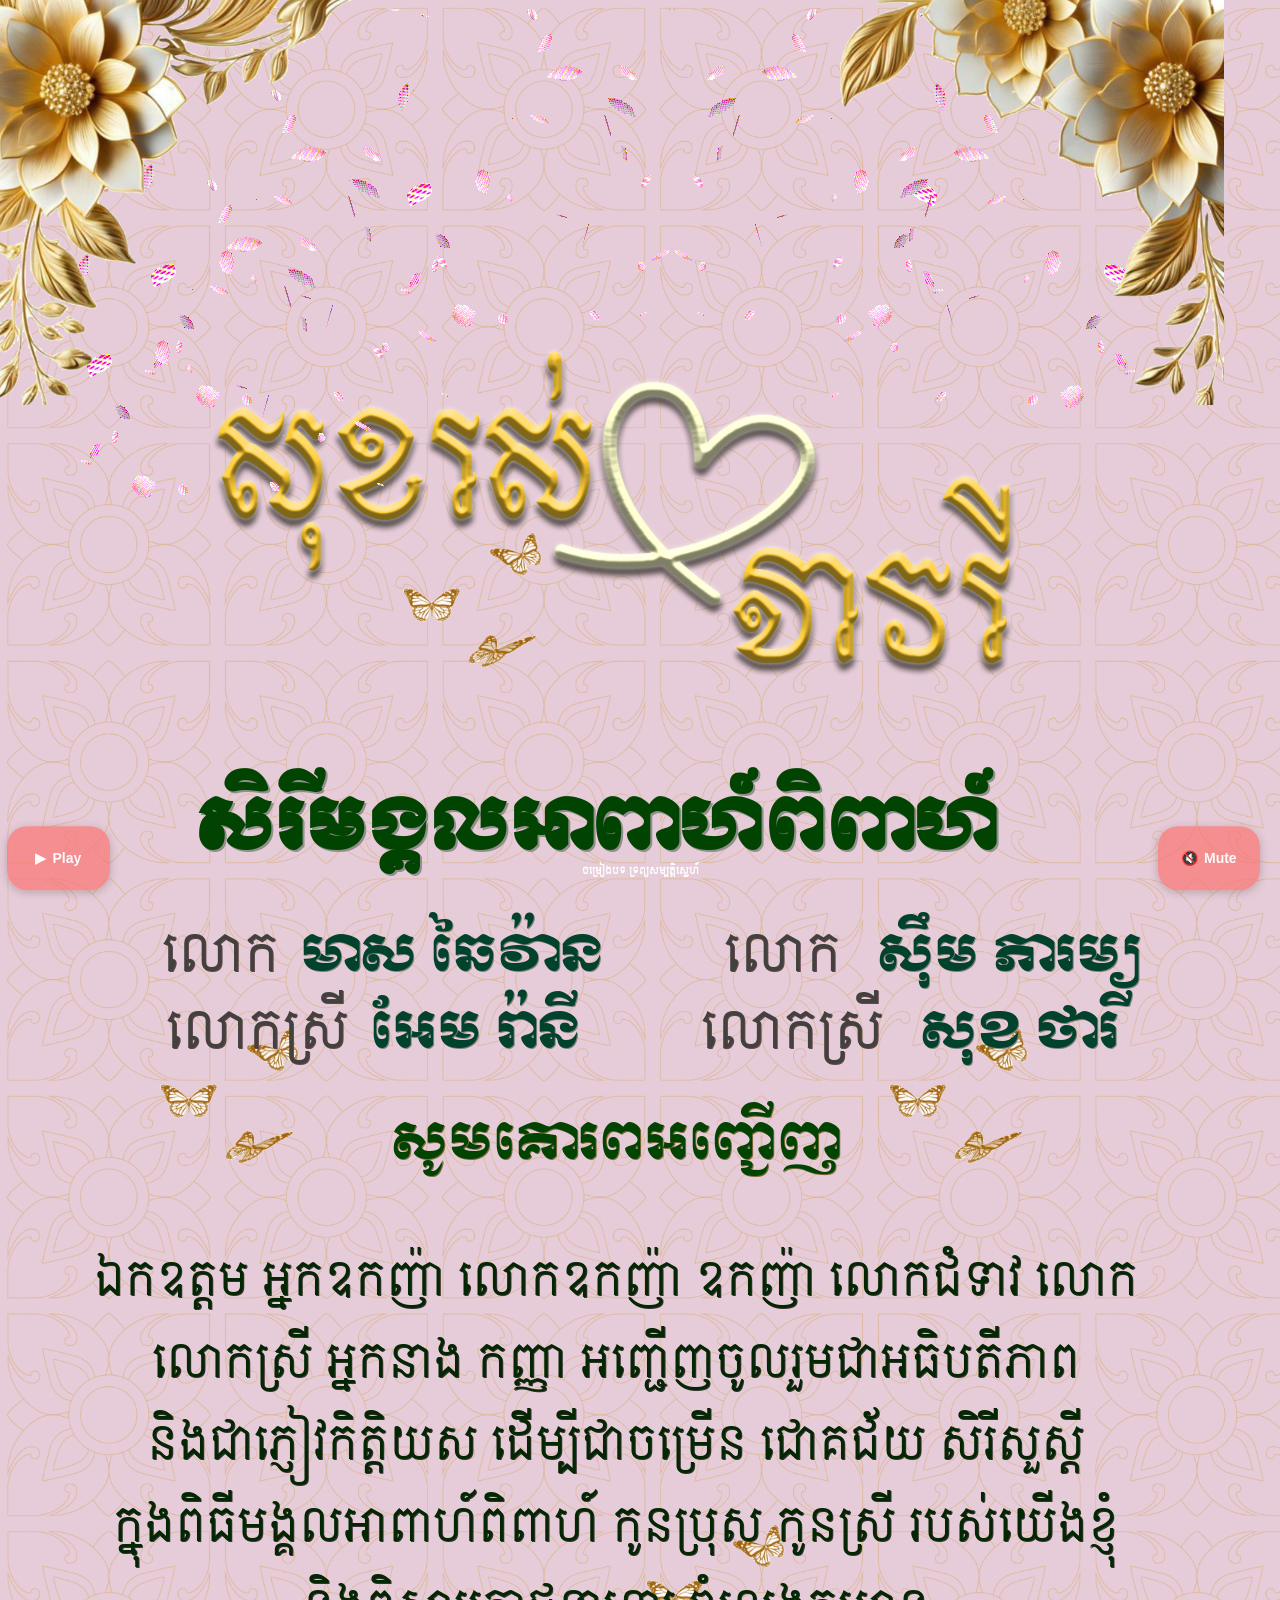
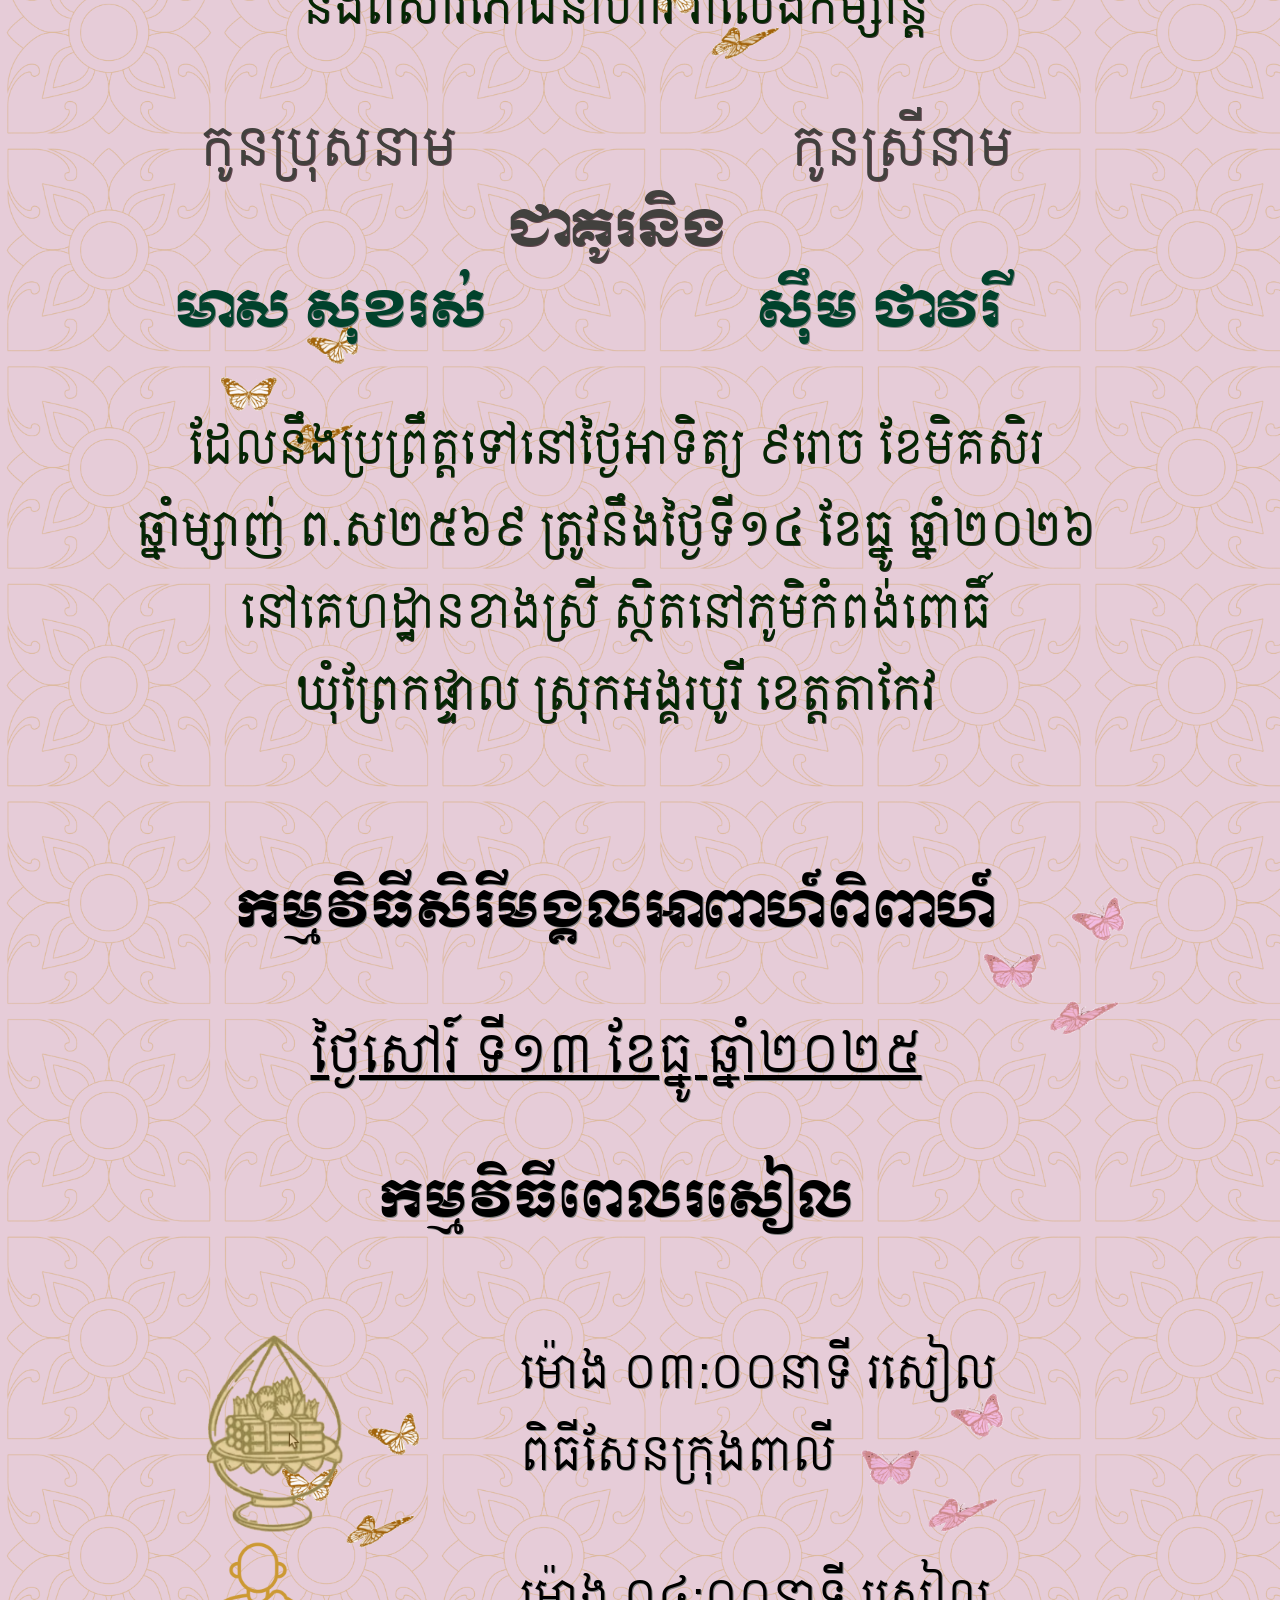
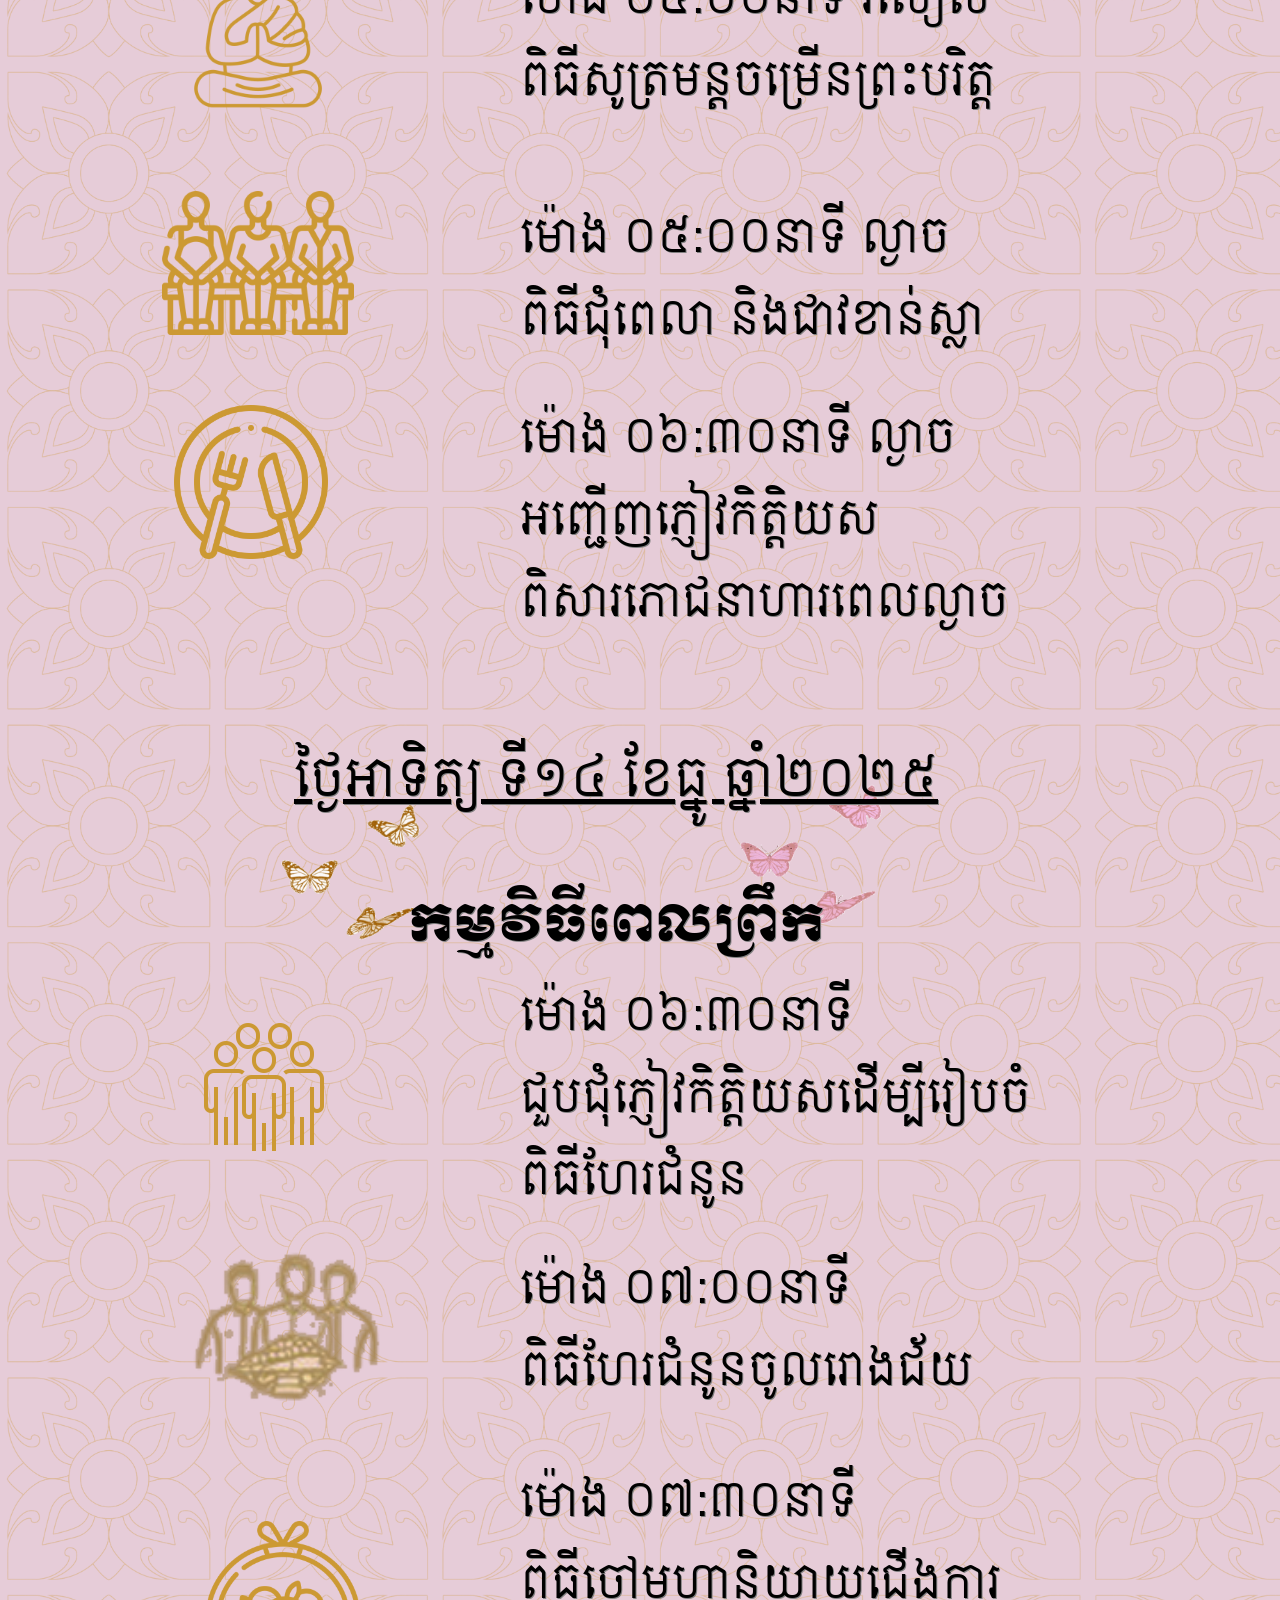
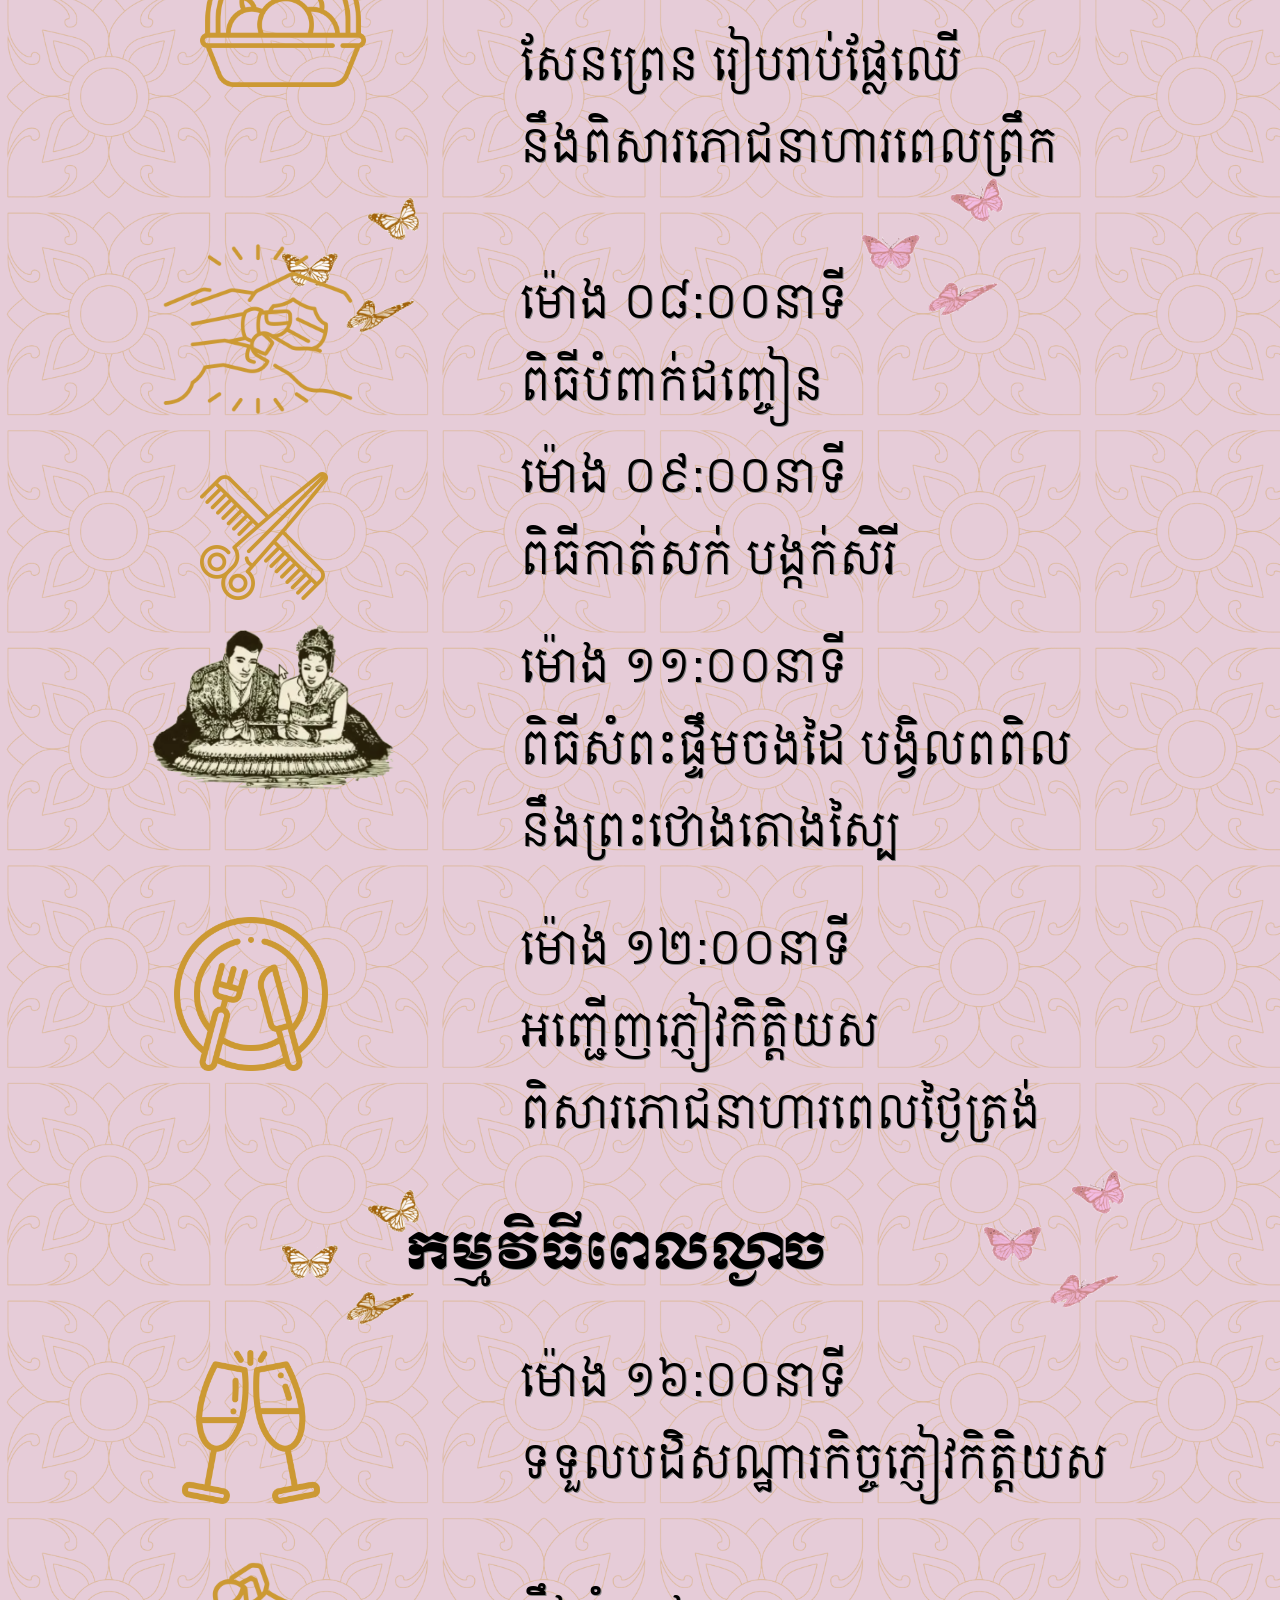
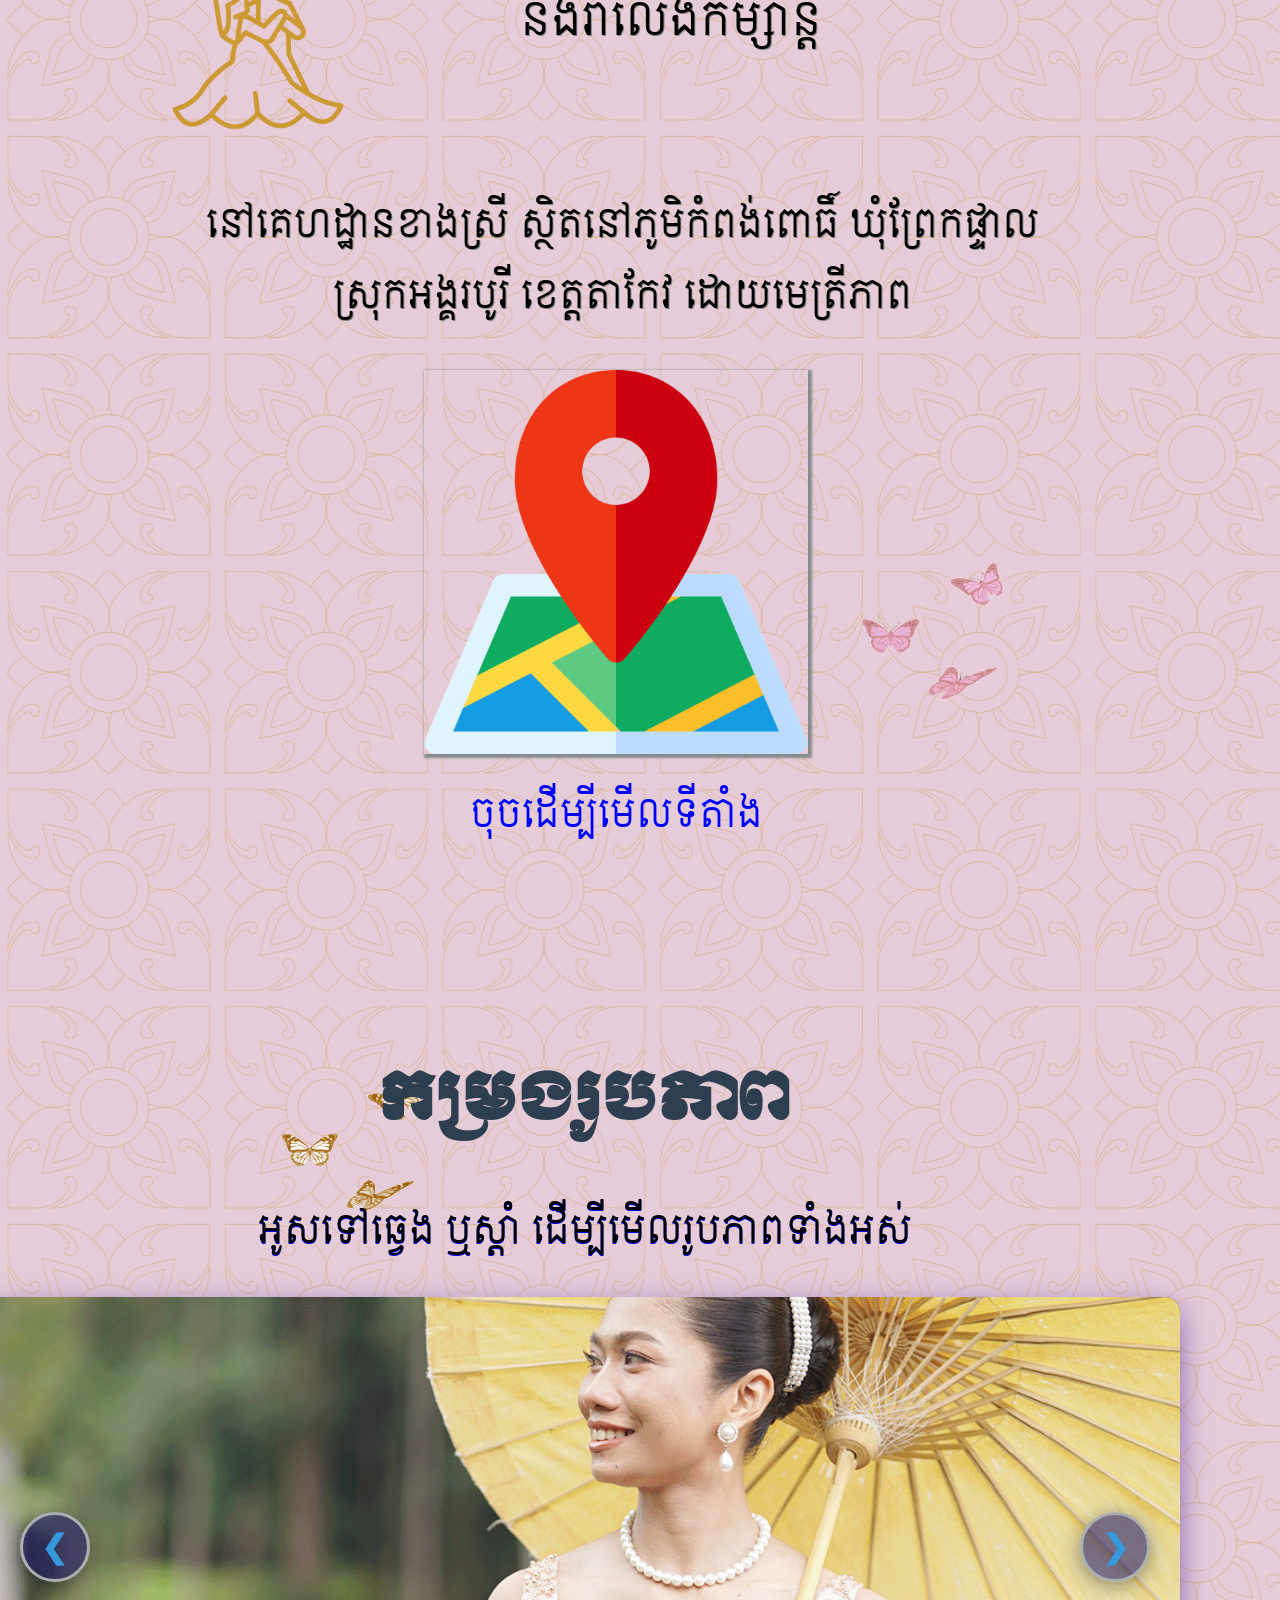
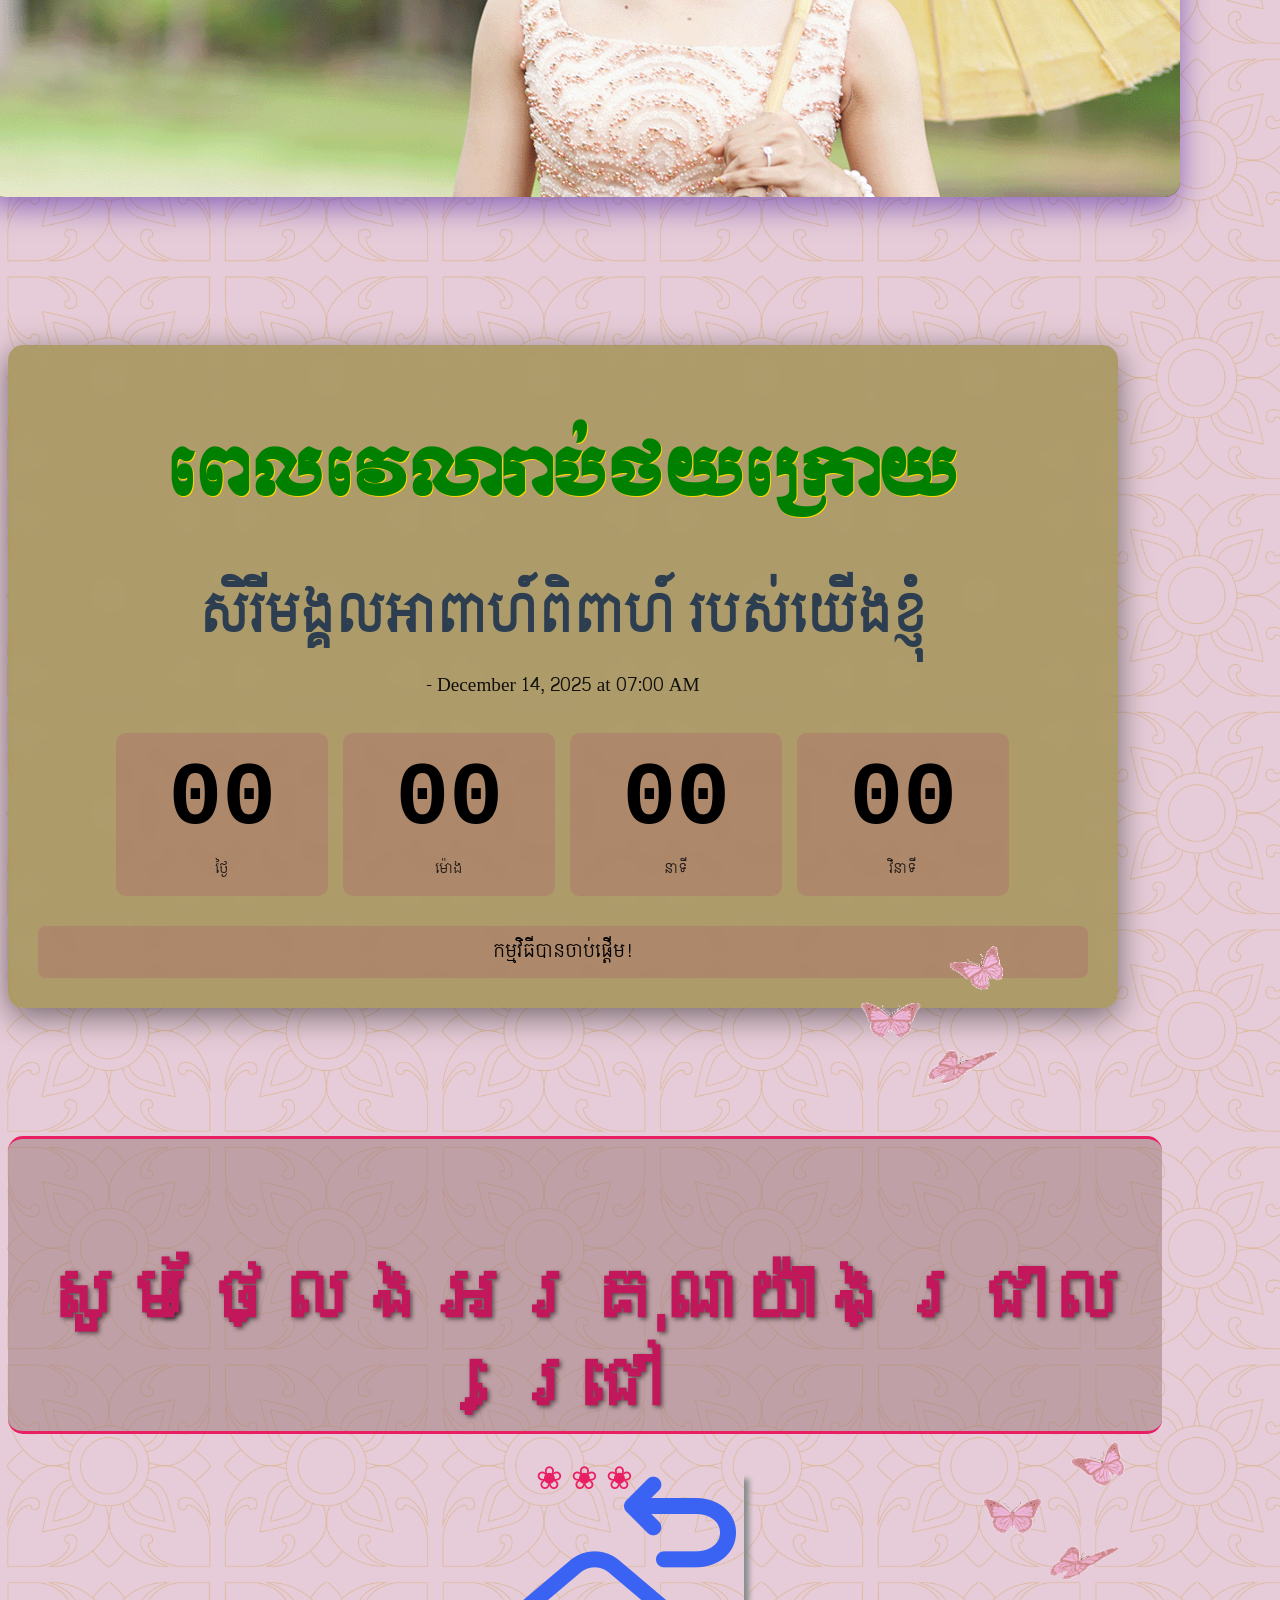
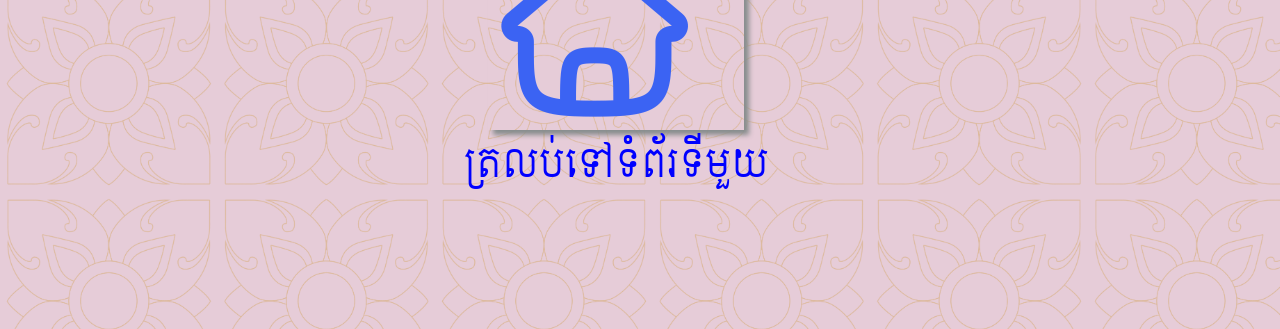
==== page2.html @ 7319f688 "Add files via upload" ====
<!DOCTYPE html>
<html lang="en">
<head>
    <meta charset="UTF-8">
    <meta name="viewport" content="width=device-width, initial-scale=1.0">
    <!-- === កែត្រង់នេះ - បន្ថែម ?v=2 បន្ទាប់ពីរូបភាព === -->
    <meta property="og:title" content="គោរពអញ្ជើញ លោក សុខ សប្បាយ និងលោកស្រី">
    <meta property="og:description" content="គោរពអញ្ជើញ លោក សុខ សប្បាយ និងលោកស្រី">
    <meta property="og:image" content="https://github.com/chimpanha236/E-invitation-Meas-Sokruos/blob/main/logo%20sokruos.png">
    <meta property="og:url" content="https://github.com/chimpanha236/E-invitation-Meas-Sokruos">
    <meta property="og:type" content="https://www.chimpanha.xyz">
    
    <meta name="twitter:card" content="summary_large_image">
    <meta name="twitter:title" content="គោរពអញ្ជើញ លោក សុខ សប្បាយ និងលោកស្រី">
    <meta name="twitter:description" content="គោរពអញ្ជើញ លោក សុខ សប្បាយ និងលោកស្រី">
    <meta name="twitter:image" content="https://github.com/chimpanha236/E-invitation-Meas-Sokruos/blob/main/logo%20sokruos.png">
    <title>ធៀបការ មាស សុខរស់ (ទំព័រ២)</title>
    <link rel="stylesheet" href="/style2.css">
    <link rel="stylesheet" href="cmt_style.css">
    <link rel="stylesheet" href="/imgstyle.css">
    <link rel="stylesheet" href="/audio.css">
    <link rel="stylesheet" href="/countdown.css">
    <link rel="stylesheet" href="B-style.css">
</head>
<body>
    <audio class="audio-1">
        <source src="/Phorn_Sophary_ផនសុផារី_ទ្រព្យសម្បត្តិស្នេហ៍_Office_Lyric_Video.m4a" type="adio/mpeg">


    </audio>
   <!-- background 1-->
</body>

<body class="background-2">
     <img src="/kbach top-1.png" alt="" class="kbach-1">
    <img src="/kbach top-2.png" alt="" class="kbach-2">
     
   
</body>
<body><!--animation flower-->
        <div> 
                <!--center-->
            <img src="/flower-10.gif" alt="" class="F0">
            <img src="/flower-10.gif" alt="" class="F0-1">
                <!--left-->
            <img src="/flower-10.gif" alt="" class="F1">
            <img src="/flower-10.gif" alt="" class="F2">
                <!--right-->
            <img src="/flower-10.gif" alt="" class="F3">
            <img src="/flower-10.gif" alt="" class="F4">
        </div>
<!--End animation flower-->
</body>
<body> <!--animation butterfly-->
   
        <div >
            <img src="/B13.gif" alt="" class="B10">
        </div>
         <div >
            <img src="/B13.gif" alt="" class="B11">
        </div>
         <div >
            <img src="/B13.gif" alt="" class="B12">
        </div>
         <div >
            <img src="/B13.gif" alt="" class="B13">
        </div>
        </div>
         <div >
            <img src="/B13.gif" alt="" class="B14">
        </div>
        </div>
         <div >
            <img src="/B13.gif" alt="" class="B15">
        </div>
        </div>
         <div >
            <img src="/B13.gif" alt="" class="B16">
        </div>
        </div>
         <div >
            <img src="/B13.gif" alt="" class="B17">
        </div>
        </div>
         <div >
            <img src="/B13.gif" alt="" class="B18">
        </div>
        </div>
         <div >
            <img src="/B13.gif" alt="" class="B19">
        </div>
        </div>
         <div >
            <img src="/B13.gif" alt="" class="B20">
        </div>
        <!--Right-->
        <div>
            <img src="/Butterfly-2.gif" alt="" class="C10">
        </div>
          <div>
            <img src="/Butterfly-2.gif" alt="" class="C11">
        </div>
          <div>
            <img src="/Butterfly-2.gif" alt="" class="C12">
        </div>
        </div>
          <div>
            <img src="/Butterfly-2.gif" alt="" class="C13">
        </div>
        </div>
          <div>
            <img src="/Butterfly-2.gif" alt="" class="C14">
        </div>
        </div>
          <div>
            <img src="/Butterfly-2.gif" alt="" class="C15">
        </div>
        </div>
          <div>
            <img src="/Butterfly-2.gif" alt="" class="C16">
        </div>
        </div>
          <div>
            <img src="/Butterfly-2.gif" alt="" class="C17">
        </div>
        </div>
          <div>
            <img src="/Butterfly-2.gif" alt="" class="C18">
        </div>
        </div>
          <div>
            <img src="/Butterfly-2.gif" alt="" class="C19">
        </div>
        </div>
          <div>
            <img src="/Butterfly-2.gif" alt="" class="C20">
        </div>
     


</body><!--End animation-->

<body>
    <img src="/logo sokruos.png" alt="" class="logo-3">
     <h1 class="text-0">សិរីមង្គលអាពាហ៍ពិពាហ៍</h1>
        <p class="text-1 font-2">លោក<span class="text-2 font-1">មាស ឆៃវ៉ាន</span> 
            <span class="text-3 font-2">លោក</span> <span class="text-4 font-1">ស៊ឹម ភារម្យ</span></p>
        <p class="text-5 font-2">លោកស្រី<span class="text-6 font-1">អែម រ៉ានី</span> 
            <span class="text-7 font-2">លោកស្រី</span> <span class="text-8 font-1">សុខ ថារី</span></p>
</body>
<body>
    <div>
        <p class="text-p1 font-2">សូមគោរពអញ្ជើញ</p>
        <p class="text-p2">ឯកឧត្តម អ្នកឧកញ៉ា លោកឧកញ៉ា ឧកញ៉ា លោកជំទាវ លោក <br> លោកស្រី អ្នកនាង កញ្ញា អញ្ជើញចូលរួមជាអធិបតីភាព <br> និងជាភ្ញៀវកិត្តិយស 
            ដើម្បីជាចម្រើន ជោគជ័យ សិរីសួស្តី <br> ក្នុងពិធីមង្គលអាពាហ៍ពិពាហ៍ កូនប្រុស កូនស្រី របស់យើងខ្ញុំ <br>និងពិសារភោជនាហារ រាំលេងកម្សាន្ត</p>
        <p class="text-p3 font-2">កូនប្រុសនាម​ <span class="text-p4 font-2">កូនស្រីនាម</span></p>
        <p class="text-p5 font-1">ជាគូរនិង</p>
        <p class="text-p6 font-1">មាស សុខរស់ <span class="text-p7 font-1">ស៊ឹម ថាវរី</span></p>
        <p class="text-p8 font-2">ដែលនឹងប្រព្រឹត្តទៅនៅថ្ងៃអាទិត្យ ៩រោច ខែមិគសិរ <br> ឆ្នាំម្សាញ់ ព.ស២៥៦៩ ត្រូវនឹងថ្ងៃទី១៤ ខែធ្នូ ឆ្នាំ២០២៦ <br>នៅគេហដ្ឋានខាងស្រី ស្ថិតនៅភូមិកំពង់ពោធិ៍ <br> ឃុំព្រែកផ្ទាល ស្រុកអង្គរបូរី ខេត្តតាកែវ</p>
    </div>
    <div>
        <p class="text-p10 font-1">កម្មវិធីសិរីមង្គលអាពាហ៍ពិពាហ៍</p>
        <p class="textsat-1 font-2"> <u>ថ្ងៃសៅរ៍ ទី១៣ ខែធ្នូ ឆ្នាំ២០២៥</u></p>
        <p class="textsat-2 font-1">កម្មវិធីពេលរសៀល</p>
        <div>
            <img class="bay-sey" src="/bay sey.png" alt="">
            <p class="textsat-3 ">ម៉ោង ០៣:០០នាទី រសៀល<br> ពិធីសែនក្រុងពាលី<br></p>
        </div>
        <div>
            <img class="monk" src="/monk.png" alt="">
            <p class="textsat-4 ">ម៉ោង ០៤:០០នាទី រសៀល<br> ពិធីសូត្រមន្តចម្រើនព្រះបរិត្ត<br></p>
        </div>
        <div>
            <img class="people-sit" src="/people sit.png" alt="">
            <p class="textsat-5 ">ម៉ោង ០៥:០០នាទី ល្ងាច<br> ពិធីជុំពេលា និងជាវខាន់ស្លា<br></p>
        </div>
        <div>
            <img class="eating" src="/eating.png" alt="">
            <p class="textsat-6 ">ម៉ោង ០៦:៣០នាទី ល្ងាច<br> អញ្ជើញភ្ញៀវកិត្តិយស<br> ពិសារភោជនាហារពេលល្ងាច<br></p>
        </div>





        <p class="text-p11 font-2"><u>ថ្ងៃអាទិត្យ ទី១៤ ខែធ្នូ ឆ្នាំ២០២៥</u></p>
        <p class="text-p12 font-1">កម្មវិធីពេលព្រឹក</p>
        <div>
            <img class="people" src="/people.png" alt="">
            <p class="text-p13 ">ម៉ោង ០៦:៣០នាទី<br> ជួបជុំភ្ញៀវកិត្តិយសដើម្បីរៀបចំ <br>ពិធីហែរជំនូន</p>
        </div>
        <div>
            <img class="pka-sla" src="/pka sla.png" alt="">
            <p class="text-p14 ">ម៉ោង ០៧:០០នាទី<br> ពិធីហែរជំនូនចូលរោងជ័យ</p>
        </div>
         <div>
            <img class="fruit" src="/fruit.png" alt="">
            <p class="text-p15 ">ម៉ោង ០៧:៣០នាទី<br> ពិធីចៅមហានិយាយជើងការ <br>សែនព្រេន រៀបរាប់ផ្លែឈើ<br> នឹងពិសារភោជនាហារពេលព្រឹក</p>
        </div>
        <div>
            <img class="Ring" src="/Ring.png" alt="">
            <p class="text-p16 ">ម៉ោង ០៨:០០នាទី<br> ពិធីបំពាក់ជញ្ចៀន</p>
        </div>
        <div>
            <img class="cut-hair" src="/salon.png" alt="">
            <p class="text-p17">ម៉ោង ០៩:០០នាទី<br> ពិធីកាត់សក់ បង្កក់សិរី</p>
        </div>
        <div>
            <img class="sompeas" src="/sompeas.png" alt="">
            <p class="text-p18">ម៉ោង ១១:០០នាទី<br> ពិធីសំពះផ្ទឹមចងដៃ​ បង្វិលពពិល <br>នឹងព្រះថោងតោងស្បៃ</p>
        </div>
         <div>
            <img class="eating" src="/eating.png" alt="">
            <p class="text-p19">ម៉ោង ១២:០០នាទី<br> អញ្ជើញភ្ញៀវកិត្តិយស<br> ពិសារភោជនាហារពេលថ្ងៃត្រង់</p>
        </div>
    </div>

        <div><p class="text-p20 font-1">កម្មវិធីពេលល្ងាច</p>
        <div>
            <img class="eating" src="/eat night.png" alt="">
            <p class="text-p21">ម៉ោង ១៦:០០នាទី<br> ទទួលបដិសណ្ឋារកិច្ចភ្ញៀវកិត្តិយស</p>
        </div>
        <div>
            <img src="/dance.png" alt="" class="dance">
            <p class="text-p22">នឹងរាំលេងកម្សាន្ត</p>
        </div>
        <p class="text-p24 font-2"> នៅគេហដ្ឋានខាងស្រី ស្ថិតនៅភូមិកំពង់ពោធិ៍ ឃុំព្រែកផ្ទាល <br> ស្រុកអង្គរបូរី ខេត្តតាកែវ ដោយមេត្រីភាព</p>
    </div>
</body>

<body><!--map-->
    <div​​ > <a href="https://maps.app.goo.gl/qr9WAFaAPY33gxEq9?g_st=ipc" target="_blank">
    <img class="map-1" src="/map.png" alt="click"> <h5 class="text-9" >ចុចដើម្បីមើលទីតាំង</h5></a>
    </div​​>
  
</body>  <!--End Map-->
    <!--កម្រងរូបភាព-->
<body class="body-3">
    <div class="container">
        <header>
            <h1 class="text-img-gallery">កម្រងរូបភាព</h1>
            <p class="subtitle font-2 ">អូសទៅឆ្វេង ឬស្តាំ ដើម្បីមើលរូបភាពទាំងអស់</p>
        </header>

        <div class="gallery-container">
            <div class="gallery">
                <!-- រូបភាពដើម 5 -->
                <div class="gallery-item">
                    <img src="/Pic_sokruos1.png" alt="pic_1">
                    <div class="image-info">
                        <h3 class="image-title font-2">សុធារស់ ឋាវរី</h3>
                    </div>
                </div>
                <div class="gallery-item">
                    <img src="/Pic_sokruos3.png" alt="pic_2">
                    <div class="image-info">
                        <h3 class="image-title font-2">សុធារស់ ឋាវរី</h3>
                    </div>
                </div>
                <div class="gallery-item">
                    <img src="/Pic_sokruos2.png" alt="pic_3">
                    <div class="image-info">
                        <h3 class="image-title font-2">សុធារស់ ឋាវរី</h3>
                    </div>
                </div>
                <div class="gallery-item">
                    <img src="/Pic_sokruos4.png" alt="pic_4">
                    <div class="image-info">
                        <h3 class="image-title font-2">សុធារស់ ឋាវរី</h3>
                    </div>
                </div>
                <div class="gallery-item">
                    <img src="/Pic_sokruos5.png" alt="pic_5">
                    <div class="image-info">
                        <h3 class="image-title font-2">សុធារស់ ឋាវរី</h3>
                    </div>
                </div>
                
                <!-- រូបភាពថ្មី 10 -->
                <div class="gallery-item">
                    <img src="/Pic_sokruos6.png" alt="pic_6">
                    <div class="image-info">
                        <h3 class="image-title font-2">សុធារស់ ឋាវរី</h3>
                    </div>
                </div>
                <div class="gallery-item">
                    <img src="/Pic_sokruos7.png" alt="pic_7">
                    <div class="image-info">
                        <h3 class="image-title font-2">សុធារស់ ឋាវរី</h3>
                    </div>
                </div>
                <div class="gallery-item">
                    <img src="/Pic_sokruos8.png" alt="pic_8">
                    <div class="image-info">
                        <h3 class="image-title font-2">សុធារស់ ឋាវរី</h3>
                    </div>
                </div>
                <div class="gallery-item">
                    <img src="/Pic_sokruos9.png" alt="pic_9">
                    <div class="image-info">
                        <h3 class="image-title font-2">សុធារស់ ឋាវរី</h3>
                    </div>
                </div>
                <div class="gallery-item">
                    <img src="/Pic_sokruos10.png" alt="pic_10">
                    <div class="image-info">
                        <h3 class="image-title font-2">សុធារស់ ឋាវរី</h3>
                    </div>
                </div>
                <div class="gallery-item">
                    <img src="/Pic_sokruos11.png" alt="pic_11">
                    <div class="image-info">
                        <h3 class="image-title font-2">សុធារស់ ឋាវរី</h3>
                    </div>
                </div>
                <div class="gallery-item">
                    <img src="/Pic_sokruos12.png" alt="pic_12">
                    <div class="image-info">
                        <h3 class="image-title font-2">សុធារស់ ឋាវរី</h3>
                    </div>
                </div>
              
            </div>
            
            <button class="nav-btn prev">❮</button>
            <button class="nav-btn next">❯</button>

            <div class="gallery-indicators">
                <!-- Indicators សម្រាប់រូបភាព 15 -->
                <div class="indicator active"></div>
                <div class="indicator"></div>
                <div class="indicator"></div>
                <div class="indicator"></div>
                <div class="indicator"></div>
                <div class="indicator"></div>
                <div class="indicator"></div>
                <div class="indicator"></div>
                <div class="indicator"></div>
                <div class="indicator"></div>
                <div class="indicator"></div>
                <div class="indicator"></div>
            </div>
        </div>
    </div>

    <script>
        document.addEventListener('DOMContentLoaded', function() {
            const gallery = document.querySelector('.gallery');
            const galleryItems = document.querySelectorAll('.gallery-item');
            const prevBtn = document.querySelector('.prev');
            const nextBtn = document.querySelector('.next');
            const indicatorsContainer = document.querySelector('.gallery-indicators');
            const indicators = document.querySelectorAll('.indicator');
            
            let currentIndex = 0;
            const totalItems = galleryItems.length;
            
            // បង្កើត indicators ដោយស្វ័យប្រវត្តិ (ជម្រើស)
            function createIndicators() {
                indicatorsContainer.innerHTML = '';
                for (let i = 0; i < totalItems; i++) {
                    const indicator = document.createElement('div');
                    indicator.className = 'indicator';
                    if (i === 0) indicator.classList.add('active');
                    indicator.addEventListener('click', () => showSlide(i));
                    indicatorsContainer.appendChild(indicator);
                }
            }
            
            // បង្ហាញរូបភាពបច្ចុប្បន្ន
            function showSlide(index) {
                gallery.style.transform = `translateX(-${index * 100}%)`;
                
                // ធ្វើឱ្យ indicator សកម្ម
                indicators.forEach((indicator, i) => {
                    indicator.classList.toggle('active', i === index);
                });
                
                currentIndex = index;
            }
            
            // រូបភាពបន្ទាប់
            function nextSlide() {
                currentIndex = (currentIndex + 1) % totalItems;
                showSlide(currentIndex);
            }
            
            // រូបភាពមុន
            function prevSlide() {
                currentIndex = (currentIndex - 1 + totalItems) % totalItems;
                showSlide(currentIndex);
            }
            
            // ការអូសរូបភាព
            let startX = 0;
            let endX = 0;
            
            gallery.addEventListener('touchstart', (e) => {
                startX = e.touches[0].clientX;
            });
            
            gallery.addEventListener('touchend', (e) => {
                endX = e.changedTouches[0].clientX;
                handleSwipe();
            });
            
            gallery.addEventListener('mousedown', (e) => {
                startX = e.clientX;
                document.addEventListener('mouseup', handleMouseUp);
            });
            
            function handleMouseUp(e) {
                endX = e.clientX;
                handleSwipe();
                document.removeEventListener('mouseup', handleMouseUp);
            }
            
            function handleSwipe() {
                const diff = startX - endX;
                
                if (Math.abs(diff) > 50) {
                    if (diff > 0) {
                        nextSlide();
                    } else {
                        prevSlide();
                    }
                }
            }
            
            // ចុចលើប៊ូតុង
            nextBtn.addEventListener('click', nextSlide);
            prevBtn.addEventListener('click', prevSlide);
            
            // បង្ហាញរូបភាពដំបូង
            showSlide(0);
            
            // ប្តូររូបភាពដោយស្វ័យប្រវត្តិរៀងរាល់ 5 វិនាទី
            setInterval(nextSlide, 5000);
            
            // បង្កើត indicators ដោយស្វ័យប្រវត្តិ (សម្រាប់អនាគត)
            // createIndicators();
        });
    </script>
</body>
<!--ចប់កម្រងរូបភាព-->
<!--Countdown-->
<body>
    <div class="container-1">
        <h1 class="countdown-txt">ពេលវេលារាប់ថយក្រោយ</h1>
        <h1 class="font-2">សិរីមង្គលអាពាហ៍ពិពាហ៍ របស់យើងខ្ញុំ</h1>

        <div class="event-date" id="eventDate"></div>
        
        <div class="countdown">
            <div class="time-unit">
                <div class="time-value" id="days">00</div>
                <div class="time-label">ថ្ងៃ</div>
            </div>
            <div class="time-unit">
                <div class="time-value" id="hours">00</div>
                <div class="time-label">ម៉ោង</div>
            </div>
            <div class="time-unit">
                <div class="time-value" id="minutes">00</div>
                <div class="time-label">នាទី</div>
            </div>
            <div class="time-unit">
                <div class="time-value" id="seconds">00</div>
                <div class="time-label">វិនាទី</div>
            </div>
        </div>
        
        <div class="message" id="message">នៅសល់...</div>
    </div>

    <script>
        // កំណត់កាលបរិច្ឆេទកម្មវិធីរបស់អ្នកនៅទីនេះ
        // ទម្រង់: 'ខែ/ថ្ងៃ/ឆ្នាំ ម៉ោង:នាទី:វិនាទី'
        const eventDate = new Date('12/14/2025 7:00:00');
        
        // ប្រសិនបើអ្នកចង់ប្តូរឈ្មោះកម្មវិធី
        const eventName = ''; 
        
        function updateCountdown() {
            const now = new Date().getTime();
            const distance = eventDate - now;
            
            if (distance < 0) {
                // ពេលវេលាបានផុត
                document.getElementById('days').textContent = '00';
                document.getElementById('hours').textContent = '00';
                document.getElementById('minutes').textContent = '00';
                document.getElementById('seconds').textContent = '00';
                document.getElementById('message').textContent = 'កម្មវិធីបានចាប់ផ្តើម!';
                return;
            }
            
            // គណនាពេលវេលាដែលនៅសល់
            const days = Math.floor(distance / (1000 * 60 * 60 * 24));
            const hours = Math.floor((distance % (1000 * 60 * 60 * 24)) / (1000 * 60 * 60));
            const minutes = Math.floor((distance % (1000 * 60 * 60)) / (1000 * 60));
            const seconds = Math.floor((distance % (1000 * 60)) / 1000);
            
            // ធ្វើបច្ចុប្បន្នភាព display
            document.getElementById('days').textContent = days.toString().padStart(2, '0');
            document.getElementById('hours').textContent = hours.toString().padStart(2, '0');
            document.getElementById('minutes').textContent = minutes.toString().padStart(2, '0');
            document.getElementById('seconds').textContent = seconds.toString().padStart(2, '0');
            
            // ធ្វើបច្ចុប្បន្នភាពសារ
            if (days === 0 && hours === 0 && minutes < 60) {
                document.getElementById('message').textContent = 'កម្មវិធីនឹងចាប់ផ្តើមឆាប់ៗនេះ!';
            }
        }
        
        // ធ្វើបច្ចុប្បន្នភាពកាលបរិច្ឆេទកម្មវិធី
        const options = { 
            year: 'numeric', 
            month: 'long', 
            day: 'numeric',
            hour: '2-digit',
            minute: '2-digit'
        };
        document.getElementById('eventDate').textContent = 
            `${eventName} - ${eventDate.toLocaleDateString('km-KH', options)}`;
        
        // ដំណើរការរាប់ថយក្រោយរៀងរាល់វិនាទី
        updateCountdown();
        setInterval(updateCountdown, 1000);
    </script>
</body>
<!--End Countdown-->



<body>
    <!-- Audio Element -->
    <audio id="backgroundMusic" autoplay loop>
        <source src="/Phorn_Sophary_ផនសុផារី_ទ្រព្យសម្បត្តិស្នេហ៍_Office_Lyric_Video.m4a" type="audio/mp4">
        <source src="/Phorn_Sophary_ផនសុផារី_ទ្រព្យសម្បត្តិស្នេហ៍_Office_Lyric_Video.mp3" type="audio/mpeg">
        Browser របស់អ្នកមិនគាំទ្រ audio element នេះទេ។
    </audio>

    <!-- Audio Player Controls -->
    <div class="audio-player">
    <!-- Button ឆ្វេង -->
    <button onclick="togglePause()" class="audio-btn left-btn pause-btn" type="button">
        ⏸ <span class="btn-text">Pause</span>
    </button>
    
    <!-- Song Info កណ្តាល -->
    <div class="song-info">
        <span class="song-title font-2">ចម្រៀងបទ ទ្រព្យសម្បត្តិស្នេហ៍</span>
    </div>
    
    <!-- Button ស្តាំ -->
    <button onclick="muteAudio()" class="audio-btn right-btn mute-btn" type="button">
        🔇 <span class="btn-text">Mute</span>
    </button>
</div>


    <script>
        // Audio Player Functions
        const audioT = document.getElementById('backgroundMusic');
        let isPlaying = true;

        function togglePause() {
            const pauseBtn = document.querySelector('.pause-btn');
            const btnText = pauseBtn.querySelector('.btn-text');
            
            if (isPlaying) {
                audioT.pause();
                pauseBtn.innerHTML = '▶ <span class="btn-text">Play</span>';
            } else {
                audioT.play();
                pauseBtn.innerHTML = '⏸ <span class="btn-text">Pause</span>';
            }
            isPlaying = !isPlaying;
        }

        function muteAudio() {
            const muteBtn = document.querySelector('.mute-btn');
            const btnText = muteBtn.querySelector('.btn-text');
            
            audioT.muted = !audioT.muted;
            if (audioT.muted) {
                muteBtn.innerHTML = '🔊 <span class="btn-text">Unmute</span>';
            } else {
                muteBtn.innerHTML = '🔇 <span class="btn-text">Mute</span>';
            }
        }

        // Initialize audio player
        document.addEventListener('DOMContentLoaded', function() {
            // Auto-play music with user interaction
            function startAudio() {
                if (audioT) {
                    audioT.play().then(() => {
                        console.log('Audio started successfully');
                    }).catch(error => {
                        console.log('Audio play failed:', error);
                        // Show play button if autoplay is blocked
                        document.querySelector('.pause-btn').innerHTML = '▶ <span class="btn-text">Play</span>';
                        isPlaying = false;
                    });
                }
            }

            // Try to start audio on page load
            startAudio();

            // Also allow starting audio on user click
            document.addEventListener('click', function() {
                if (!isPlaying) {
                    startAudio();
                }
            }, { once: true });

            // Ensure audio player is visible
            const audioPlayer = document.querySelector('.audio-player');
            if (audioPlayer) {
                audioPlayer.style.display = 'flex';
            }
        });

        // Handle page visibility changes
        document.addEventListener('visibilitychange', function() {
            if (document.hidden && isPlaying) {
                audioT.pause();
            } else if (!document.hidden && isPlaying) {
                audioT.play();
            }
        });
    </script>
</body>

<!--ចប់ Java music-->



<body>
    <section class="thank-you-section">
        <h1 class="thank-you-title">សូមថ្លែងអរគុណយ៉ាងជ្រាលជ្រៅ</h1>
        
        <div class="flower-decoration">❀ ❀ ❀</div>
    </section>
</body>





<footer>
        <div​​ > <a  href="/index.html" target="_top" >
            <img class="click-pic" src="/arrow back home.png" alt="click"> <h5 class="text-9" target >ត្រលប់ទៅទំព័រទីមួយ</h5></a>
        </div​​>
</footer>

</html>
---- style2.css ----
@import url('https://fonts.googleapis.com/css2?family=Moul&family=Rubik:ital,wght@0,300..900;1,300..900&family=Siemreap&display=swap');

/* ធាតុដែលត្រូវនៅក្រោមគេបង្អស់ */
.body-3 {
    position: fixed !important;
    z-index: -9999 !important;
    top: 0;
    left: 0;
    width: 100vw;
    height: 100vh;
    pointer-events: none;
}

.font-1{ font-family: "moul"; font-size: 4vw;}
.font-2{font-family: "siemreap";font-size: 4vw;}
.text-1,.text-2,.text-3,.text-4,.text-5,.text-6,.text-7,.text-8 {line-height: 2vw;}

body { 
    background-image: url(/Kbach.png); 
    background-size: 17vw;
    background-color: rgb(230, 204, 216);
    position: relative;
    z-index: 0;
}

.background-2{ 
    position: absolute; 
    z-index: 9999;
}

.kbach-0{ 
    display: block; position: absolute;
    width: 100vw; 
    position: sticky; 
    top: 0vw; 
    margin-top: -0vw; 
    margin-left: -5px;
    z-index: 100;
}
.kbach-1{
    width: 30vw; 
    margin-top: -30vw;
    display: block; 
    margin-left: -1vw; 
    position: sticky; 
    top:0;
    z-index: 100;
}
.kbach-2{
    width: 30vw; 
    margin-top: -30vw; 
    display: block; 
    margin-left: 65vw; 
    position: sticky; 
    top:0;
    z-index: 100;
}

.logo-3{
    width: 70%; position: absolute;
    margin: auto; 
    margin-top: 20vw; 
    margin-left: 15vw;
    position: relative;
    z-index: 10;
}

.text-0{ 
    margin-left: -3vw;
    color: rgb(1, 68, 1); 
    width: auto; 
    text-align: center;
    font-family: "Moul", serif; 
    font-size: 5.5vw; 
    text-shadow: 2px 2px rgb(144, 143, 139);
    position: relative;
    z-index: 10;
}

.text-1{ color: rgb(66, 65, 62); text-shadow: 1px 1px rgb(99, 71, 80); margin-left: 12vw; position: relative; z-index: 10;}
.text-2{color: rgb(1, 66, 44); text-shadow: 1px 1px grey; margin-left: 02%; position: relative; z-index: 10;}
.text-3{ color: rgb(66, 65, 62); text-shadow: 1px 1px rgb(99, 71, 80); margin-left: 10%; position: relative; z-index: 10;}
.text-4{color: rgb(1, 66, 44); text-shadow: 1px 1px grey; margin-left: 02%; position: relative; z-index: 10;}
.text-5{ color: rgb(66, 65, 62); text-shadow: 1px 1px rgb(99, 71, 80); margin-left: 13%; position: relative; z-index: 10;}
.text-6{color: rgb(1, 66, 44); text-shadow: 1px 1px grey; margin-left: 02%; position: relative; z-index: 10;}
.text-7{ color: rgb(66, 65, 62); text-shadow: 1px 1px rgb(99, 71, 80); margin-left: 10%; position: relative; z-index: 10;}
.text-8{color: rgb(1, 66, 44); text-shadow: 1px 1px grey; margin-left: 02%; position: relative; z-index: 10;}

.text-p1{
    color: rgb(1, 68, 1); 
    margin-top: 50px; 
    text-shadow: 1px 1px rgb(129, 105, 61);
    font-family: "moul"; 
    text-align: center;
    position: relative;
    z-index: 10;
}
.text-p2{
    color: rgb(4, 39, 3); 
    text-shadow: 0.5px 0.5px rgb(55, 49, 49); 
    font-family: "siemreap"; 
    text-align: center; 
    margin-left: 5vw; 
    margin-right: 5vw; 
    font-size: 3.5vw;
    position: relative;
    z-index: 10;
}
.text-p3{color: rgb(66, 65, 62); text-shadow: 1px 1px rgb(99, 71, 80); margin-left: 15vw; position: relative; z-index: 10;}
.text-p4{color: rgb(66, 65, 62); text-shadow: 1px 1px rgb(99, 71, 80);margin-left: 25vw; position: relative; z-index: 10;}
.text-p5{color:  rgb(66, 65, 62); text-shadow: 1px 1px rgb(99, 71, 80); text-align: center; margin-top: -5vw; position: relative; z-index: 10;}
.text-p6{color: rgb(1, 66, 44); text-shadow: 1px 1px grey; margin-left: 13vw;margin-top: -5vw; position: relative; z-index: 10;}
.text-p7{color: rgb(1, 66, 44); text-shadow: 1px 1px grey; margin-left: 20vw; position: relative; z-index: 10;}
.text-p8{color: rgb(4, 39, 3); text-shadow: 0.5px 0.5px rgb(55, 49, 49); font-size: 3.5vw; text-align: center; position: relative; z-index: 10;}
.text-p10,.text-p11,.text-p12,.textsat-1,.textsat-2,.text-p20{ 
    text-align: center;
    text-shadow: 1px 1px grey;
    position: relative;
    z-index: 10;
}
.text-p10{margin-top: 10vw;text-shadow: 1px 1px grey;}
.text-p11{margin-top: -3vw;text-shadow: 1px 1px grey;}
.text-p13,.text-p14,.text-p15,.text-p16,.text-p17,.text-p18,.text-p19,.text-20,.text-p21,.text-p22,.textsat-3,.textsat-4,.textsat-5,.textsat-6 
{
    font-size: 3.5vw;
    font-family: "siemreap"; 
    margin-left: 40vw; 
    margin-right: 5vw; 
    text-shadow: 1px 1px grey;
    position: relative;
    z-index: 10;
}

.textsat-3{ margin-top: -20vw; display: flex;}
.textsat-4{ margin-top: -13vw;}
.textsat-5{ margin-top: -13vw;}
.textsat-6{ margin-top: -13vw; margin-bottom: 10vw;}

.people{width: 10vw; margin-left: 15vw; position: relative; z-index: 10;}
.cut-hair{width: 10vw; margin-left: 15vw; position: relative; z-index: 10;}
.sompeas{width: 30vw; margin-left: 5vw; margin-top: -10vw; position: relative; z-index: 10;}
.eating{width: 12vw; margin-left: 13vw; position: relative; z-index: 10;}
.dance{width: 15vw; margin-left: 12vw; position: relative; z-index: 10;}
.Ring{width: 15vw; margin-left: 12vw; position: relative; z-index: 10;}
.pka-sla{width: 20vw;margin-left: 12vw;margin-top: -3vw; position: relative; z-index: 10;}
.monk{width: 15vw;margin-left: 12vw;margin-top: -1vw; position: relative; z-index: 10;}
.bay-sey{width: 20vw;margin-left: 11vw; position: relative; z-index: 10;}
.people-sit{width: 15vw;margin-left: 12vw; position: relative; z-index: 10;}
.fruit{width: 13vw;margin-left: 15vw; margin-top: 5vw; position: relative; z-index: 10;}

.text-p13{ margin-top: -14vw; display: flex;}
.text-p14{ margin-top: -15vw;}
.text-p15{ margin-top: -18vw;}
.text-p16{ margin-top: -13vw;}
.text-p17{ margin-top: -13vw;}
.text-p18{ margin-top: -23vw;}
.text-p19{ margin-top: -13vw;}
.text-p21{ margin-top: -13vw;}
.text-p22{ margin-top: -13vw;}

.text-p24{ text-align: center; margin-top: 10vw;
    margin-left: 1vw; font-size: 3vw;
    text-shadow: 1px 1px grey; position: relative; z-index: 10;}

.gallery-1{position: relative; z-index: 10;}

.text-p30{
    color: rgb(240, 245, 245); 
    text-align: center; 
    align-content: center; 
    background-color: rgb(79, 125, 86);
    width: 50vw; 
    height: 8vh; 
    margin-left: 25%; 
    border-radius: 25px; 
    border: 2px solid gold;
    position: relative;
    z-index: 10;
}

.pic-31{width: 100%; border-radius: 25px; position: relative; padding: 2px; z-index: 10;}

.Pic-123 { 
    display: inline-block; 
    width: 40%; 
    position:relative; 
    border-radius: 25px;
    z-index: 10;
}
.Pic-12{width: 123%; border-radius: 25px;position: absolute; z-index: 10;}
.Pic-13{width:  123%; position: relative; margin-left: 48vw;border-radius: 25px; z-index: 10;}

.wall-1{ width: 98vw; border-radius: 5%; margin-left: -1vw; position: relative; z-index: 10; }
.wall-2{width: 48vw; margin-left: -1vw;border-radius: 5%;margin-top: 1vw; position: relative; z-index: 10;}
.wall-3{width: 48vw; border-radius: 5%; margin-top: -100vw; margin-left: 49vw; margin-bottom: 4.8vw; position: relative; z-index: 10;}

button{  
    cursor: pointer;
    transition: all 0.3s ease; 
    font-size: 1.5vw;
    text-align: center; 
    margin-left: -1vw;
    cursor: pointer; 
    outline: none; 
    border-radius: 1px; 
    background-color: bisque;
    width: 8vw; 
    position: sticky; 
    bottom: 65vw; 
    margin-top: -440vw;
    z-index: 100;
}
.click-pic{
    box-shadow: 5px 5px 5px rgb(135, 141, 141);
    width: 20vw; 
    display: flex; 
    margin-left: auto; 
    margin-right: auto;
    position: relative;
    z-index: 10;
    animation: zoomInOut 1s ease-in-out infinite alternate}
.map-1{
    box-shadow: 2px 2px 2px 2px rgb(135, 141, 141);
    width: 30vw; 
    display: flex; 
    margin-left: auto; 
    margin-right: auto;
    position: relative;
    z-index: 10;
    margin-bottom: 2vw;
    animation: zoomInOut 1s ease-in-out infinite alternate}
a{text-decoration: none;}


.pic-4{ margin-left: -7px; position: relative; z-index: 10;}
.footer-2{ font-size: 5vw; position: relative; z-index: 10;}
h5{
    font-size: 3vw;  text-decoration: none;
    text-align: center; 
    font-family: "Siemreap", sans-serif; 
    color: blue; 
    font-weight: 400; 
    margin-top: 0%;
    position: relative;
    z-index: 10; margin-bottom: 10vw;
   
}

.F0{ 
    width: 25vw; 
    position: fixed;
    z-index: 49;
    animation: none !important;
    top: 1vh;
    left: 30vw;
}
.F0-1{ 
    width: 25vw; 
    position: fixed;
    z-index: 49;
    animation: none !important;
    top: 1vh;
    left: 50vw;
    transform: scaleX(-1);
}
.F1{ 
    width: 25vw; 
    position: fixed;
    z-index: 50;
    animation: none !important;
    top: 10vh;
    left: 10vw;
}

.F2{ 
    width: 25vw; 
    position: fixed;
    z-index: 51;
    animation: none !important;
    top: 20vh;
    left: 5vw;
}
.F3{ 
    width: 25vw; 
    position: fixed;
    z-index: 52;
    animation: none !important;
    top: 10vh;
    left: 65vw;
    transform: scaleX(-1);
}
.F4{ 
    width: 25vw; 
    position: fixed;
    z-index: 52;
    animation: none !important;
    top: 10vh;
    left: 65vw;
    transform: scaleX(-1);
}

/* Word Thz*/
.thank-you-section {
            background:  rgba(154, 119, 119, 0.5);
            padding: 50px 20px;
            text-align: center;
            border-top: 3px solid #e91e63;
            border-bottom: 3px solid #e91e63;
            margin-top: 10vw;
            width: 87vw; height: 15vw;
            border-radius: 15px;
        }

        .thank-you-title {
            font-family: "Moul" sans-serif;
            font-size: 6vw;
            color: #c2185b;
            margin-bottom: 30px;
            text-shadow: 2px 2px 4px rgba(0,0,0,0.5);
        }
        .flower-decoration {
            font-size: 2rem;
            margin: 20px 0;
            color: #e91e63;
        }

        @media (max-width: 768px) {
            .thank-you-title {
                font-size: 4vw; font-family: "moul";
            }
      
        }
        /*End Word thz*/
        
@keyframes zoomInOut {
            0% {
                transform: scale(1);
            }
            50% {
                transform: scale(1.2);
            } }
---- cmt_style.css ----
.cmt {      position: absolute;
            padding: 20px;
        }

        .comment-section { font-family: "siemreap";
            width: 82vw; 
            margin-left: 1vw;
            background: rgba(192, 105, 105, 0.4);
            padding: 30px;
            border-radius: 10px;
            box-shadow: 0 2px 10px rgba(0,0,0,0.5);
        }
        
        h3 {
            color: white;
            margin-bottom: 20px;
            text-align: center;
        }

        .comment-form {
            margin-bottom: 40px;
            padding: 20px;
            background: #e7bcbc;
            border-radius: 8px;
        }

        .form-group {
            margin-bottom: 20px;
        }

        label {
            display: block;
            margin-bottom: 5px;
            font-weight: bold;
            color: #555;
        }

        input[type="text"],
        input[type="email"],
        textarea {
            width: 93%;
            padding: 12px;
            border: 2px solid #ddd;
            border-radius: 5px;
            font-size: 16px;
            transition: border-color 0.3s;
        }

        input[type="text"]:focus,
        input[type="email"]:focus,
        textarea:focus {
            outline: none;
            border-color: #0aab22;
        }

        textarea {
            resize: vertical;
            min-height: 120px;
        }

.submit-btn { font-family: "siemreap";color: white;
    cursor: pointer;
    transition: all 0.3s ease; 
    font-size: 3vw;
    text-align: center; 
    margin-left: -1vw;
    cursor: pointer; 
    outline: none; 
    border-radius: 5px; border: 2px 2px white;
    background-color: rgb(16, 217, 2);
    width: 30vw; height: 10vw;
    position: relative; /* ផ្លាស់ពី sticky ទៅ relative */
    bottom: auto; /* លុប bottom */
    margin-top: 0; /* លុប margin-top ដែលខ្ពស់ពេក */
    z-index: 50;}
.submit-btn:hover {
            background-color: #120382;
        }

        .comments-list {
            border-top: 2px solid #a73b3b;
            padding-top: 20px;
        }

        .comment-item {
            background: rgba( 162, 157, 157,0.5);
            padding: 15px; 
            margin-bottom: 15px;
            border-radius: 8px;
            border-left: 4px solid #4CAF50;
            position: relative;
        }

        .comment-header { color: blue;
            display: flex;
            justify-content: space-between;
            align-items: center;
            margin-bottom: 10px;
        }

        .comment-header strong {
            color: #333;
        }

        .comment-date {
            color: #1d0065;
            font-size: 14px;
        }

        .comment-content {
            color: white;
            line-height: 1.5;
            margin-bottom: 10px;
        }

        .comment-actions {
            display: flex;
            gap: 10px;
            justify-content: flex-end;
        }

        .edit-btn, .delete-btn, .save-btn, .cancel-btn {
            padding: 5px 12px;
            border: none;
            border-radius: 3px;
            cursor: pointer;
            font-size: 12px;
            transition: all 0.3s;
            margin-top: auto;
            margin-bottom: auto;
            z-index: 10;
        }

        .edit-btn {padding: 1px; width: 15vw;
            background-color: #02bd28;
            color: black; height: 7vw;
        }

        .edit-btn:hover {
            background-color: #e0a800;
        }

        .delete-btn { width: 10vw;
            background-color: #dc3545;
            color: white; height: 7vw;
        }

        .delete-btn:hover {
            background-color: #2f1618;
        }

        .save-btn {
            background-color: #28a745;
            color: white;
        }

        .save-btn:hover {
            background-color: #218838;
        }

        .cancel-btn {
            background-color: #6c757d;
            color: white;
        }

        .cancel-btn:hover {
            background-color: #5a6268;
        }

        .edit-textarea {
            width: 100%;
            padding: 10px;
            border: 2px solid #007bff;
            border-radius: 5px;
            font-size: 14px;
            resize: vertical;
            min-height: 80px;
            margin-bottom: 10px;
        }

        .success-message {
            background: #d4edda;
            color: #155724;
            padding: 10px;
            border-radius: 5px;
            margin-bottom: 20px;
            text-align: center;
            display: none;
        }

        .comment-email {
            font-size: 12px;
            color: #888;
            margin-top: 5px;
        }
        .textcmt-1{font-family: "moul";
            font-size: 6vw;
            color: rgb(43, 3, 187);
            text-align: center;}
        .textcmt-3{font-family: "moul";
            font-size: 4vw;
            color: #007bff;
            margin-bottom: 20px;
            text-align: center;}
---- imgstyle.css ----
/*style image gallery*/
.container { position: relative;
    width: 93vw;
    margin: 0 auto;
    padding: 20px;
    position: relative;
    z-index: 10;
    margin-left: -3vw;
    
}

header {
    text-align: center;
    margin-bottom: 30px;
    position: relative;
    z-index: 15;
}

h1 {
    font-size: 2.5rem;
    margin-bottom: 5px;
    color: #2c3e50;
    position: relative;
    z-index: 20;
}
.text-img-gallery{
    font-size: 5vw; 
    font-family: "moul";
}
.subtitle {
    font-size: 3vw; 
    text-shadow: 0.5px 0.5px blue;
    color: black;
    margin-bottom: 20px;
    position: relative;
    z-index: 25;
}

.gallery-container {
    position: relative;
    z-index: 10;
    overflow: hidden;
    border-radius: 15px;
    box-shadow: 0 10px 30px rgba(48, 2, 155, 0.5);
    background-color: rgb(96, 55, 55);
    height: 500px; /* ✅ កំណត់ height fixed */
}

.gallery {
    display: flex; 
    transition: transform 0.5s ease;
    width: 100%;
    height: 100%; /* ✅ បន្ថែម height 100% */
    position: relative;
    z-index: 1; /* ✅ ទាបជាង button */
}

.gallery-item {
    min-width: 100%; 
    height: 100%; /* ✅ បន្ថែម height 100% */
    position: relative;
    overflow: hidden;
    z-index: 1;
}

.gallery-item img {
    width: 100%; 
    height: 100%;
    object-fit: cover;
    display: block;
    position: relative;
    z-index: 1;
}

.image-info {
    position: absolute;
    bottom: 0;
    left: 0;
    right: 0;
    background: linear-gradient(transparent, rgba(0, 0, 0, 0.7));
    color: white;
    padding: 20px;
    transform: translateY(100%);
    transition: transform 0.3s ease;
    z-index: 50;
}

.gallery-item:hover .image-info {
    transform: translateY(0);
}

.image-title {
    font-size: 1.5rem;
    margin-bottom: 5px;
    font-family: "siemreap";
}

.image-desc {
    font-size: 1rem;
    opacity: 0.9;
}

/* BUTTONS - កែពេញលេញ */
.nav-btn {
    position: absolute;
    top: 50%;
    transform: translateY(-50%);
    background: rgba(7, 0, 100, 0.5) !important; /* ✅ ពណ៌ស */
    border: 3px solid #acafb1 !important; /* ✅ ពណ៌ខៀវ */
    width: 70px;
    height: 70px;
    border-radius: 50%;
    font-size: 2rem;
    font-weight: bold;
    cursor: pointer;
    display: flex !important;
    align-items: center;
    justify-content: center;
    box-shadow: 0 4px 20px rgba(0, 0, 0, 0.4);
    transition: all 0.3s ease;
    z-index: 1000;
    color: #3498db !important; /* ✅ ពណ៌ខៀវ */
    opacity: 1 !important;
    visibility: visible !important;
    margin: 0 !important;
    padding: 0 !important;
    text-decoration: none !important;
}

.prev {
    left: 30px;
}

.next {
    right: 30px;
    left: auto !important; /* ✅ លុប left ចាស់ */
}

.nav-btn:hover {
    background: #3498db !important; /* ✅ ពណ៌ខៀវ */
    color: white !important; /* ✅ ពណ៌ស */
    transform: translateY(-50%) scale(1.1);
    border-color: #2980b9 !important;
}
/* ✅ GALLERY INDICATORS - កែសម្រាប់ 15 រូប */
.gallery-indicators {
    display: flex;
    justify-content: center;
    margin-top: 20px;
    gap: 8px; /* ✅ បន្ថយ gap សម្រាប់ 15 indicators */
    position: relative;
    z-index: 20;
    flex-wrap: wrap; /* ✅ អនុញ្ញាតឱ្យ wrap បើចង្អូរ */
    max-width: 100%;
    padding: 0 10px;
}

.indicator {
    width: 10px; /* ✅ តូចជាង */
    height: 10px;
    border-radius: 50%;
    background-color: #bdc3c7;
    cursor: pointer;
    transition: all 0.3s ease;
    flex-shrink: 0; /* ✅ ការពារកុំឱ្យតូចពេក */
}

.indicator.active {
    background-color: #3498db;
    transform: scale(1.2); /* ✅ ធ្វើឱ្យ active indicator ធំជាង */
}

.indicator:hover {
    background-color: #2980b9;
    transform: scale(1.1);
}

.instructions {
    text-align: center;
    margin-top: 20px;
    font-size: 1rem;
    color: #7f8c8d;
    position: relative;
    z-index: 21;
}

footer {
    text-align: center;
    margin-top: 40px;
    color: #7f8c8d;
    font-size: 0.9rem;
    position: relative;
    z-index: 22;
}

/* ✅ RESPONSIVE DESIGN */
@media (max-width: 768px) {
    .gallery-container {
        height: 70vw;
    }
    
    .gallery { margin-bottom: -3vw;
        height: 65vw;
    }
    
    h1 {
        font-size: 2rem;
    }
    
    .text-img-gallery {
        font-size: 6vw;
    }
    
    .subtitle {
        font-size: 4vw;
    }
    
    .nav-btn {
        width: 50px;
        height: 50px;
        font-size: 1.5rem;
    }
    
    .prev {
        left: 15px;
    }
    
    .next {
        right: 15px;
    }
    
    .gallery-indicators {
        gap: 6px;
    }
    
    .indicator {
        width: 8px;
        height: 8px;
    }
}

@media (max-width: 480px) {
    .gallery-container {
        height: 300px;
    }
    
    .gallery {
        height: 300px;
    }
    
    h1 {
        font-size: 1.8rem;
    }
    
    .text-img-gallery {
        font-size: 7vw;
    }
    
    .subtitle {
        font-size: 4.5vw;
    }
    
    .nav-btn {
        width: 45px;
        height: 45px;
        font-size: 1.3rem;
        left: 10px;
        right: 10px;
    }
    
    .image-info {
        padding: 15px;
    }
    
    .image-title {
        font-size: 1.2rem;
    }
    
    .gallery-indicators {
        gap: 5px;
        margin-top: 15px;
    }
    
    .indicator {
        width: 7px;
        height: 7px;
    }
}
---- audio.css ----
.audio-player {
    position: fixed;
    bottom: 0vw;
    left: 0; 
    right: 0;
    background: linear-gradient rgba( 000, fff, 000, 0.5);
    padding: 10px 20px;
 
    z-index: 10000;
    display: flex;
    align-items: center;
    justify-content: space-between; /* ✅ ឆ្វេង-ស្តាំ */
 
 
    height: 3vw;
}

.audio-btn {
    padding: 8px 15px;
    background: rgba(249, 116, 116, 0.7);
    color: #fcfafa;
    border: none;
    border-radius: 20px;
    cursor: pointer;
    font-size: 14px;
    font-weight: bold;
    transition: all 0.3s ease;
    display: flex;
    align-items: center;
    gap: 6px;
    box-shadow: 0 2px 10px rgba(0, 0, 0, 0.2);
    min-width: 90px;
    justify-content: center;
    height: 35px;
    top: 185vw;
    height: 5vw;
}

/* ✅ Button ឆ្វេង */
.pause-btn {
    margin-right: -50vw; /* ✅ ទាញខ្លួនឯងទៅឆ្វេង */
}

/* ✅ Button ស្តាំ */
.mute-btn {
    margin-left: -50vw; /* ✅ ទាញខ្លួនឯងទៅស្តាំ */
}
.audio-btn:hover {
    background: rgb(31, 2, 161);
    transform: translateY(-1px);
    box-shadow: 0 2px 8px rgba(0, 0, 0, 0.3);
}
.song-info {
    display: flex;
    flex-direction: column;
    align-items: center;
    gap: 5px;
    position: absolute;
    left: 50%;
    transform: translateX(-50%);
    text-align: center;
}
.song-title {
   
    font-size: 10px;
    color: white;
    font-weight: bold;}
---- countdown.css ----
.container-1 { margin-top: 10vw; 
            background: rgba(119, 109, 1, 0.5);
            backdrop-filter: blur(10px);
            padding: 30px;
            border-radius: 15px;
            box-shadow: 0 8px 32px rgba(0,0,0,0.5);
            text-align: center;
            width: 82vw;
            margin-bottom: 10vw;
            z-index: 15;
        }
        
        .countdown-txt {
            font-family: "moul"; color: green; text-shadow: 1px 1px gold;
            margin-bottom: 10px;
            font-size: 5vw;
            text-align: center;
        }
        
        .event-date { font-family: "siemreap";
            font-size: 1.2em;
            margin-bottom: 30px;
            opacity: 0.9;
        }
        
        .countdown {
            display: flex;
            justify-content: center;
            gap: 15px;
            margin: 30px 0;
        }
        
        .time-unit {
            background: rgba(176, 109, 109, 0.4);
            padding: 15px 10px;
            border-radius: 10px;
            min-width: 15vw;
        }
        
        .time-value {
            font-size: 7vw;
            font-weight: bold;
            font-family: 'Courier New', monospace;
        }
        
        .time-label {
            font-family: "siemreap";
            font-size: 0.9em;
            opacity: 0.8;
            margin-top: 5px;
        }
        
        .message { font-family: "siemreap";
            margin-top: 20px;
            padding: 10px;
            border-radius: 8px;
            background: rgba(176, 109, 109, 0.4);
            font-size: 1.1em;
        }
        
        @media (max-width: 480px) {
            .countdown {
                gap: 10px;
            }
            
            .time-unit {
                min-width: 70px;
                padding: 15px 10px;
            }
            
            .time-value {
                font-size: 2em;
            }
            
            h1 {
                font-size: 1.5em;
            }
        }
---- B-style.css ----
/* Butterfly Animation - កណ្តាលអេក្រង់ */
.butterfly-animation {
    position: fixed;
    top: 50%;
    left: 50%;
    transform: translate(-50%, -50%);
    z-index: 5; /* ✅ កែពី 500 ទៅ 5 - ទាបជាង content */
    pointer-events: none;
    width: 80vw;
    height: 60vh;
}

.B10, .B11, .B12, .B13, .B14,.B15,.B16,.B17,.B18,.B19,.B20{
    position: absolute;
    width: 15vw;
    height: auto;
    animation: none !important;
    z-index: 5; /* ✅ ដាក់ z-index ដូចគ្នា */
}
.C10,.C11,.C12,.C13,.C14,.C15,.C16,.C17,.C18,.C19,.C20 {
    position: absolute;
    width: 12vw;
    height: auto;
    animation: none !important;
    z-index: 5; /* ✅ ដាក់ z-index ដូចគ្នា */
}

/* ✅ កំណត់ទីតាំងថ្កល់សម្រាប់ butterfly នីមួយៗ */
.B10 { top: 10%; left: 10%; }
.B11 { top: 5%;  left: 30%; }
.B12 { top: 15%; left: 50%; }
.B13 { top: 10%; left: 70%; }
.B14 { top: 19%; left: 15%; }
.B15 { top: 30%; left: 20%; }
.B16 { top: 40%; left: 20%; }
.B17 { top: 50%; left: 20%; }
.B18 { top: 60%; left: 20%; }
.B19 { top: 75%; left: 20%; }
.B20 { top: 80%; left: 20%; }

.C10 { top: 25%; left: 80%; }
.C11 { top: 30%; left: 70%; }
.C12 { top: 40%; left: 60%; }
.C13 { top: 50%; left: 70%; }
.C14 { top: 60%; left: 80%; }
.C15 { top: 70%; left: 70%; }
.C16 { top: 80%; left: 60%; }
.C17 { top: 90%; left: 70%; }
.C18 { top: 95%; left: 80%; }
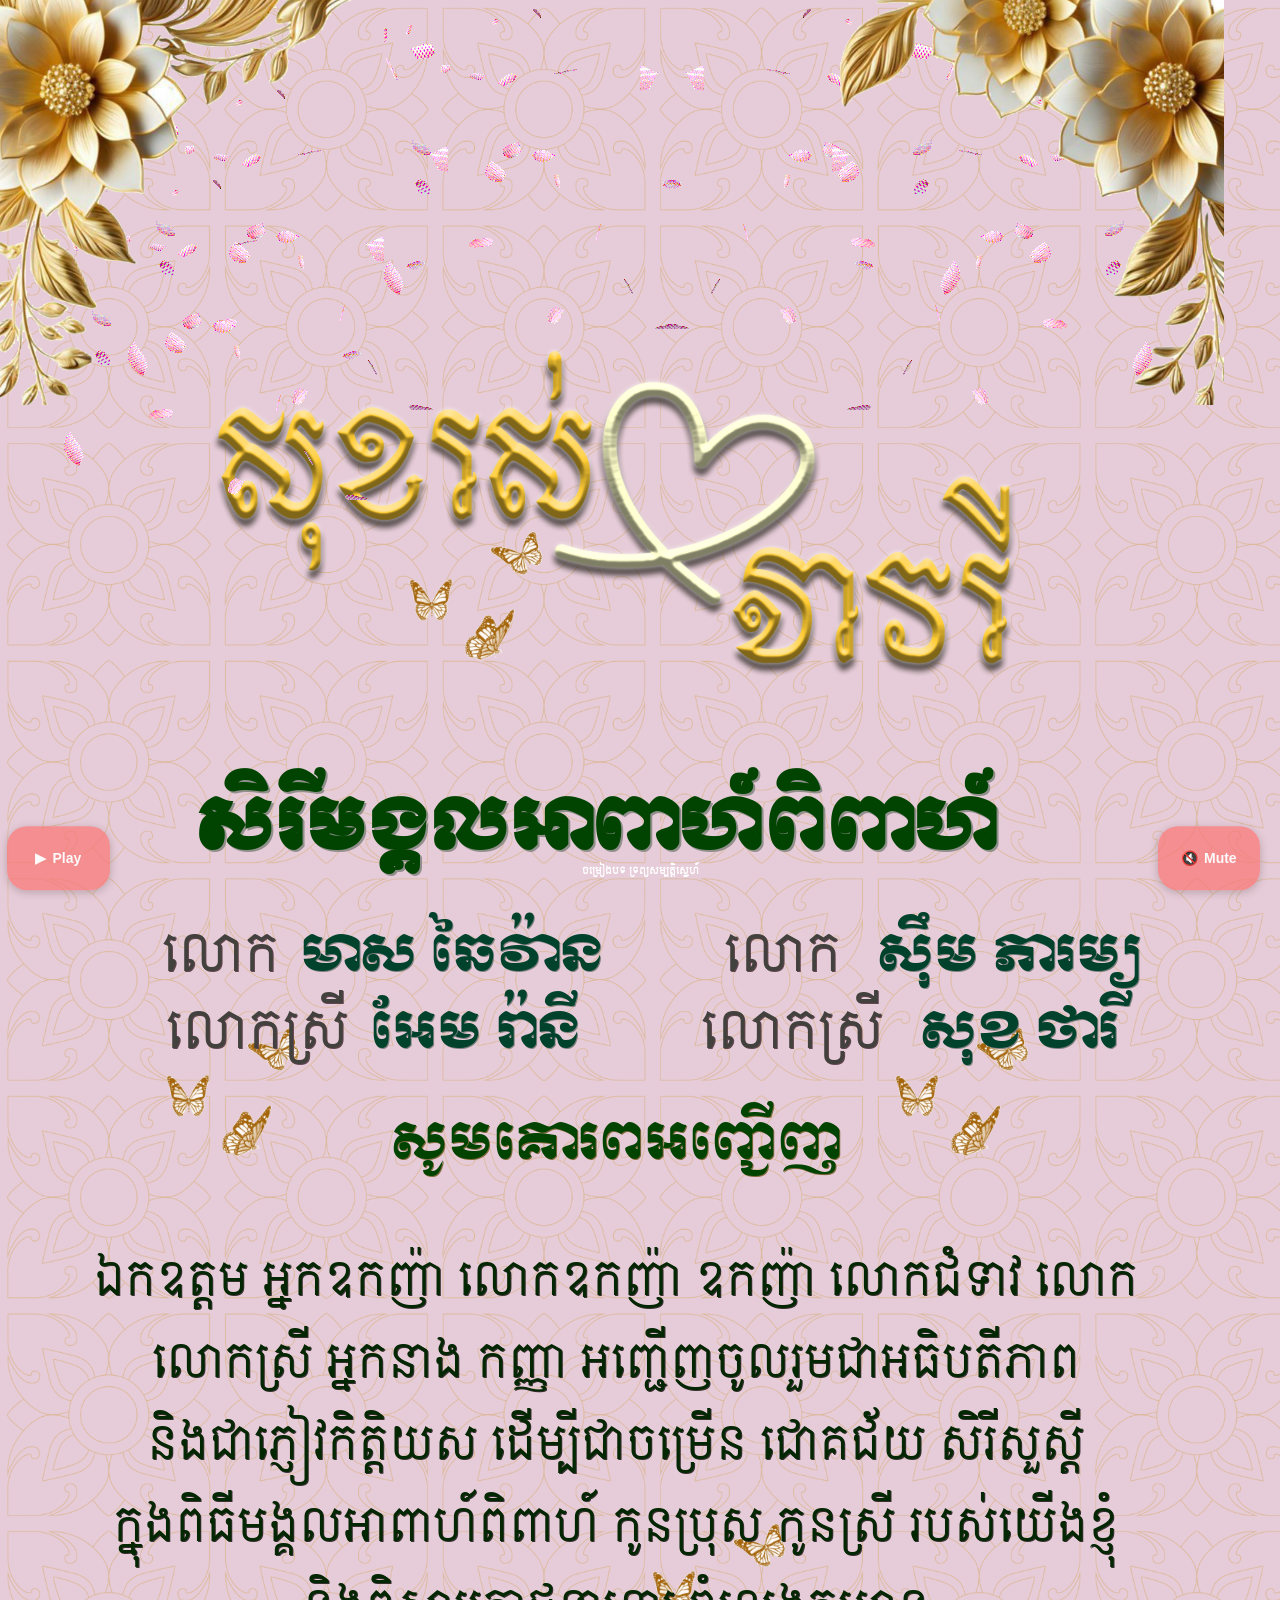
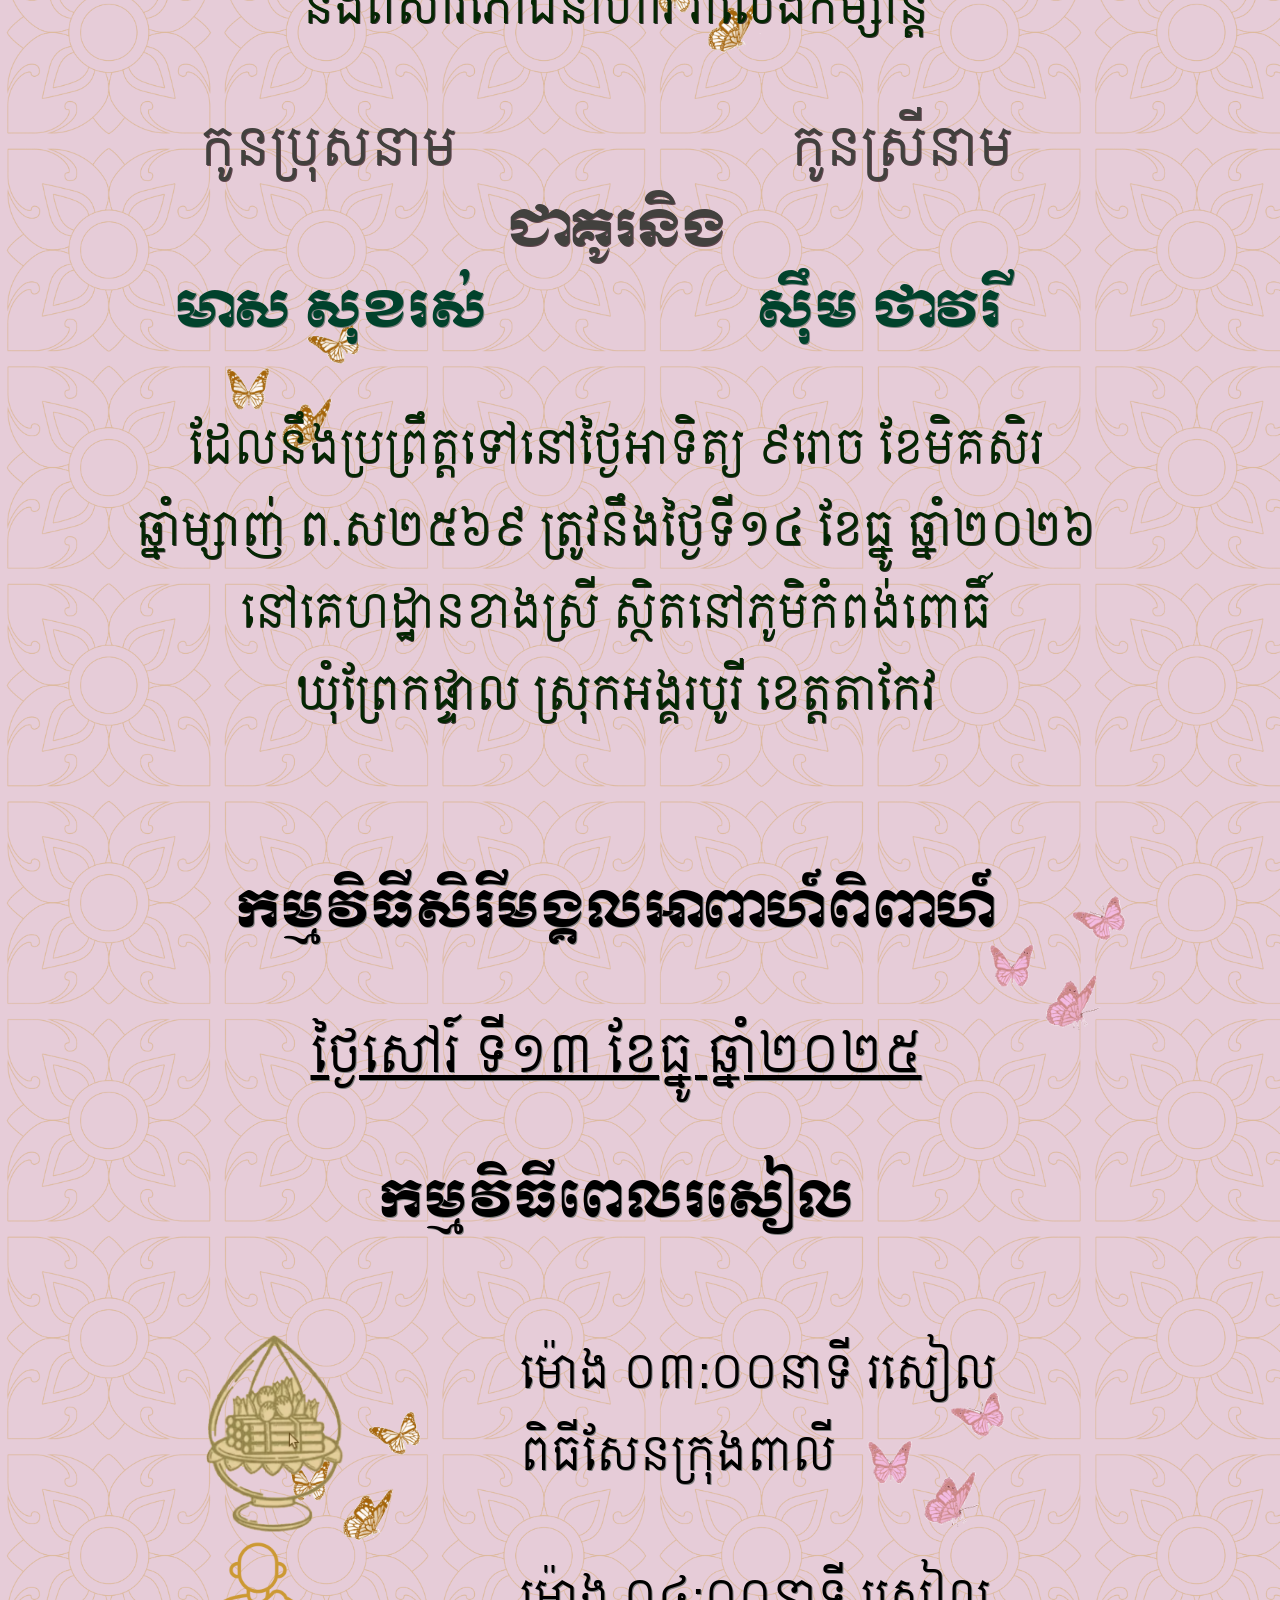
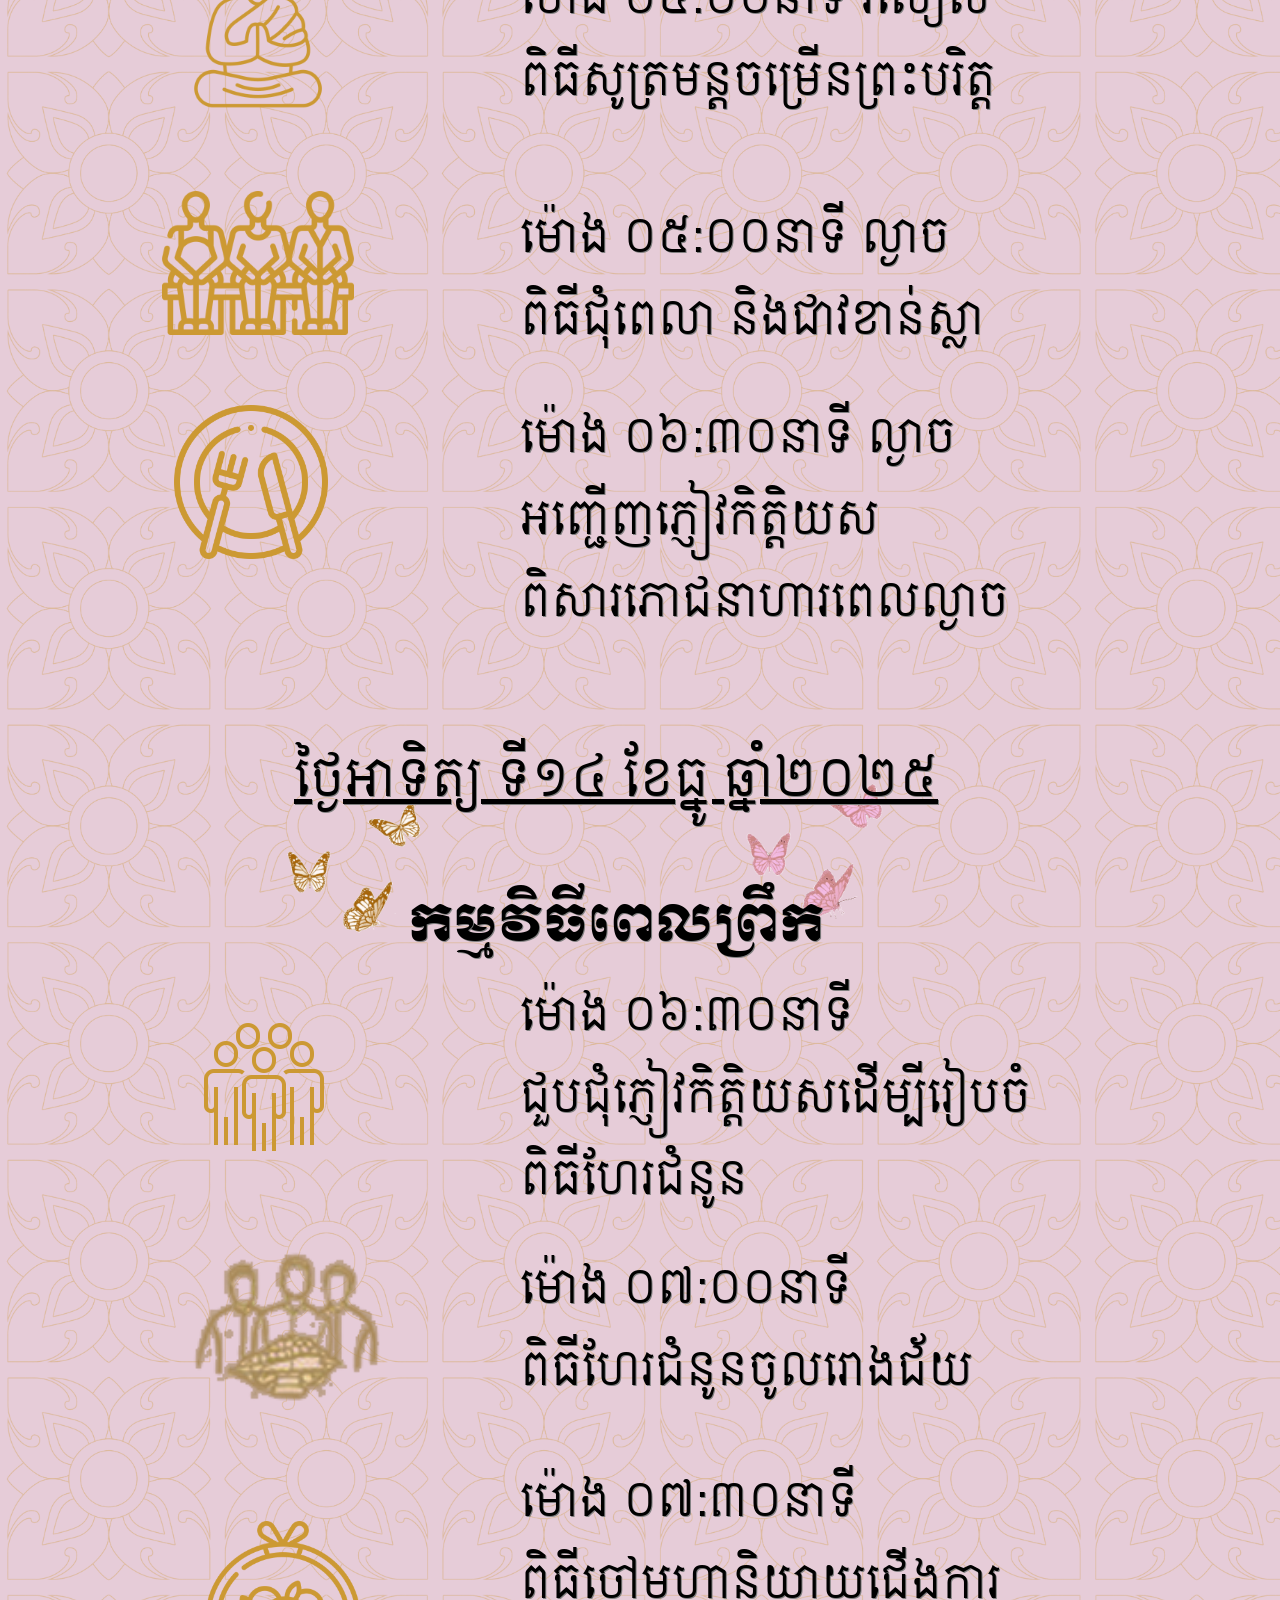
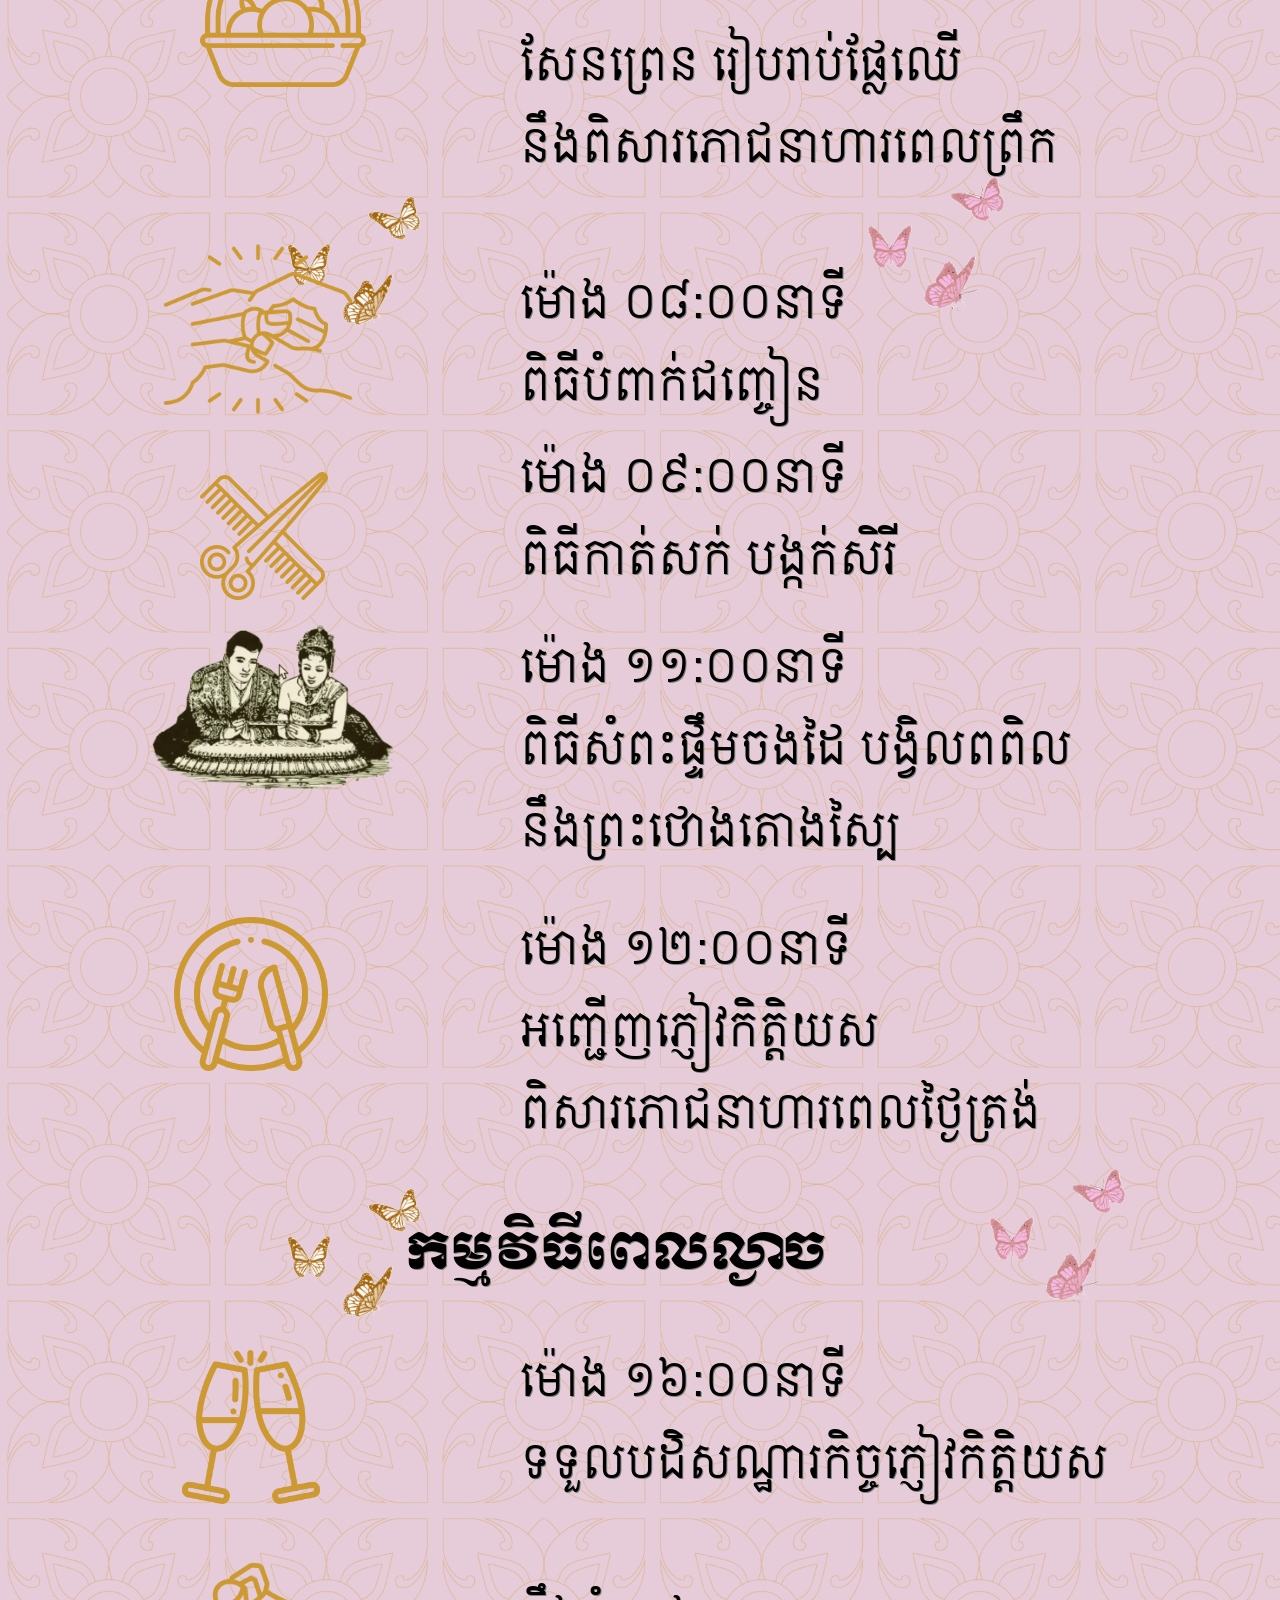
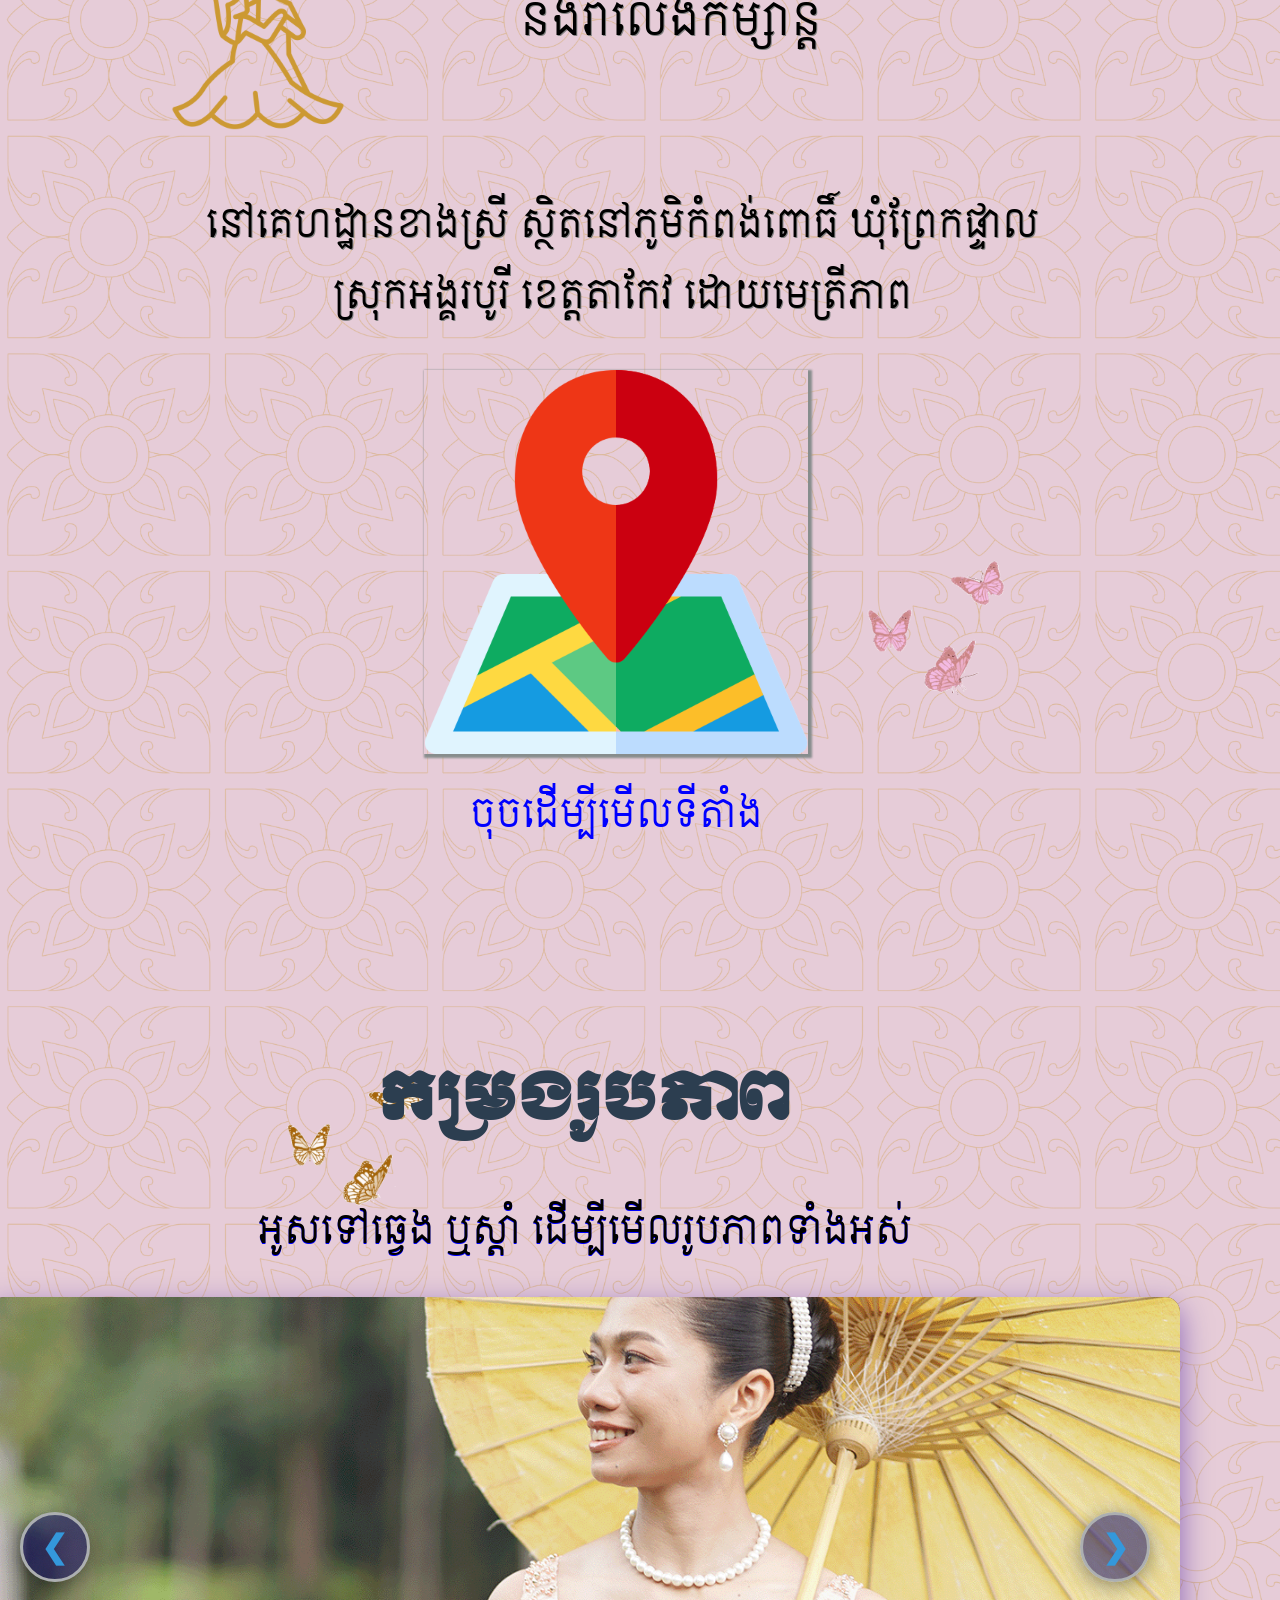
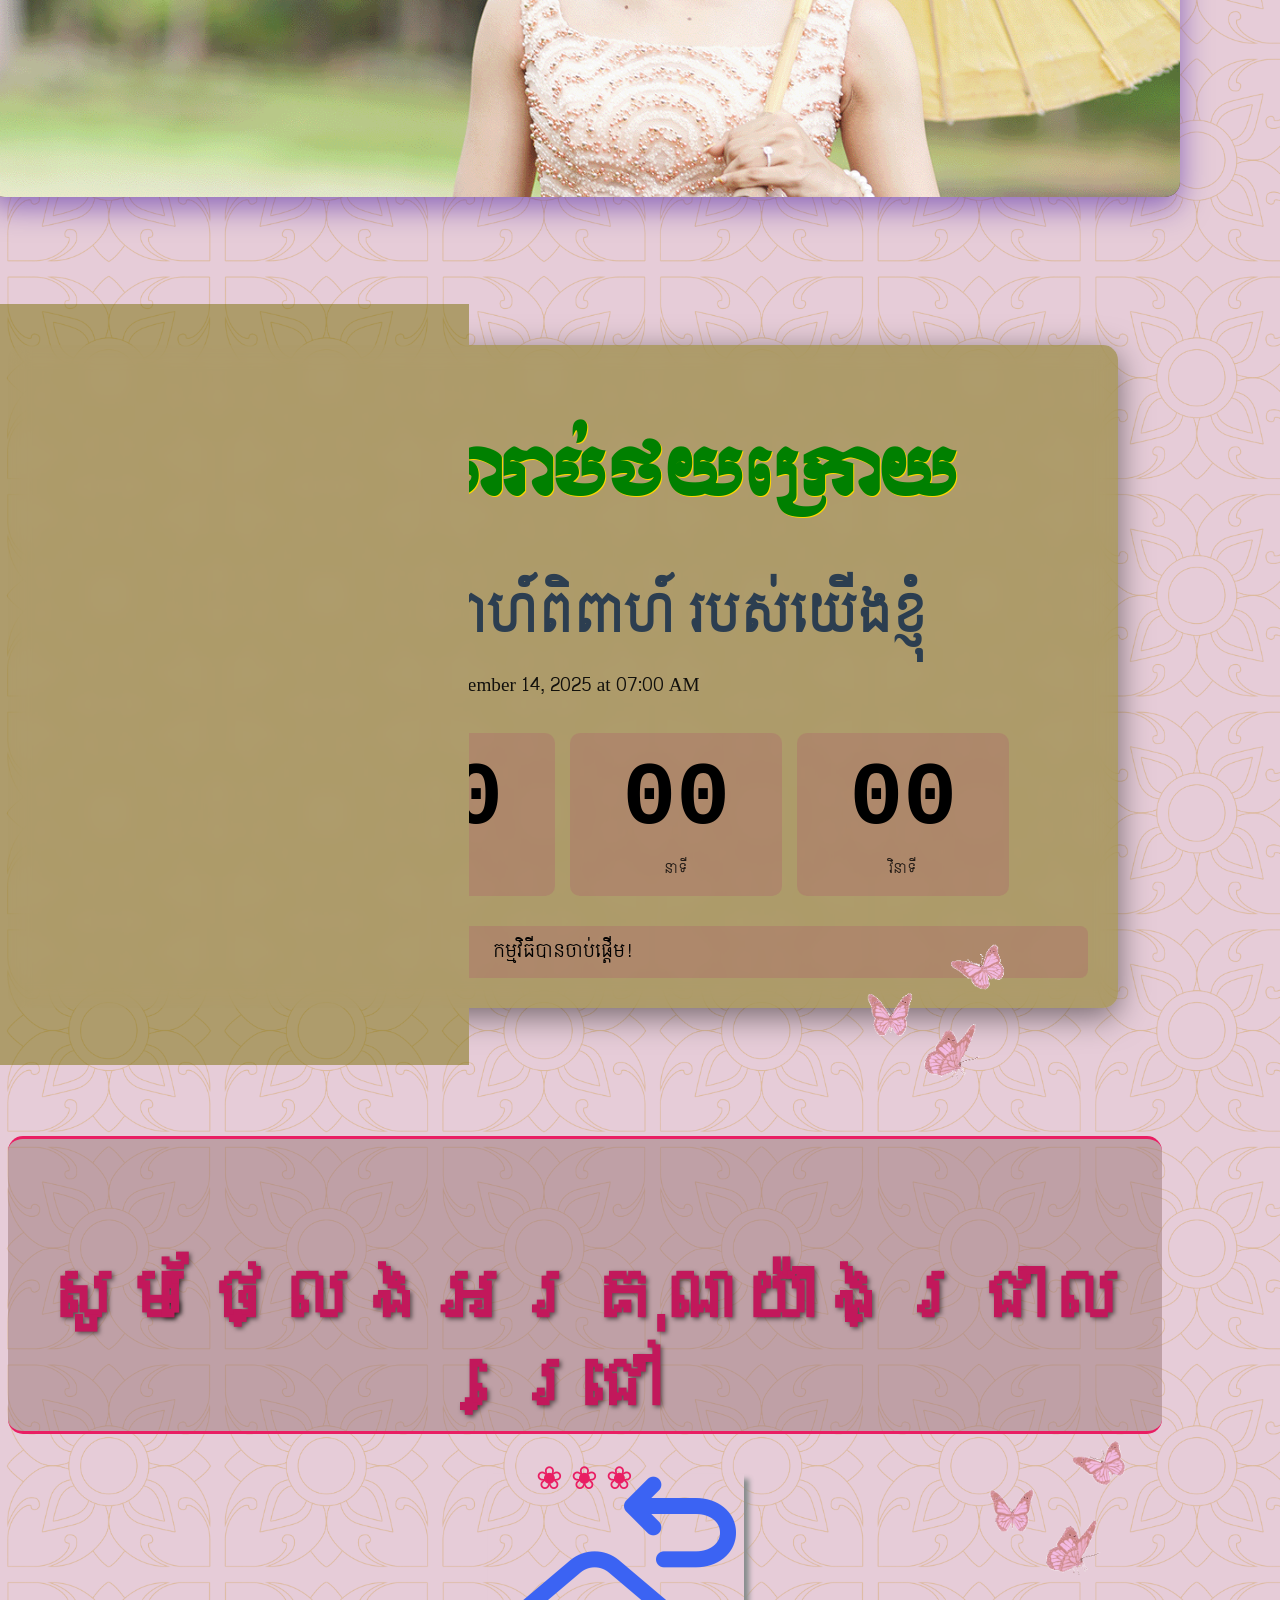
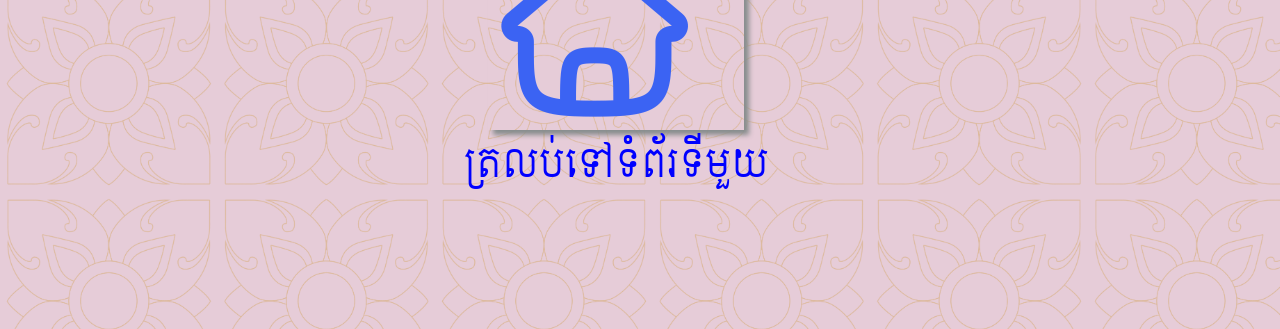
==== commit 76dd76ba: "Update page2.html" ====
--- a/page2.html
+++ b/page2.html
@@ -1,19 +1,21 @@
 <!DOCTYPE html>
 <html lang="en">
 <head>
-    <meta charset="UTF-8">
+     <meta charset="UTF-8">
     <meta name="viewport" content="width=device-width, initial-scale=1.0">
     <!-- === កែត្រង់នេះ - បន្ថែម ?v=2 បន្ទាប់ពីរូបភាព === -->
     <meta property="og:title" content="គោរពអញ្ជើញ លោក សុខ សប្បាយ និងលោកស្រី">
     <meta property="og:description" content="គោរពអញ្ជើញ លោក សុខ សប្បាយ និងលោកស្រី">
-    <meta property="og:image" content="https://github.com/chimpanha236/E-invitation-Meas-Sokruos/blob/main/logo%20sokruos.png">
+    <meta property="og:image" content="https://ibb.co/N2m7C0TP">
     <meta property="og:url" content="https://github.com/chimpanha236/E-invitation-Meas-Sokruos">
     <meta property="og:type" content="https://www.chimpanha.xyz">
-    
+    <!-- Recommended for Telegram -->
+    <meta property="og:image:width" content="1200">
+    <meta property="og:image:height" content="630">
     <meta name="twitter:card" content="summary_large_image">
     <meta name="twitter:title" content="គោរពអញ្ជើញ លោក សុខ សប្បាយ និងលោកស្រី">
     <meta name="twitter:description" content="គោរពអញ្ជើញ លោក សុខ សប្បាយ និងលោកស្រី">
-    <meta name="twitter:image" content="https://github.com/chimpanha236/E-invitation-Meas-Sokruos/blob/main/logo%20sokruos.png">
+    <meta name="twitter:image" content="https://ibb.co/N2m7C0TP">
     <title>ធៀបការ មាស សុខរស់ (ទំព័រ២)</title>
     <link rel="stylesheet" href="/style2.css">
     <link rel="stylesheet" href="cmt_style.css">
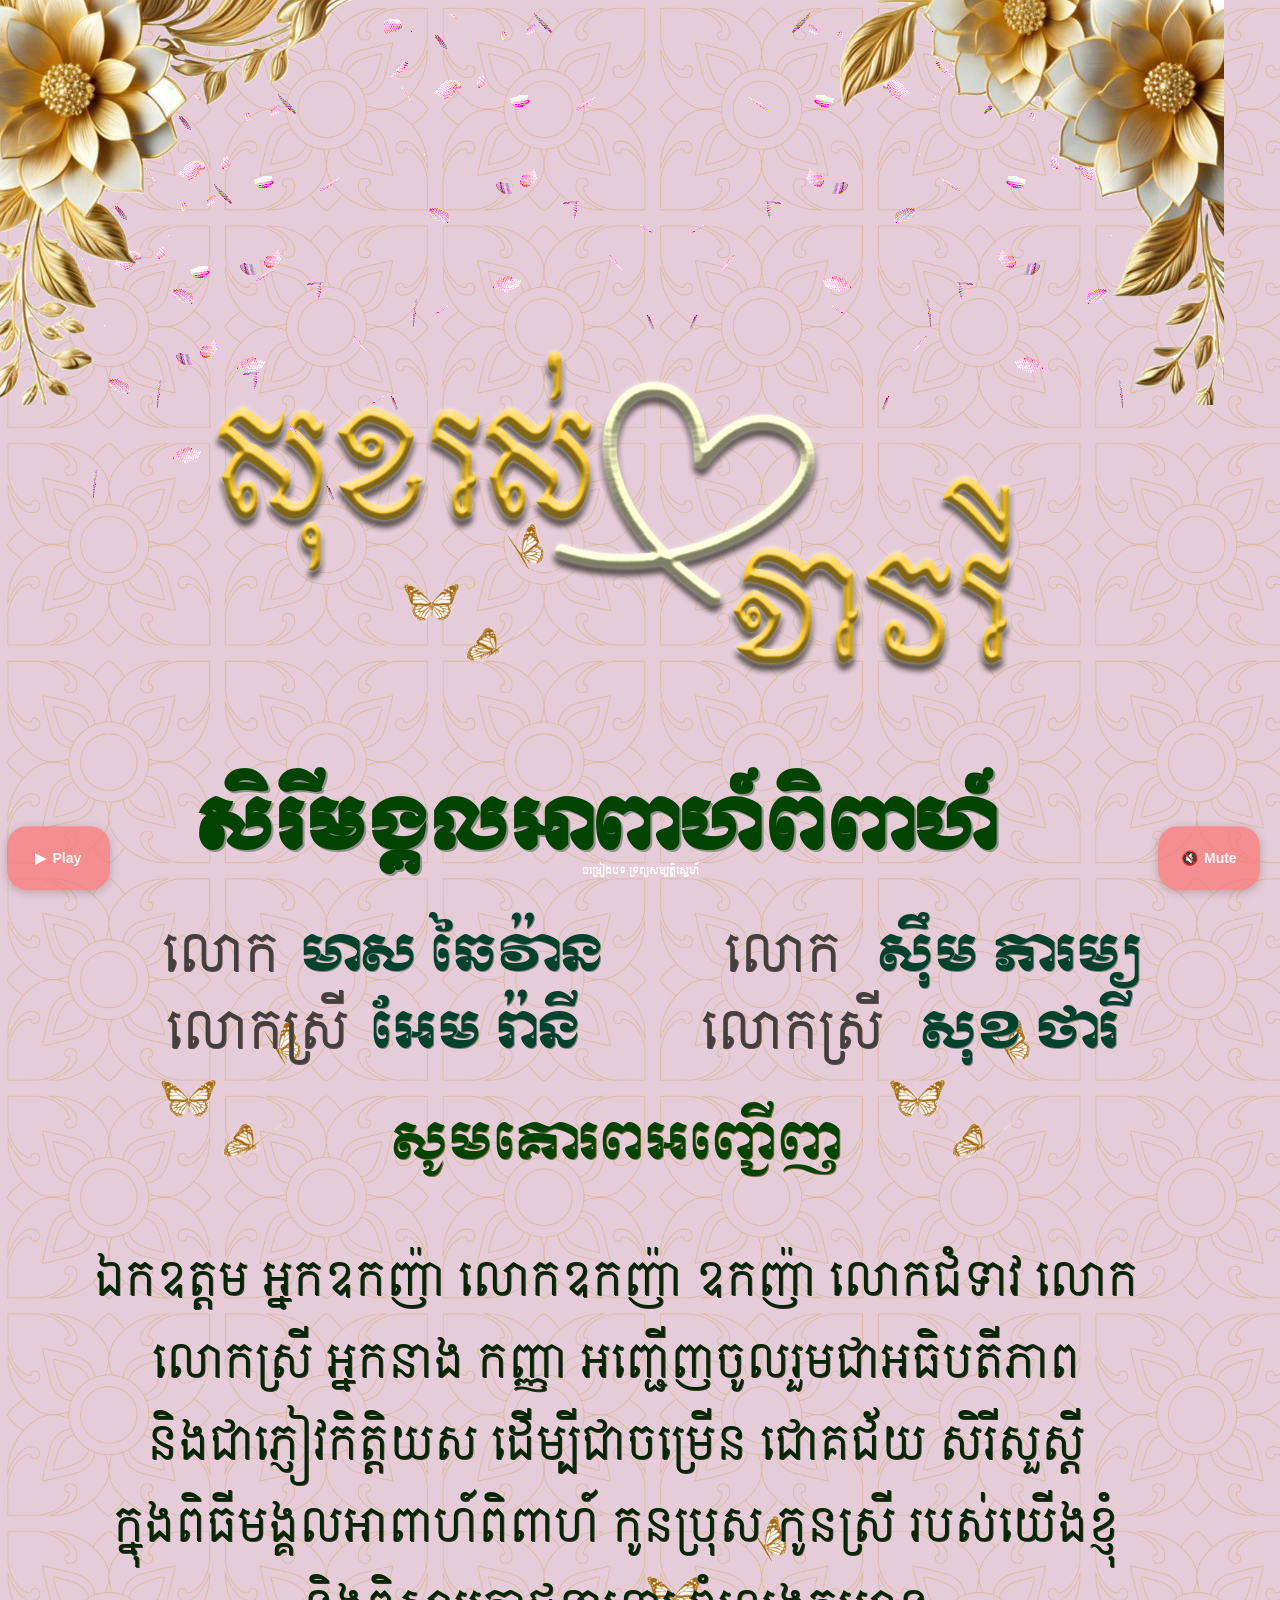
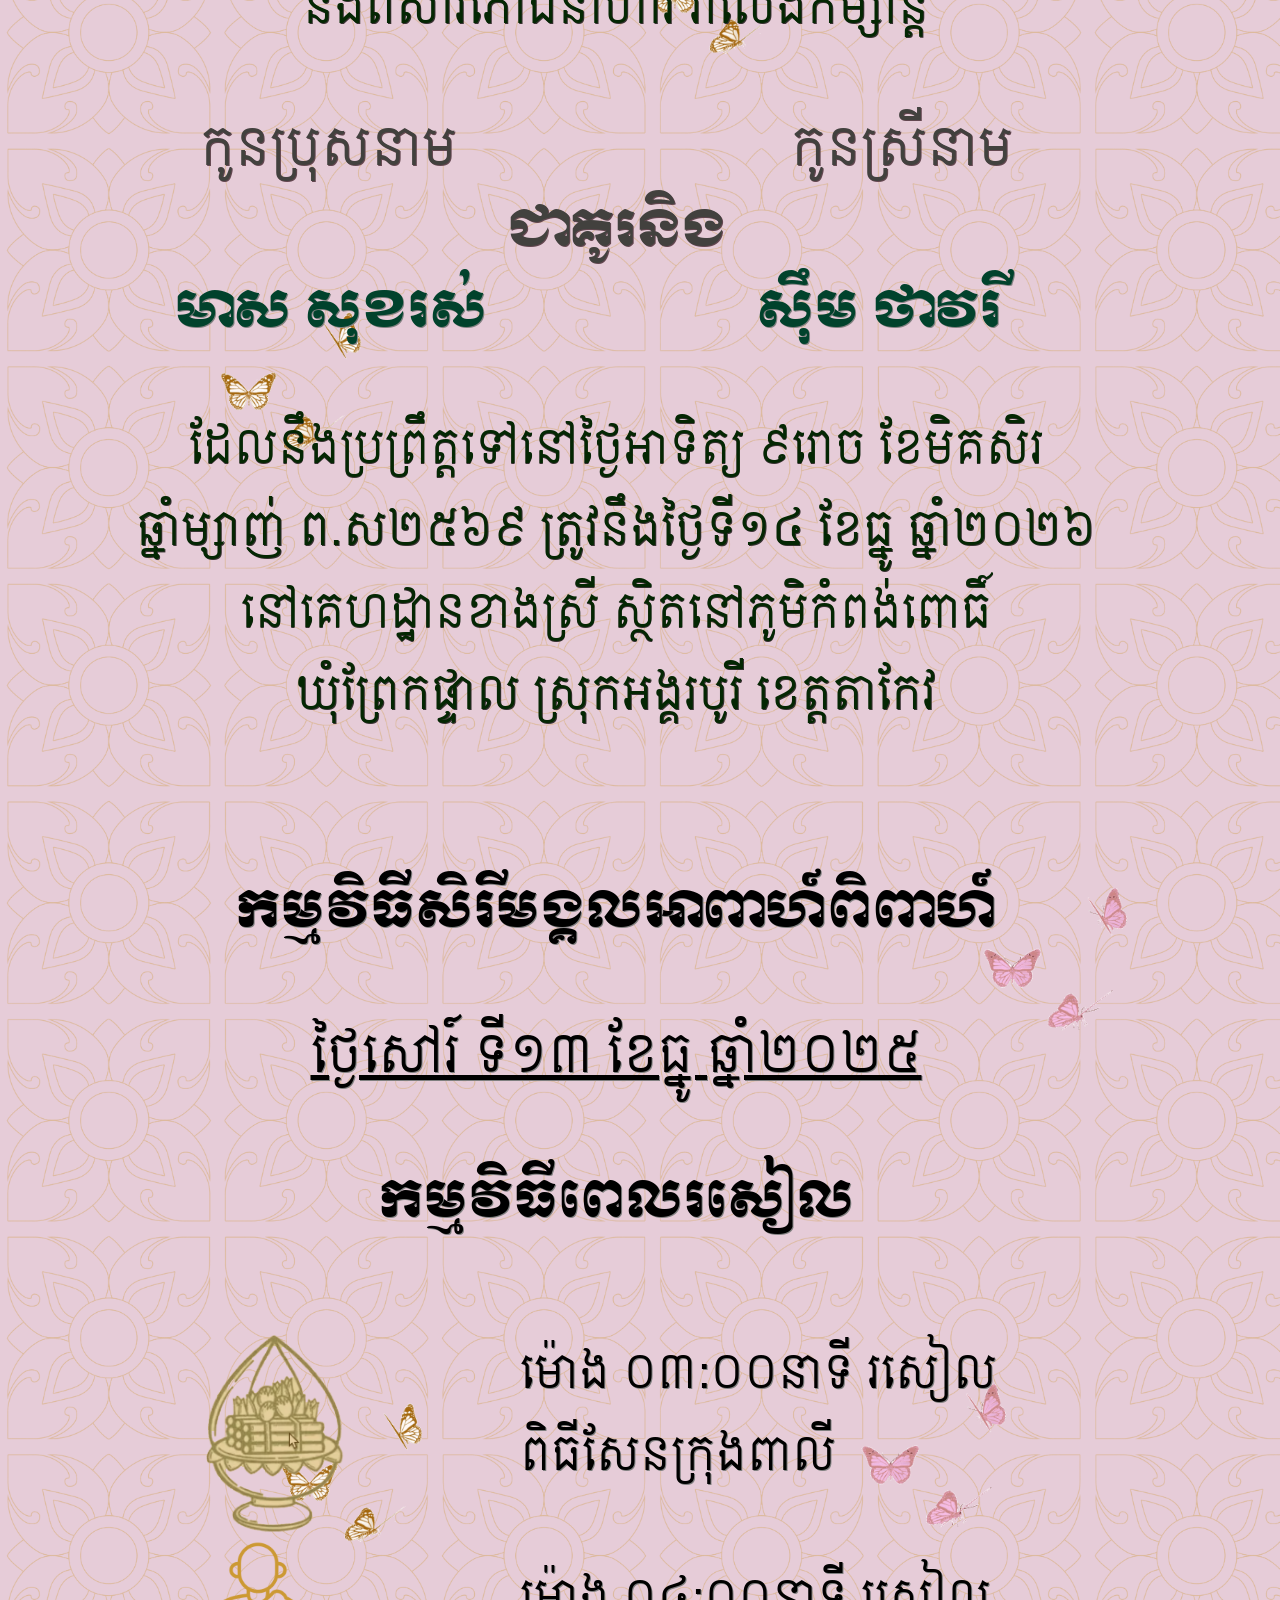
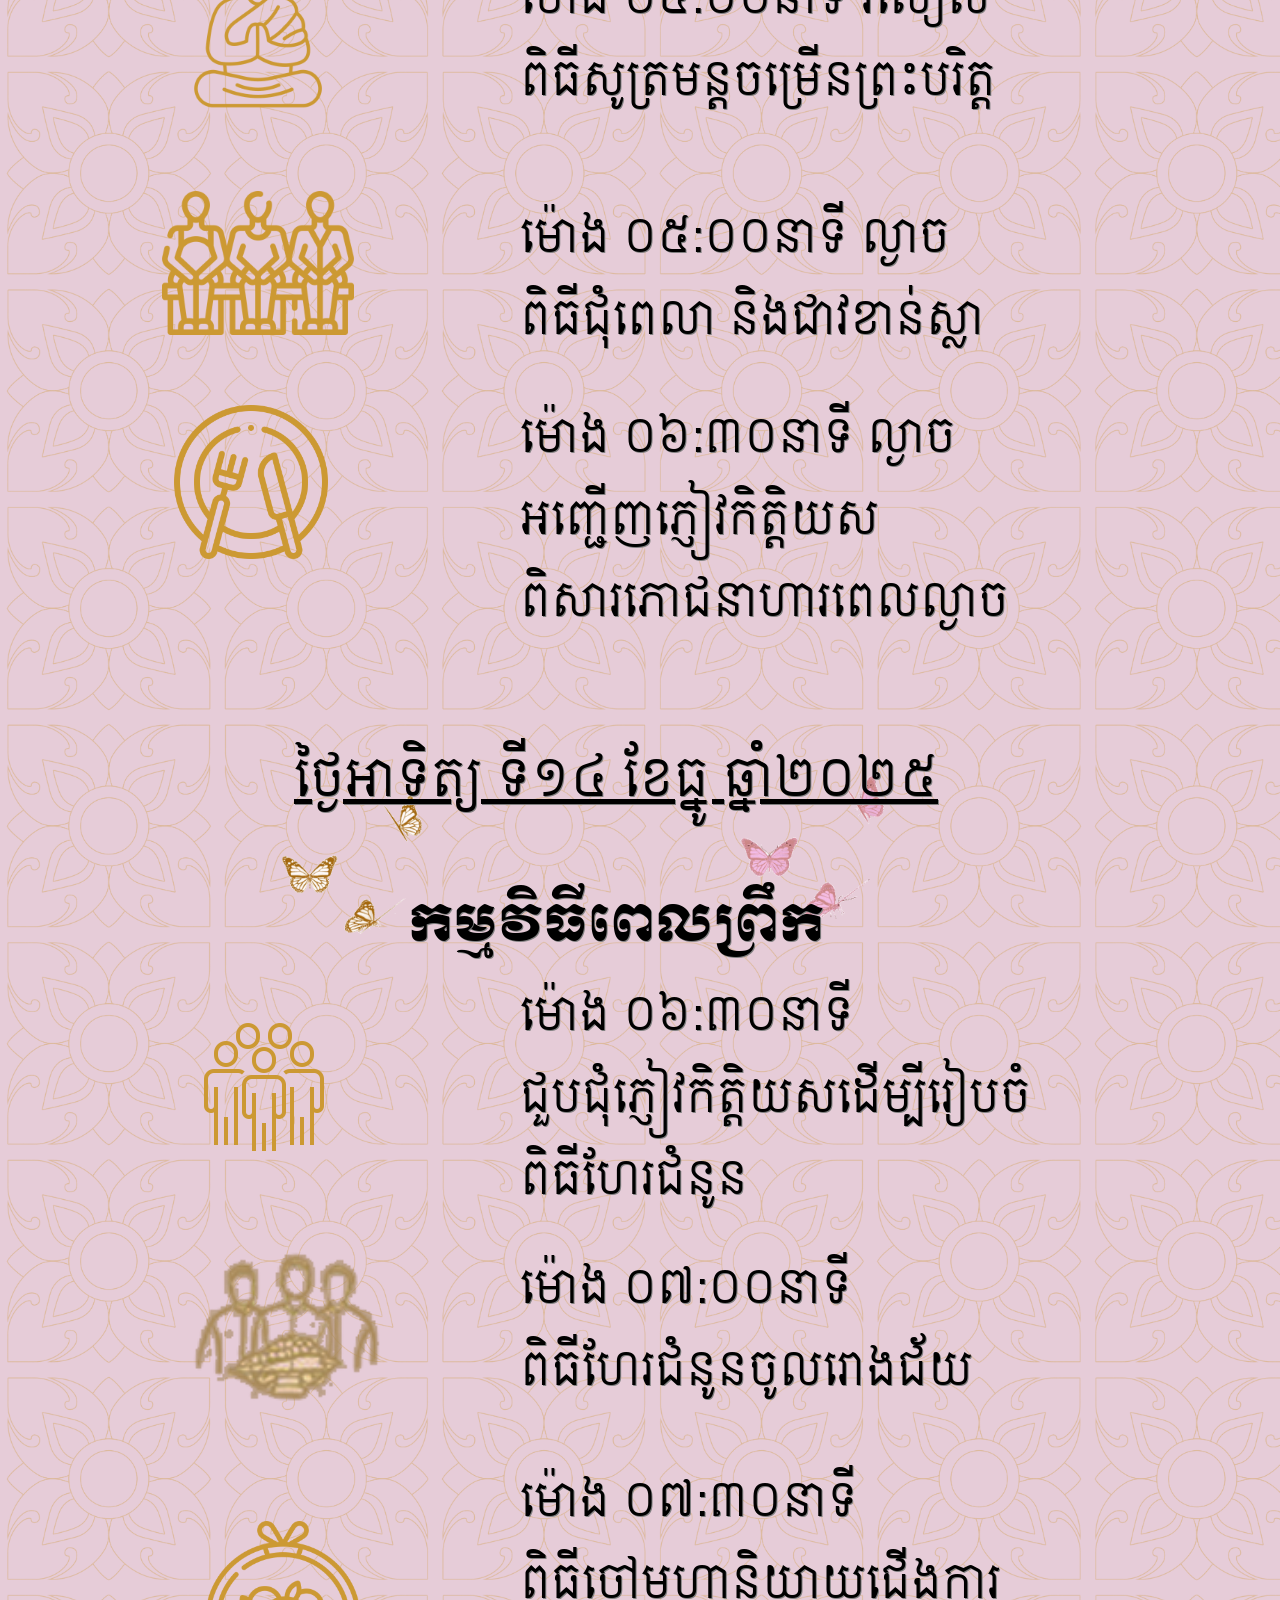
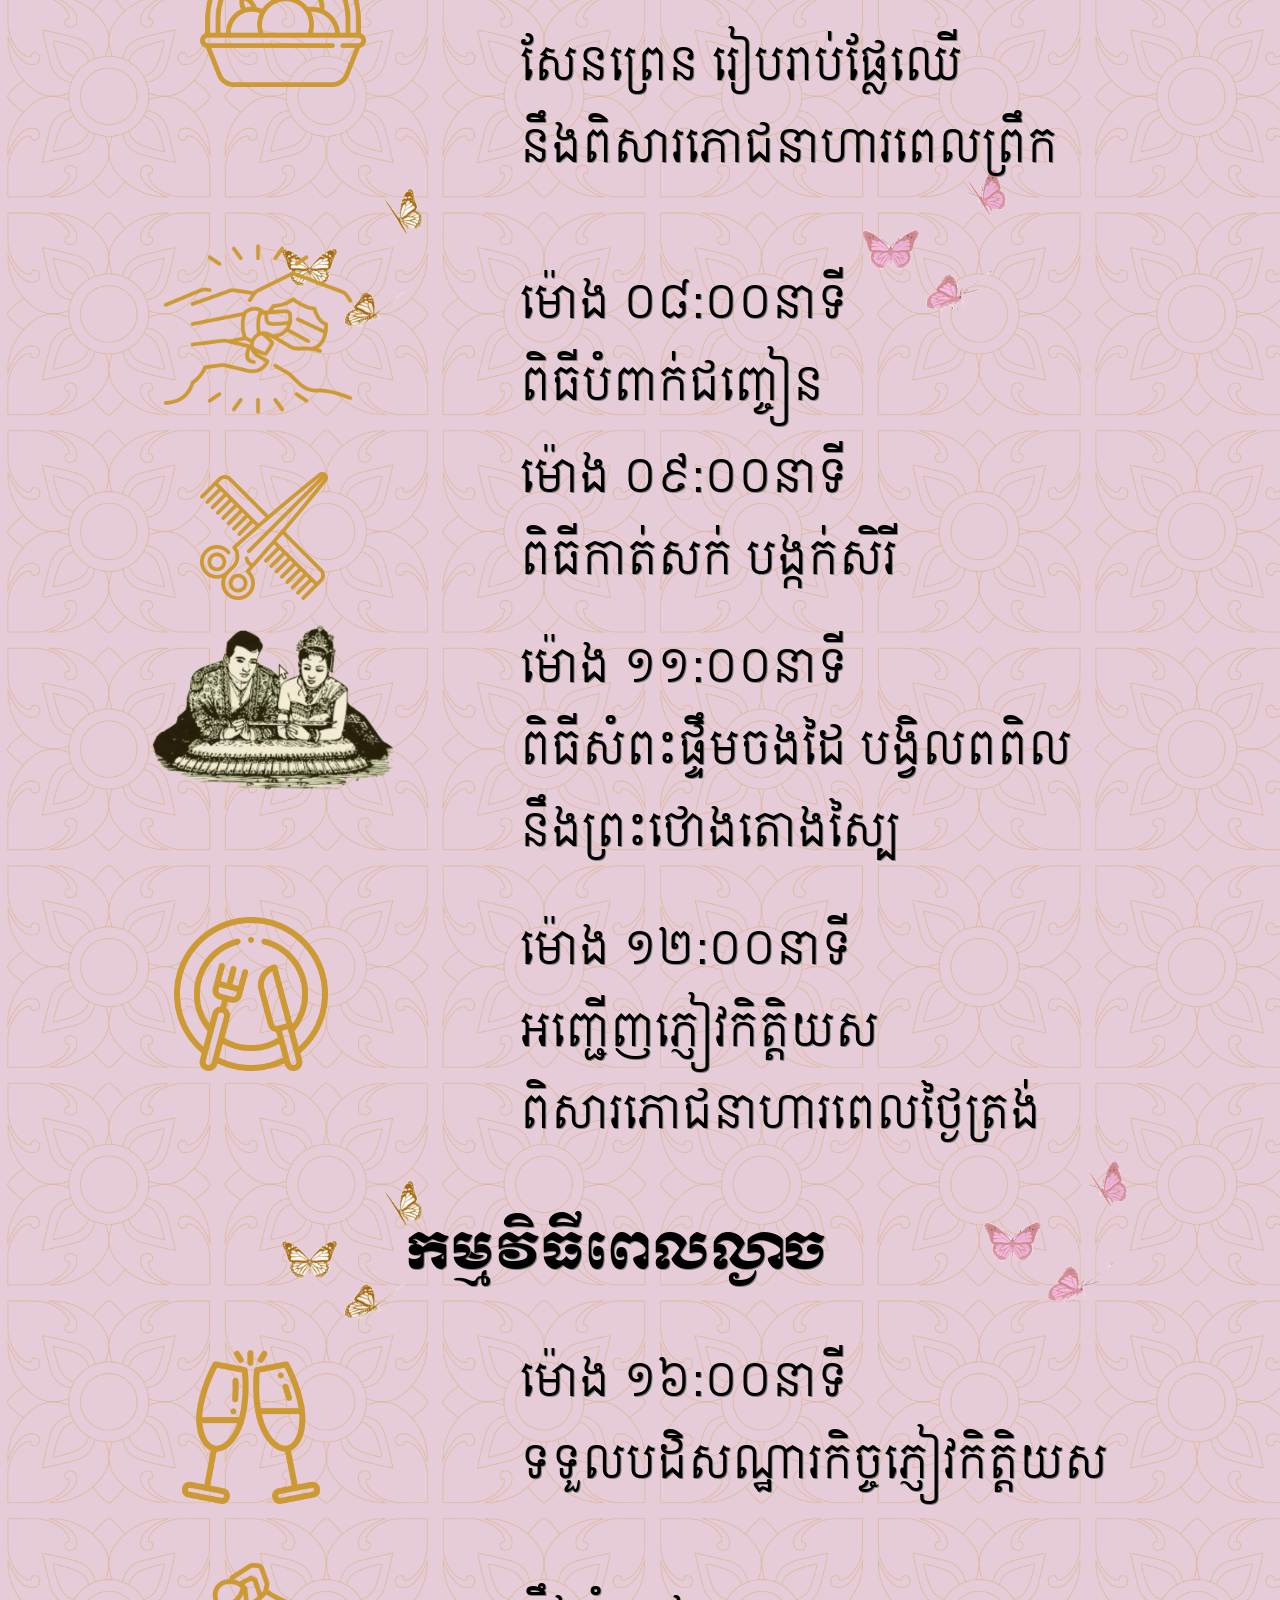
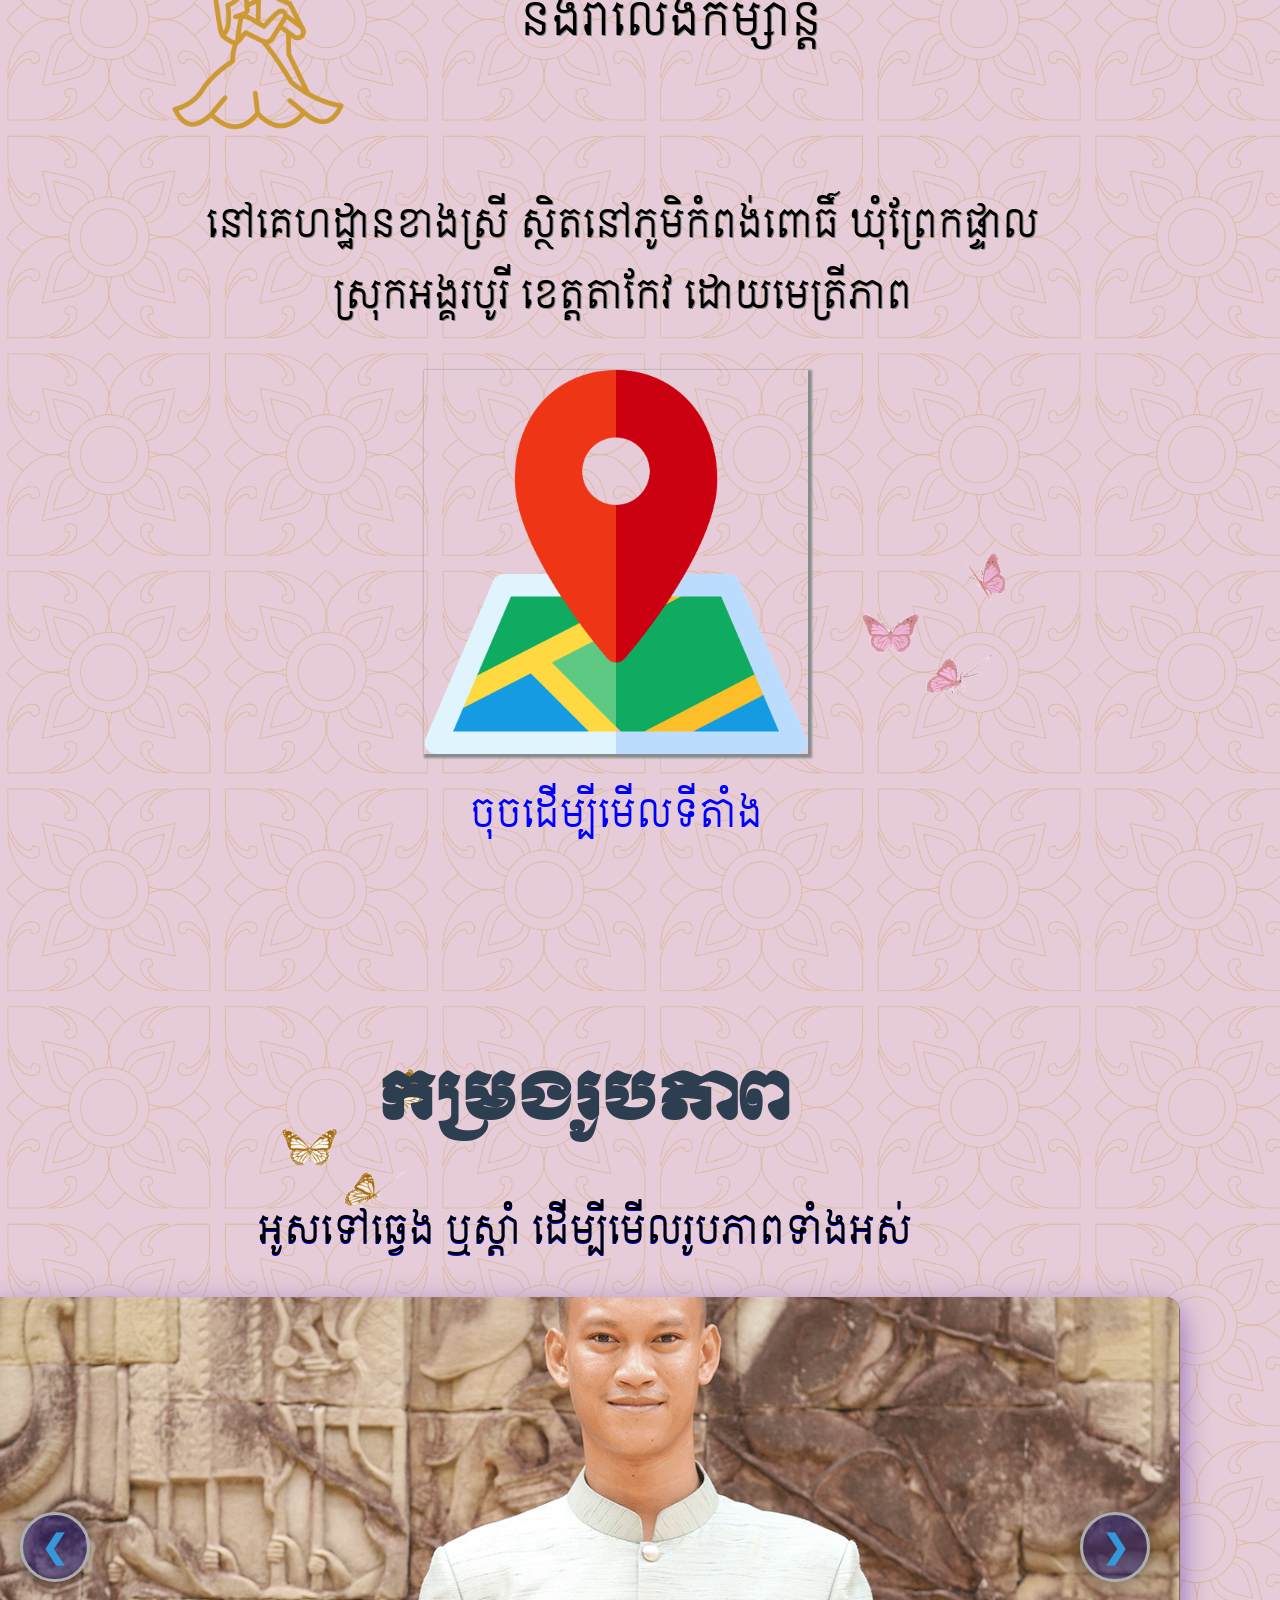
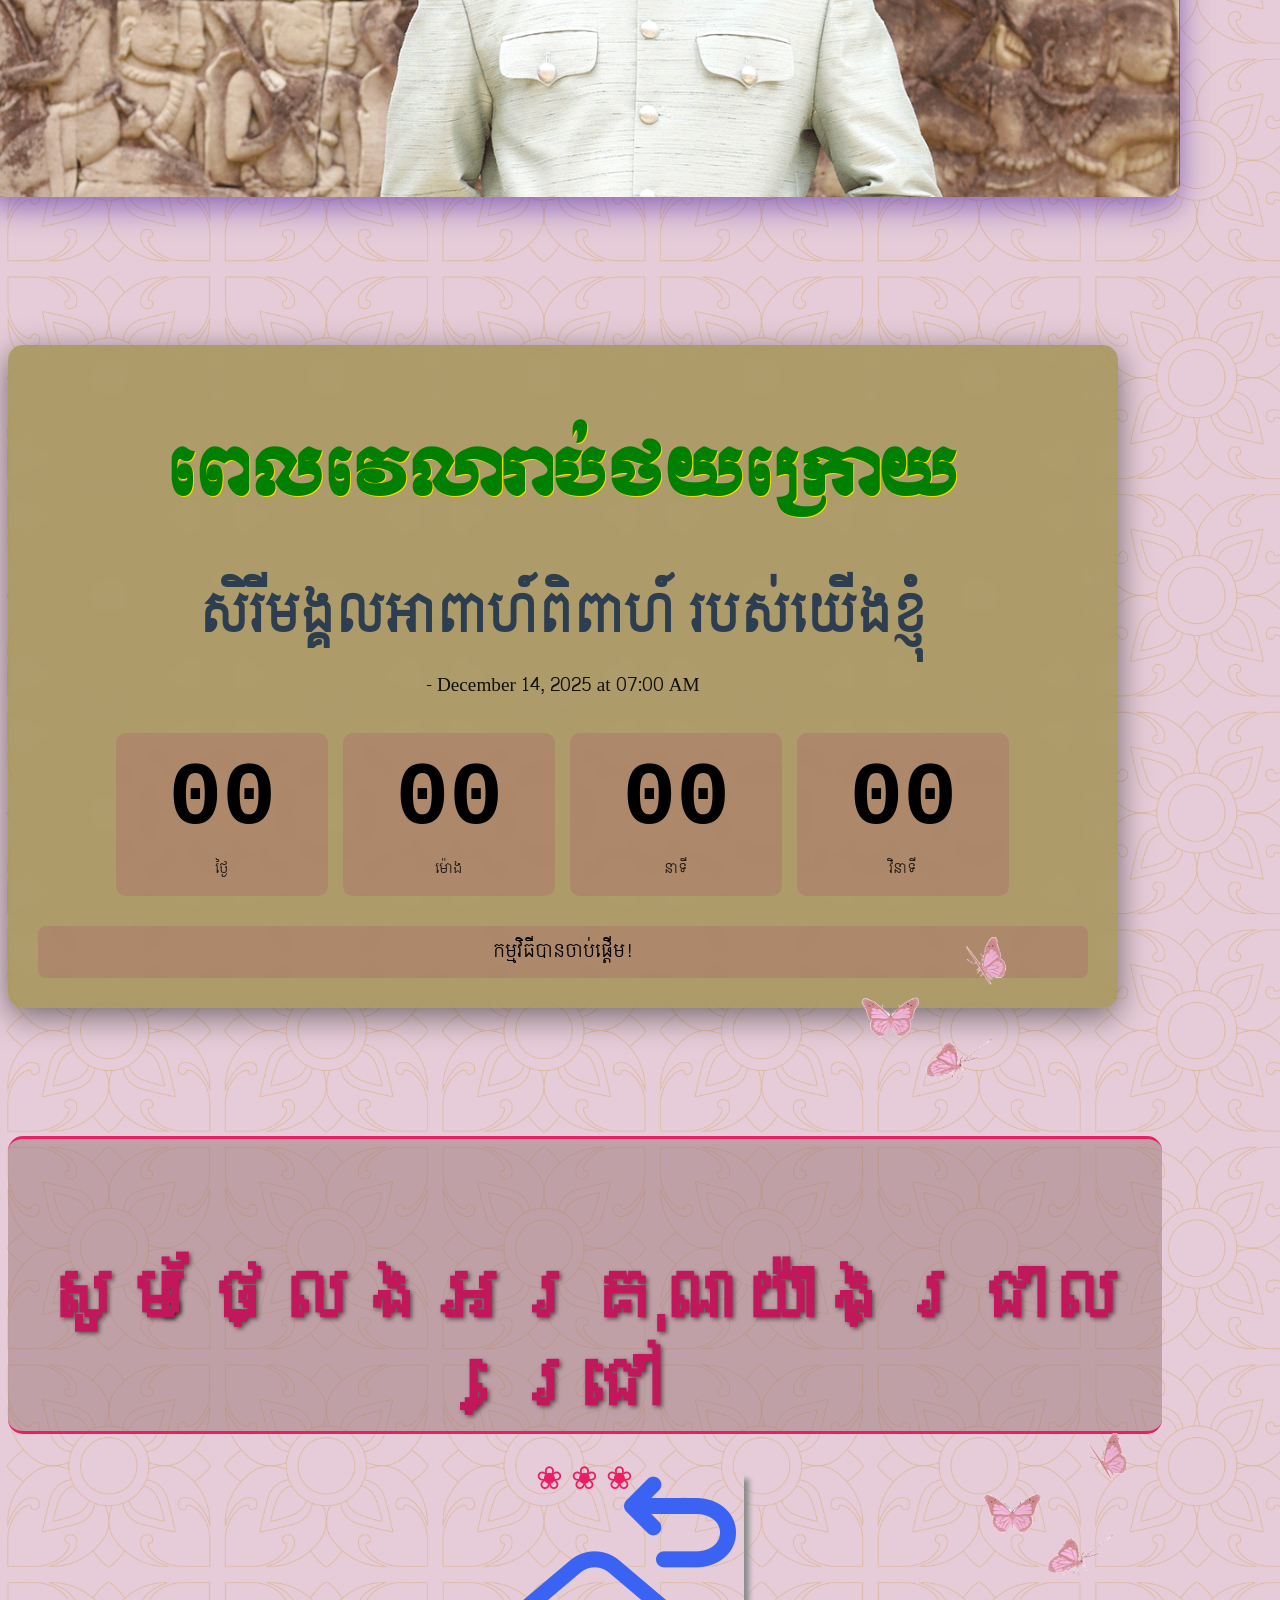
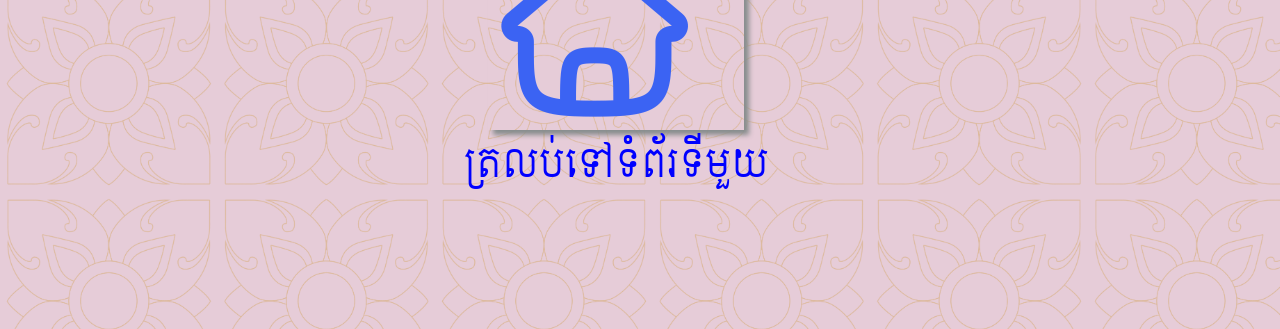
==== commit 9b9a1fac: "Update page2.html" ====
--- a/page2.html
+++ b/page2.html
@@ -4,14 +4,14 @@
      <meta charset="UTF-8">
     <meta name="viewport" content="width=device-width, initial-scale=1.0">
     <!-- === កែត្រង់នេះ - បន្ថែម ?v=2 បន្ទាប់ពីរូបភាព === -->
-    <meta property="og:title" content="គោរពអញ្ជើញ លោក សុខ សប្បាយ និងលោកស្រី">
-    <meta property="og:description" content="គោរពអញ្ជើញ លោក សុខ សប្បាយ និងលោកស្រី">
-    <meta property="og:image" content="https://ibb.co/N2m7C0TP">
-    <meta property="og:url" content="https://github.com/chimpanha236/E-invitation-Meas-Sokruos">
-    <meta property="og:type" content="https://www.chimpanha.xyz">
+     <meta property="og:title" content="លិខិតអញ្ជើញ លោក សុខ សប្បាយ និងលោកស្រី">
+    <meta property="og:description" content="លិខិតអញ្ជើញ លោក សុខ សប្បាយ និងលោកស្រី">
+    <meta property="og:image" content="https://i.ibb.co/m5XSTnNw/logo-sokruos.png">
+    <meta property="og:url" content="https://e-invitation-meas-sokruos2.vercel.app/">
+    <meta property="og:type" content="website">
+    <meta property="og:image:width" content="1000">
+    <meta property="og:image:height" content="478">
     <!-- Recommended for Telegram -->
-    <meta property="og:image:width" content="1200">
-    <meta property="og:image:height" content="630">
     <meta name="twitter:card" content="summary_large_image">
     <meta name="twitter:title" content="គោរពអញ្ជើញ លោក សុខ សប្បាយ និងលោកស្រី">
     <meta name="twitter:description" content="គោរពអញ្ជើញ លោក សុខ សប្បាយ និងលោកស្រី">
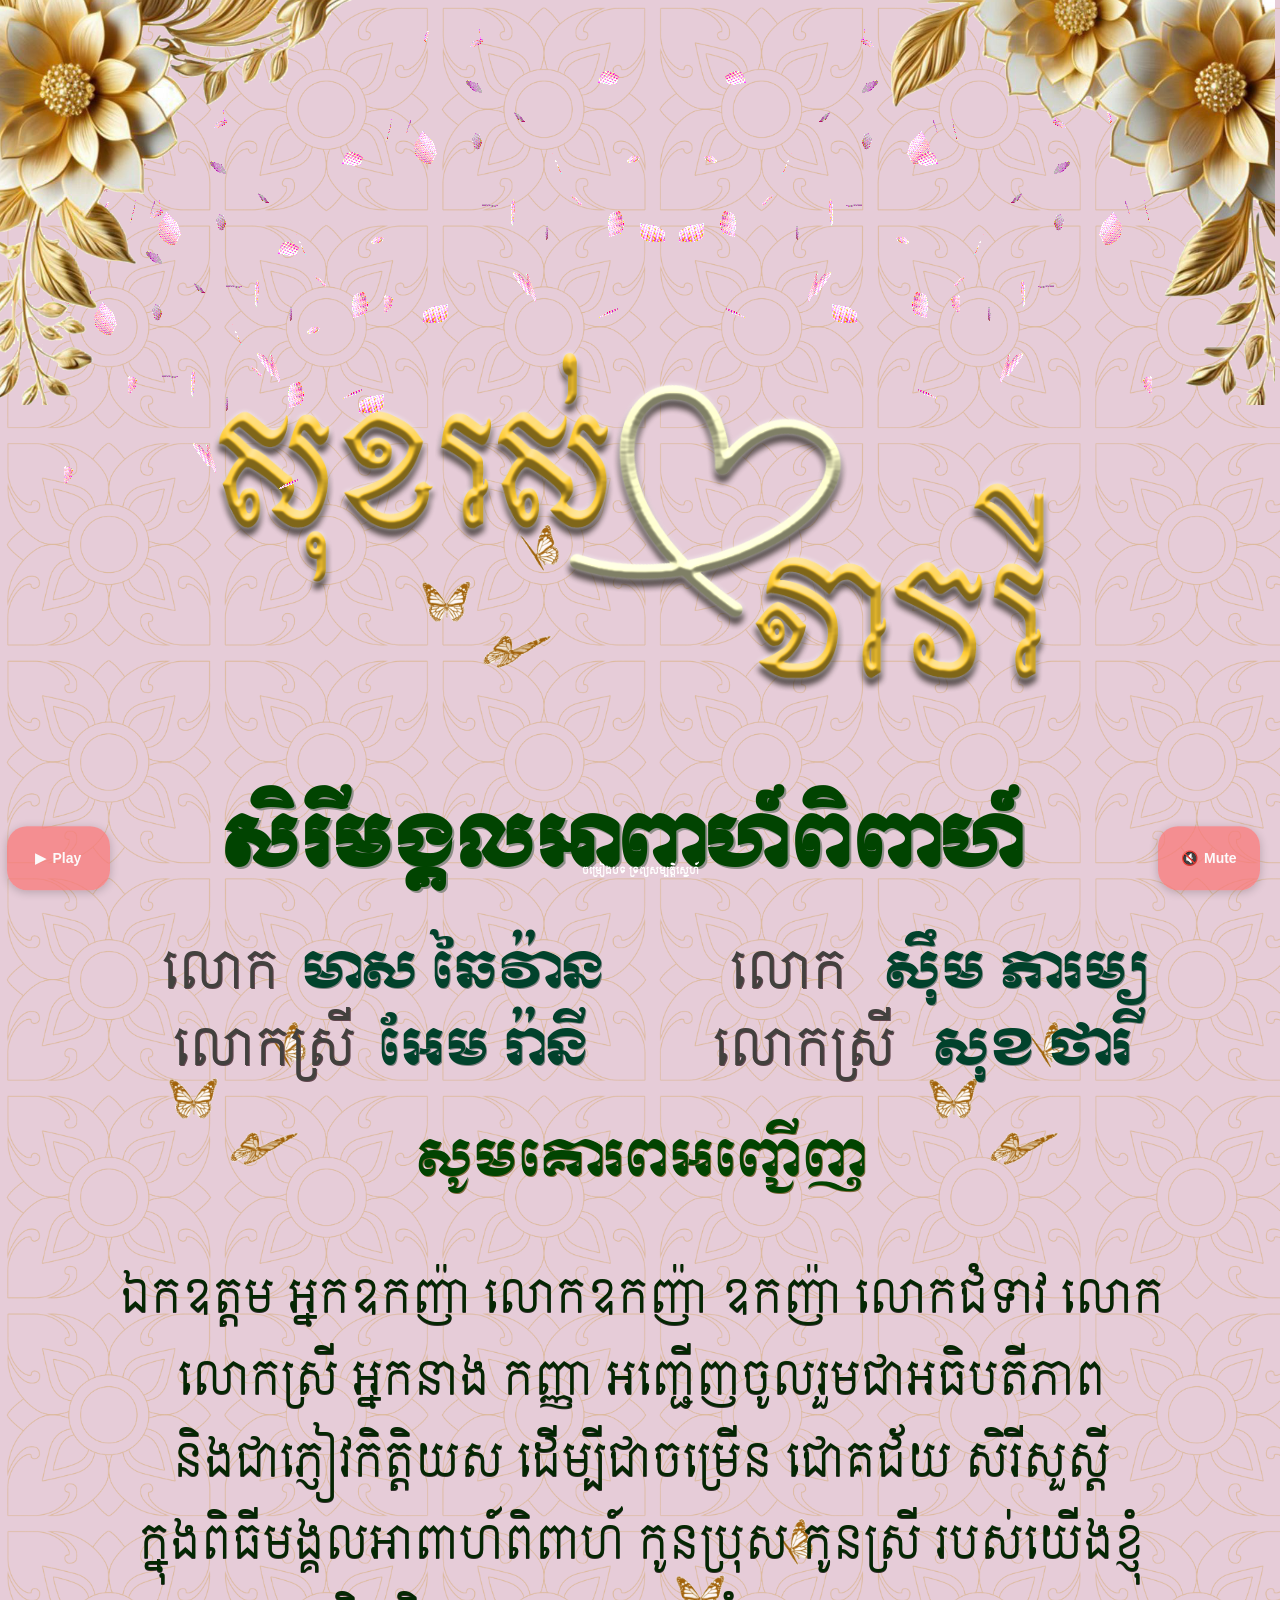
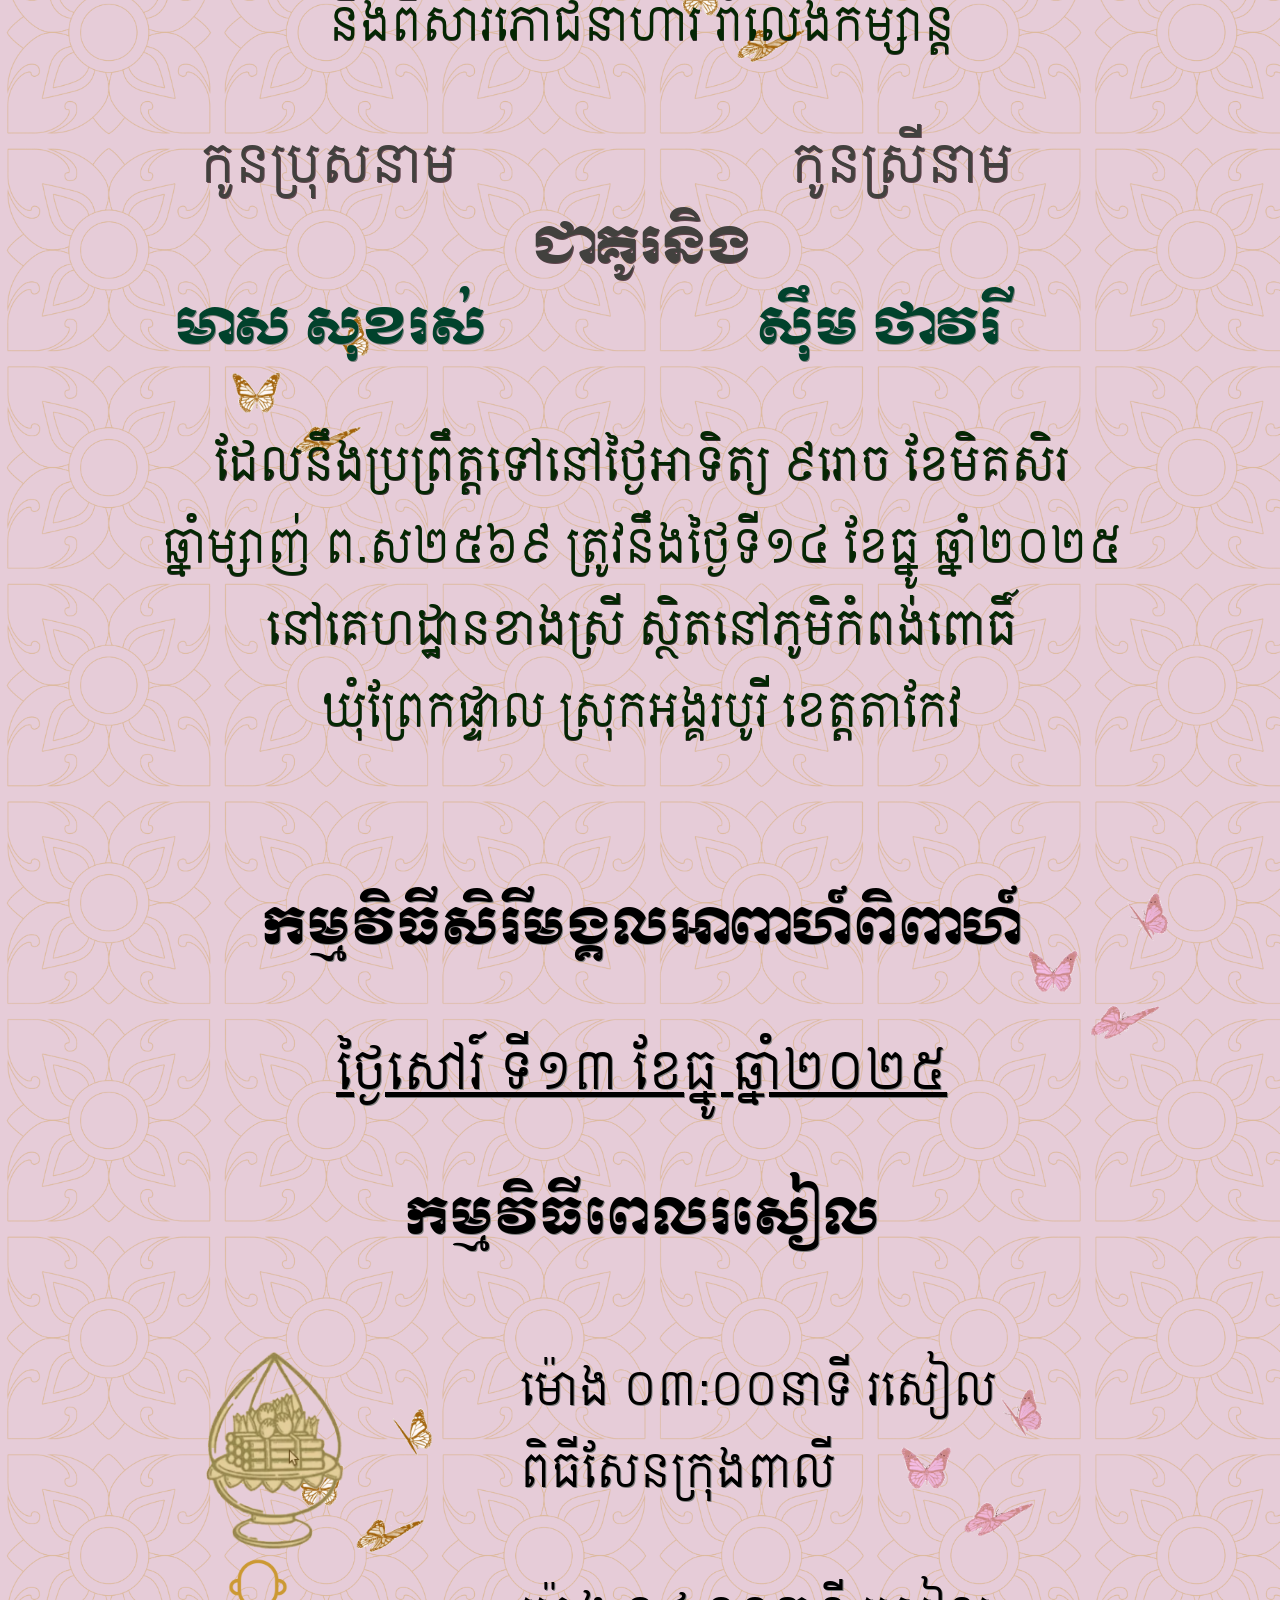
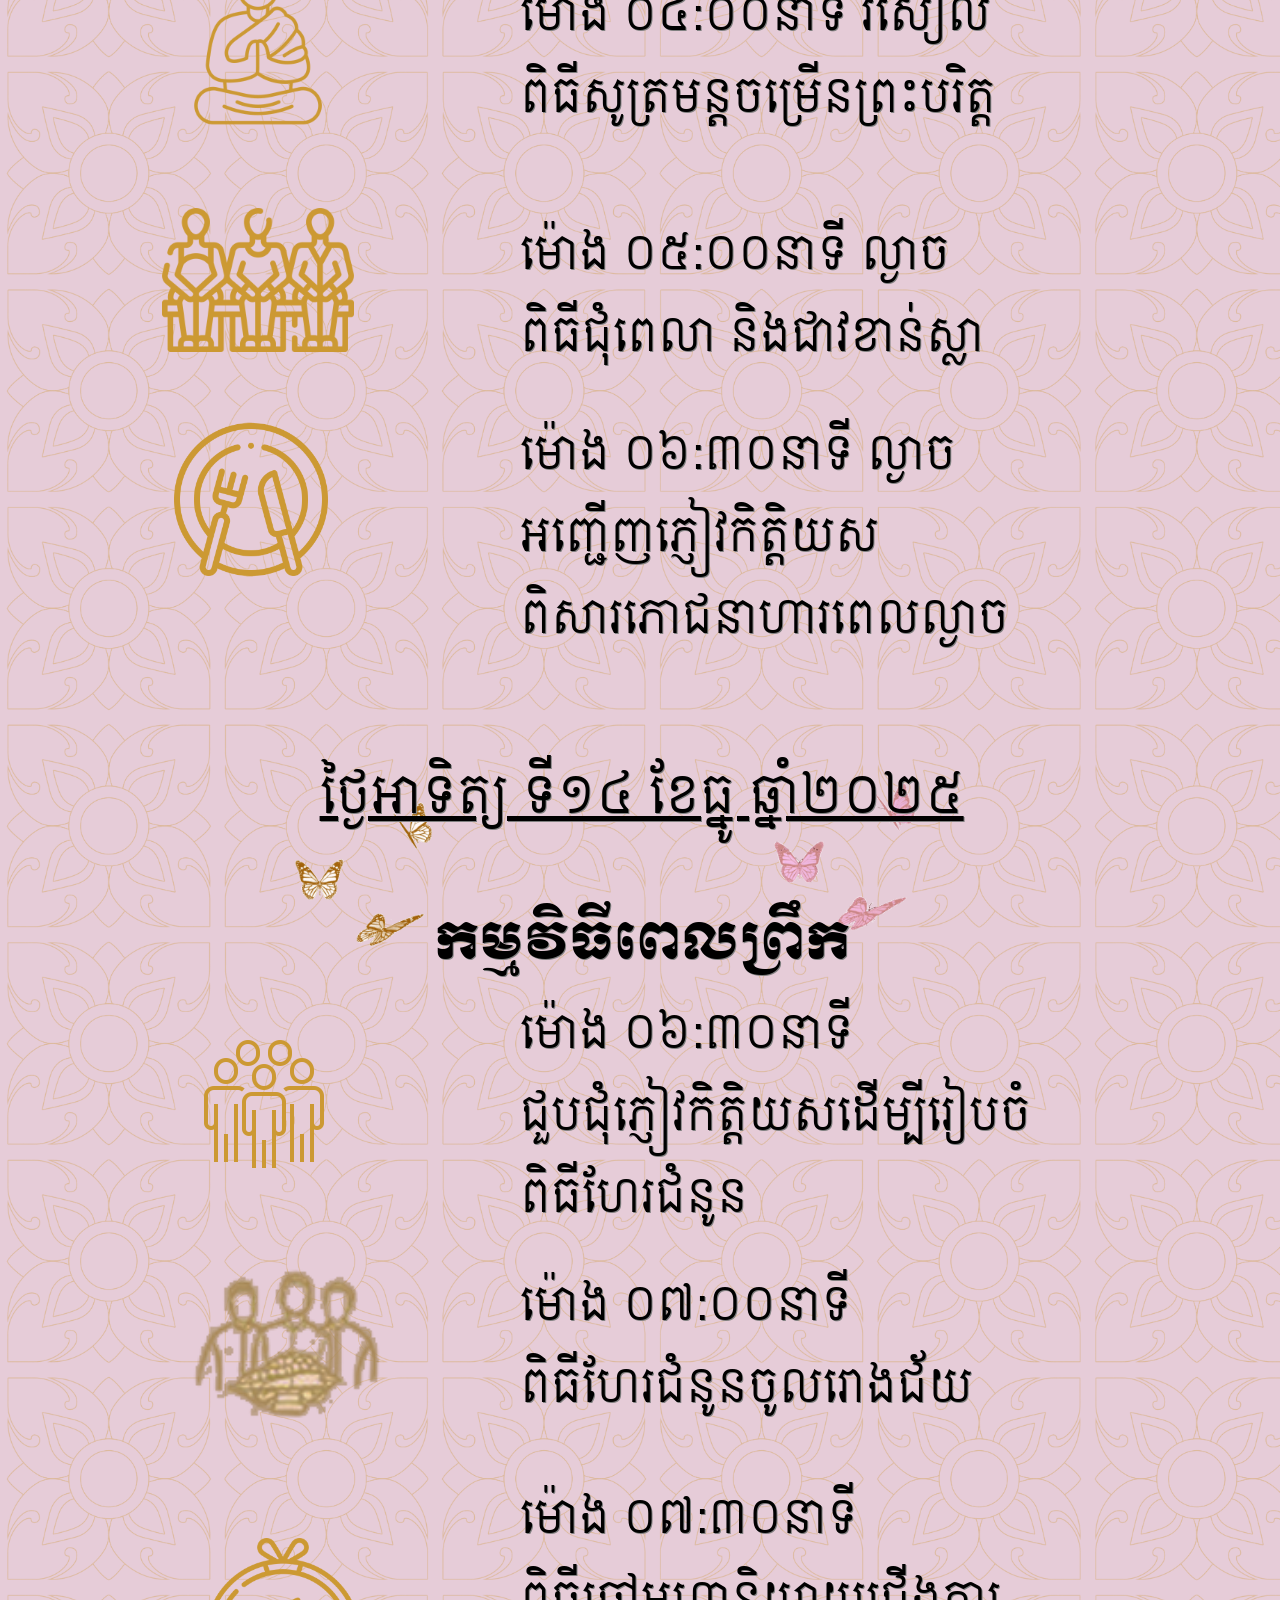
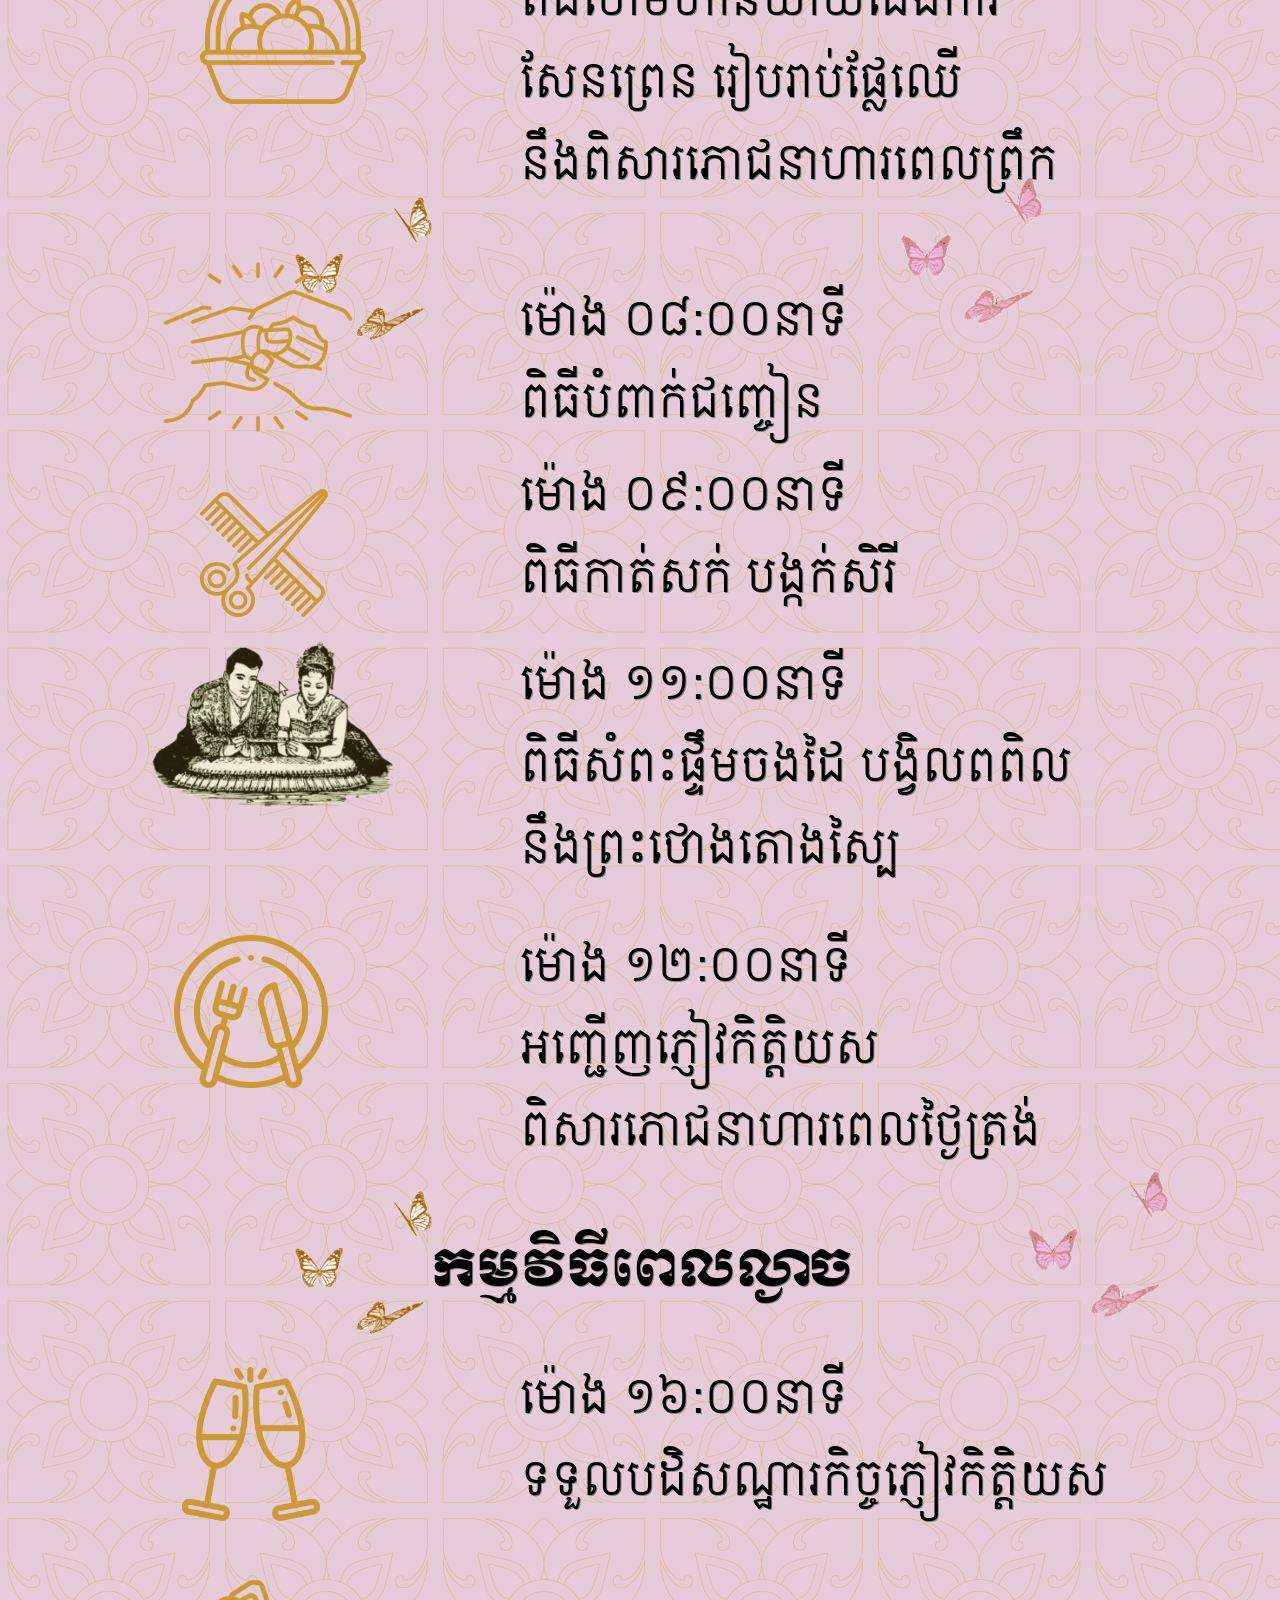
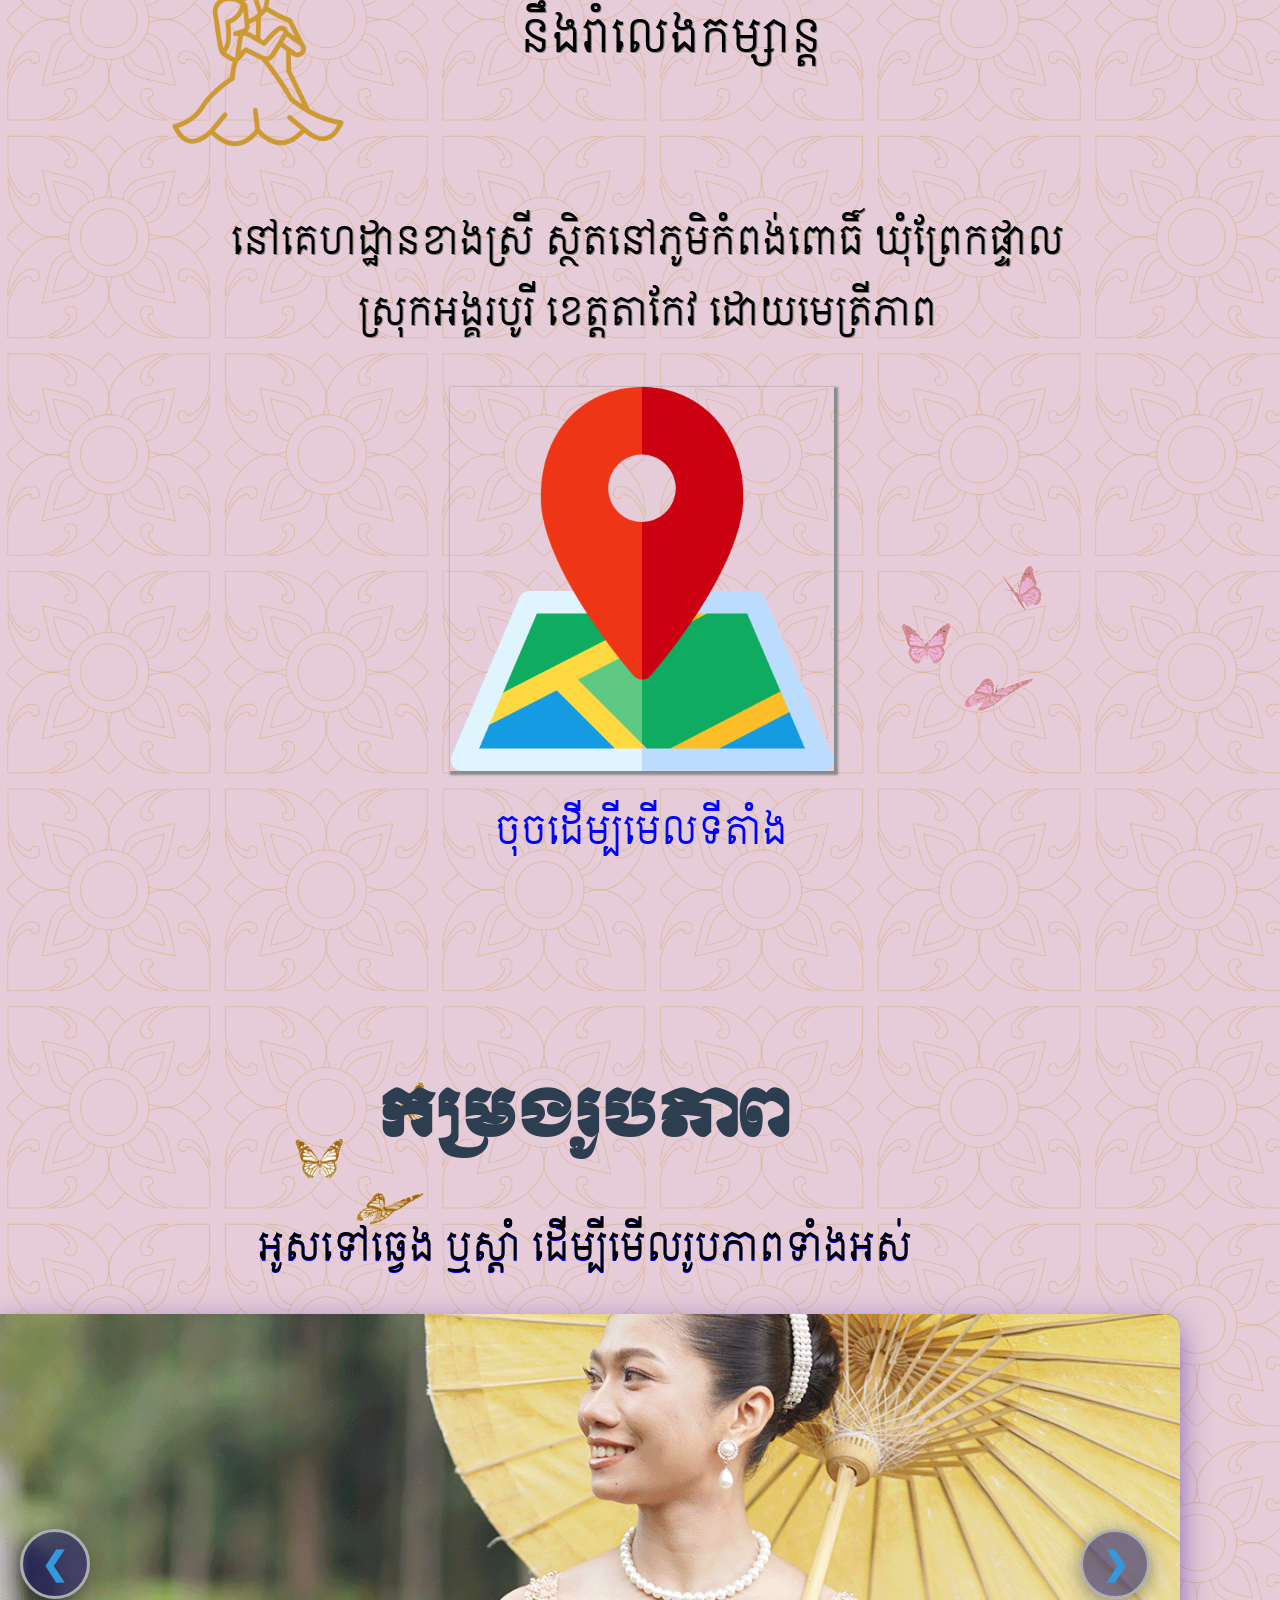
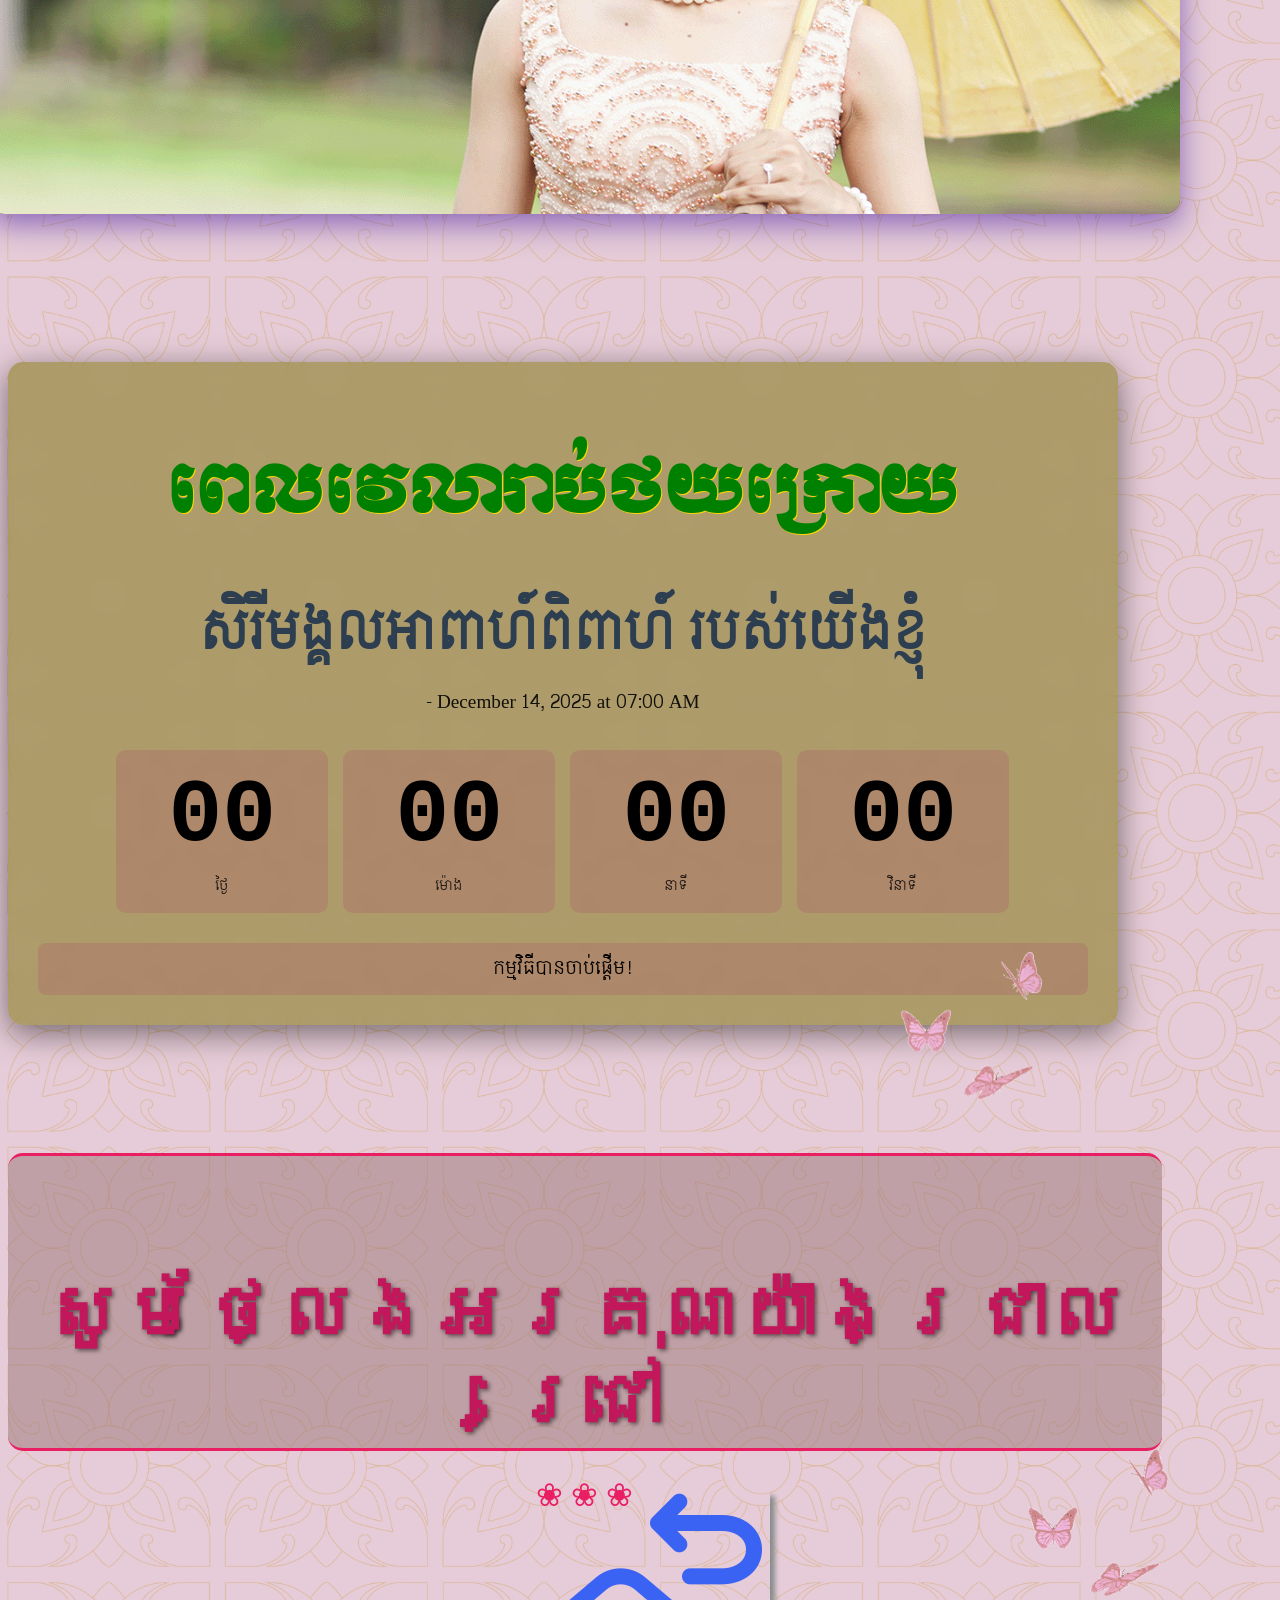
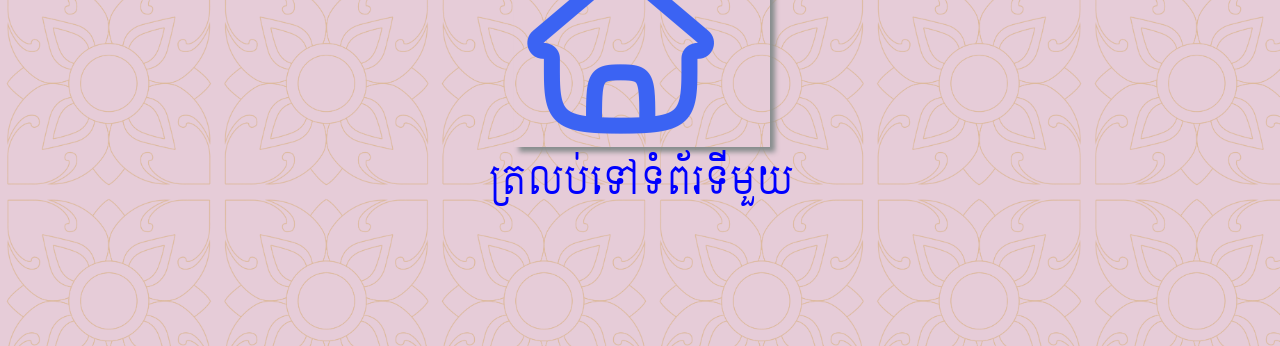
==== commit 90c2dacb: "Update page2.html" ====
--- a/page2.html
+++ b/page2.html
@@ -158,7 +158,7 @@
         <p class="text-p3 font-2">កូនប្រុសនាម​ <span class="text-p4 font-2">កូនស្រីនាម</span></p>
         <p class="text-p5 font-1">ជាគូរនិង</p>
         <p class="text-p6 font-1">មាស សុខរស់ <span class="text-p7 font-1">ស៊ឹម ថាវរី</span></p>
-        <p class="text-p8 font-2">ដែលនឹងប្រព្រឹត្តទៅនៅថ្ងៃអាទិត្យ ៩រោច ខែមិគសិរ <br> ឆ្នាំម្សាញ់ ព.ស២៥៦៩ ត្រូវនឹងថ្ងៃទី១៤ ខែធ្នូ ឆ្នាំ២០២៦ <br>នៅគេហដ្ឋានខាងស្រី ស្ថិតនៅភូមិកំពង់ពោធិ៍ <br> ឃុំព្រែកផ្ទាល ស្រុកអង្គរបូរី ខេត្តតាកែវ</p>
+        <p class="text-p8 font-2">ដែលនឹងប្រព្រឹត្តទៅនៅថ្ងៃអាទិត្យ ៩រោច ខែមិគសិរ <br> ឆ្នាំម្សាញ់ ព.ស២៥៦៩ ត្រូវនឹងថ្ងៃទី១៤ ខែធ្នូ ឆ្នាំ២០២៥ <br>នៅគេហដ្ឋានខាងស្រី ស្ថិតនៅភូមិកំពង់ពោធិ៍ <br> ឃុំព្រែកផ្ទាល ស្រុកអង្គរបូរី ខេត្តតាកែវ</p>
     </div>
     <div>
         <p class="text-p10 font-1">កម្មវិធីសិរីមង្គលអាពាហ៍ពិពាហ៍</p>
--- a/style2.css
+++ b/style2.css
@@ -28,15 +28,6 @@
     z-index: 9999;
 }
 
-.kbach-0{ 
-    display: block; position: absolute;
-    width: 100vw; 
-    position: sticky; 
-    top: 0vw; 
-    margin-top: -0vw; 
-    margin-left: -5px;
-    z-index: 100;
-}
 .kbach-1{
     width: 30vw; 
     margin-top: -30vw;
@@ -50,7 +41,7 @@
     width: 30vw; 
     margin-top: -30vw; 
     display: block; 
-    margin-left: 65vw; 
+    margin-left: 69vw; 
     position: sticky; 
     top:0;
     z-index: 100;
@@ -338,4 +329,4 @@
             }
             50% {
                 transform: scale(1.2);
-            } }+            } }
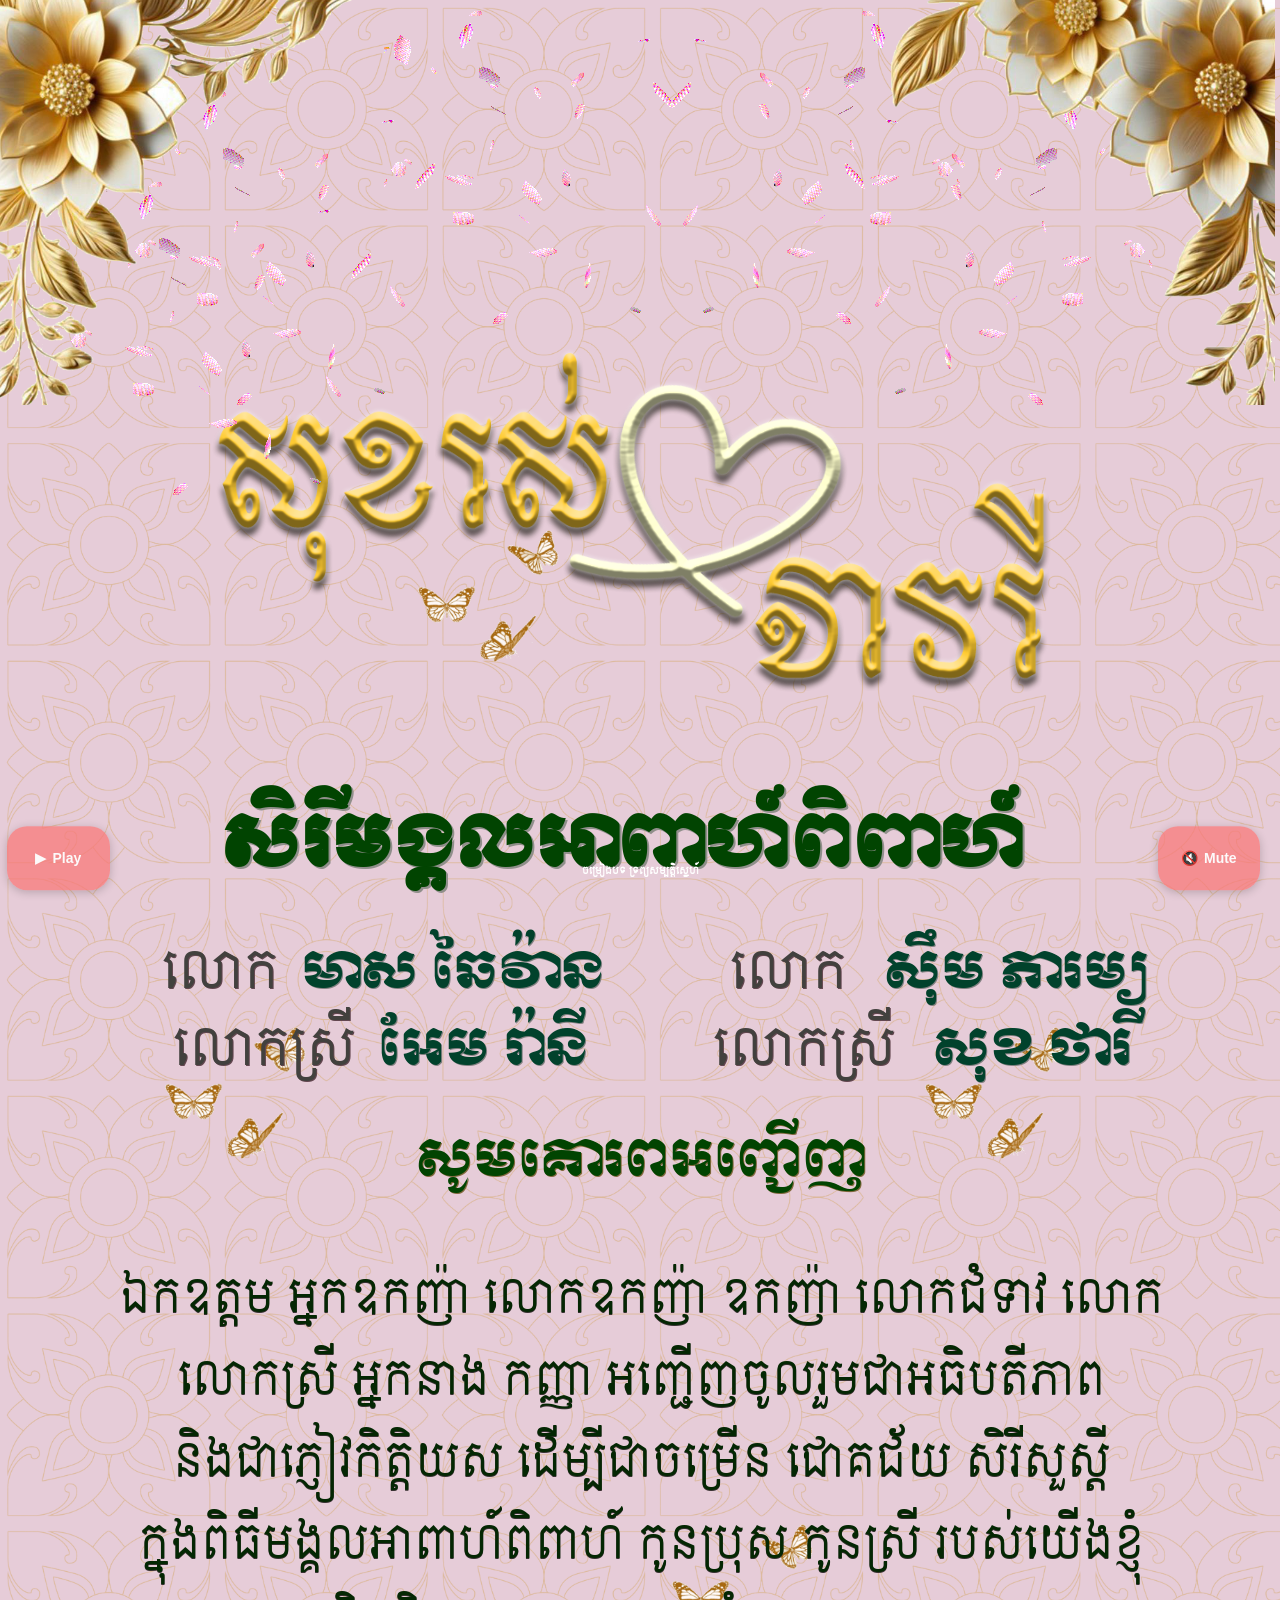
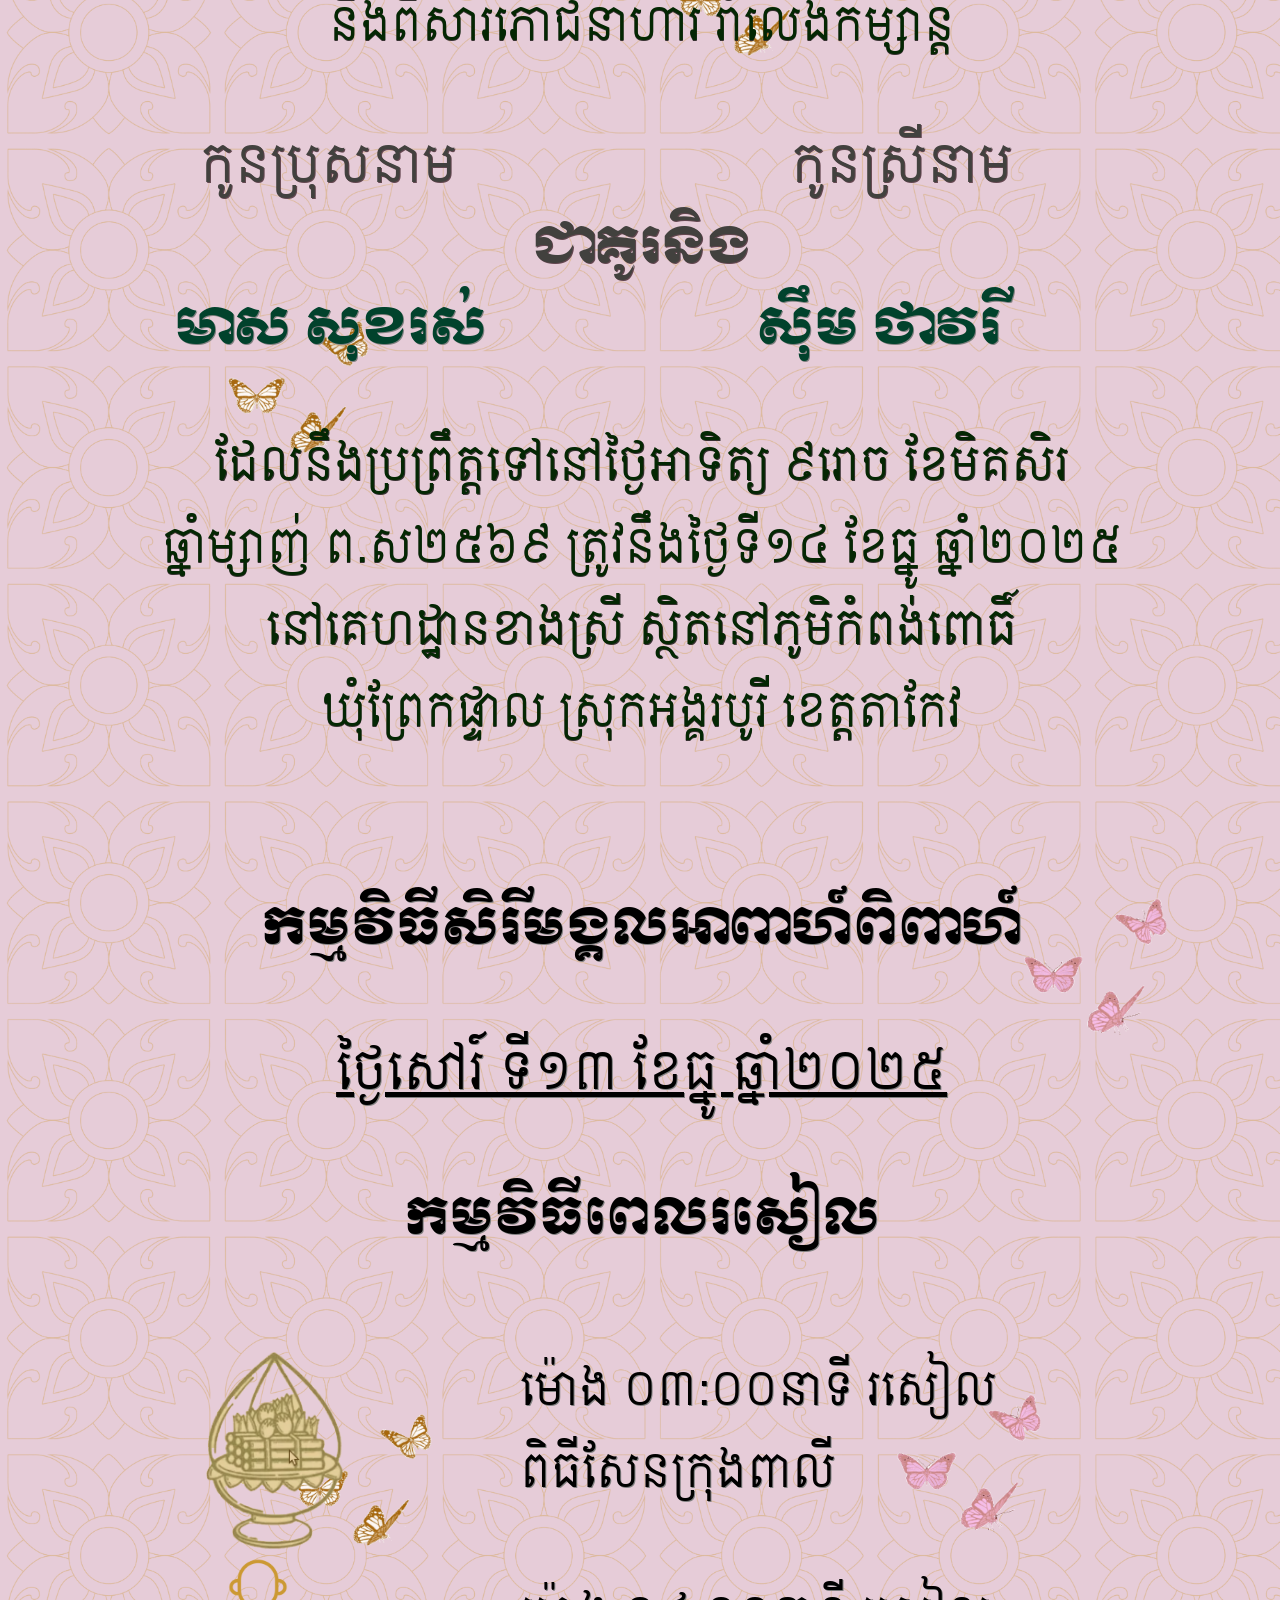
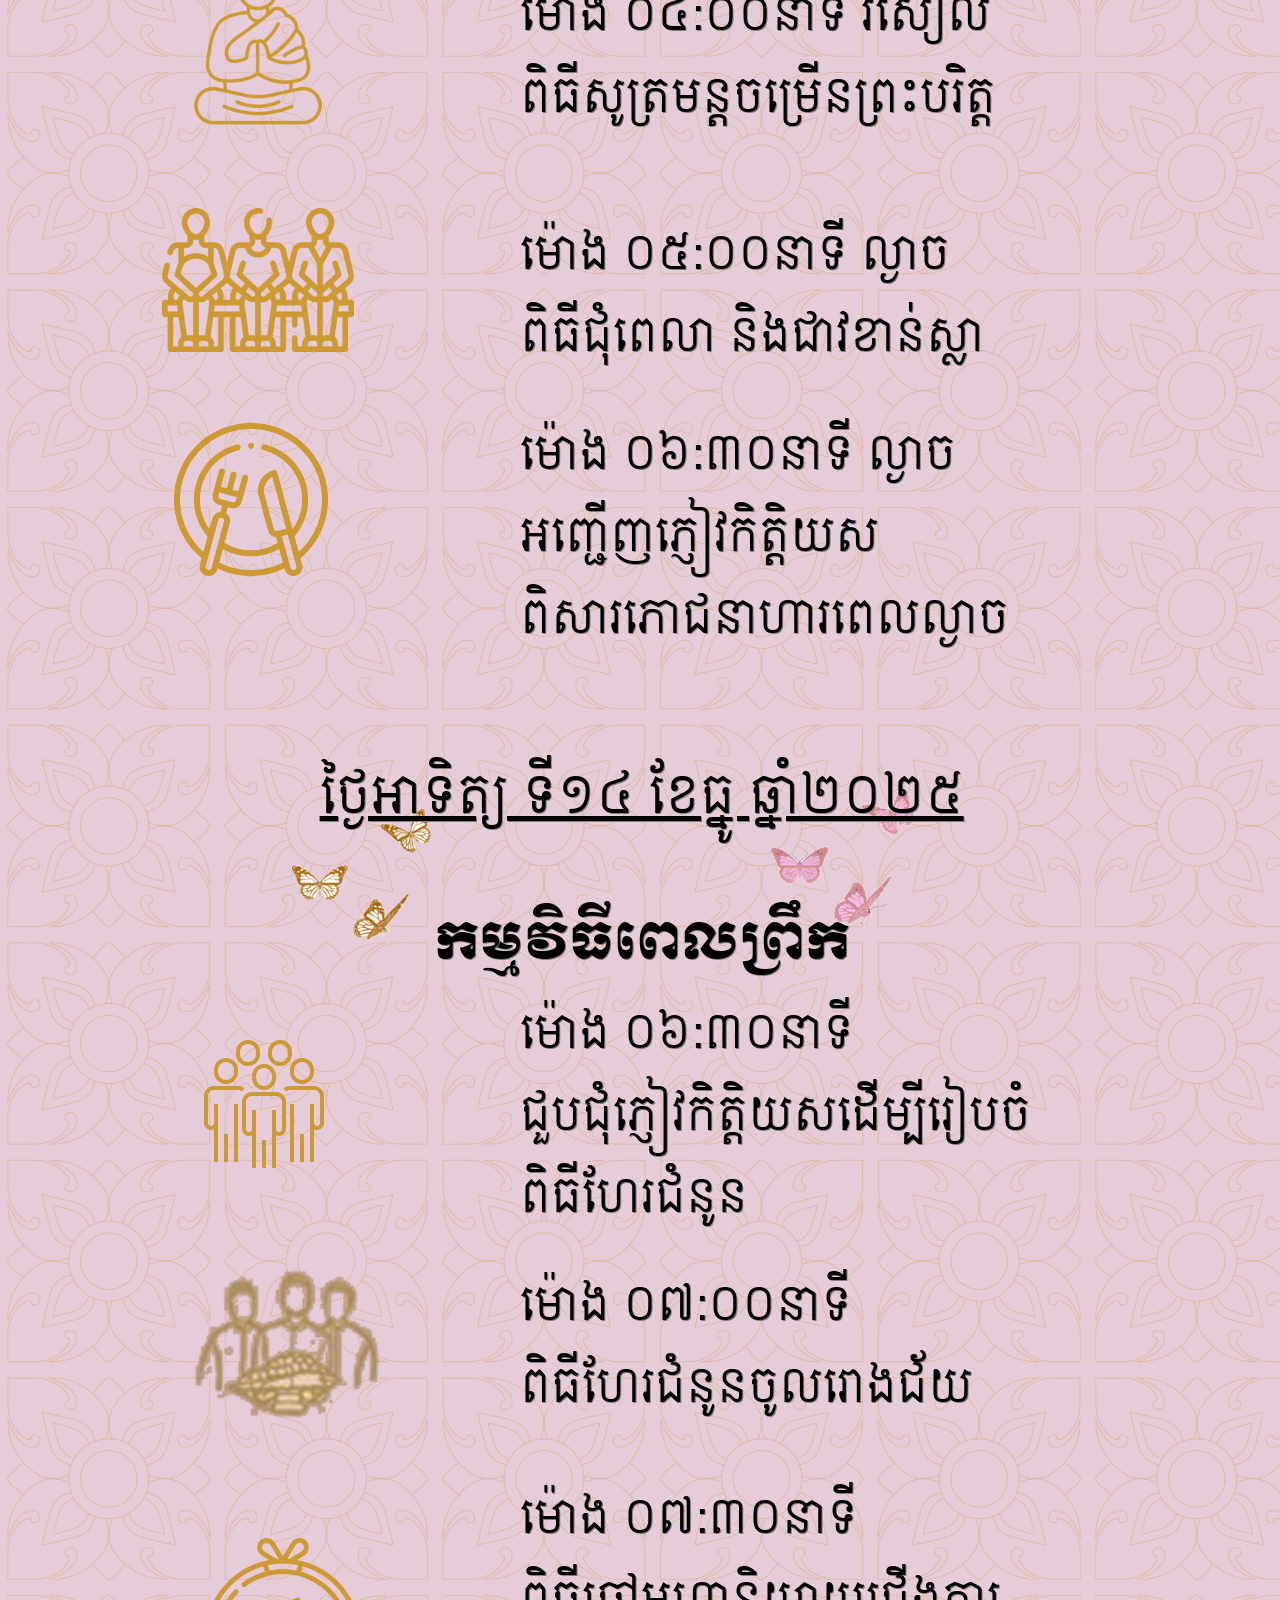
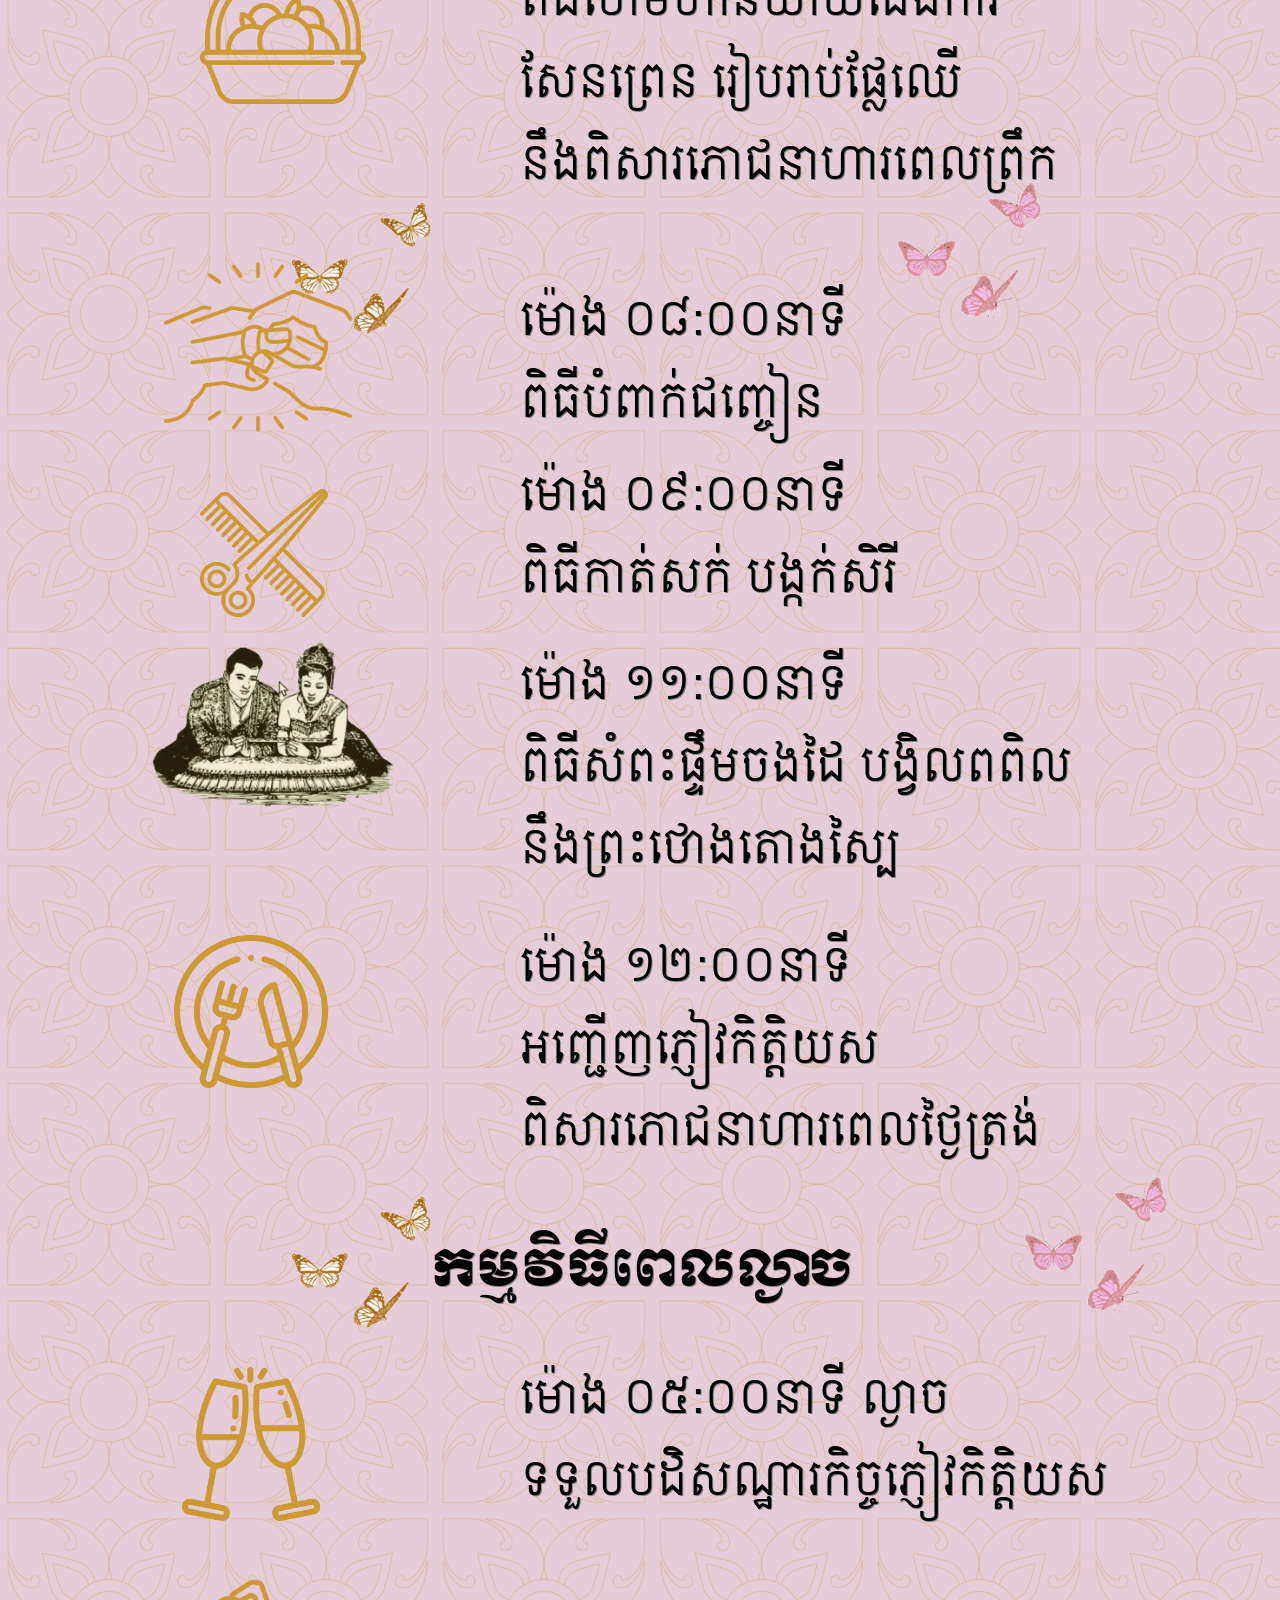
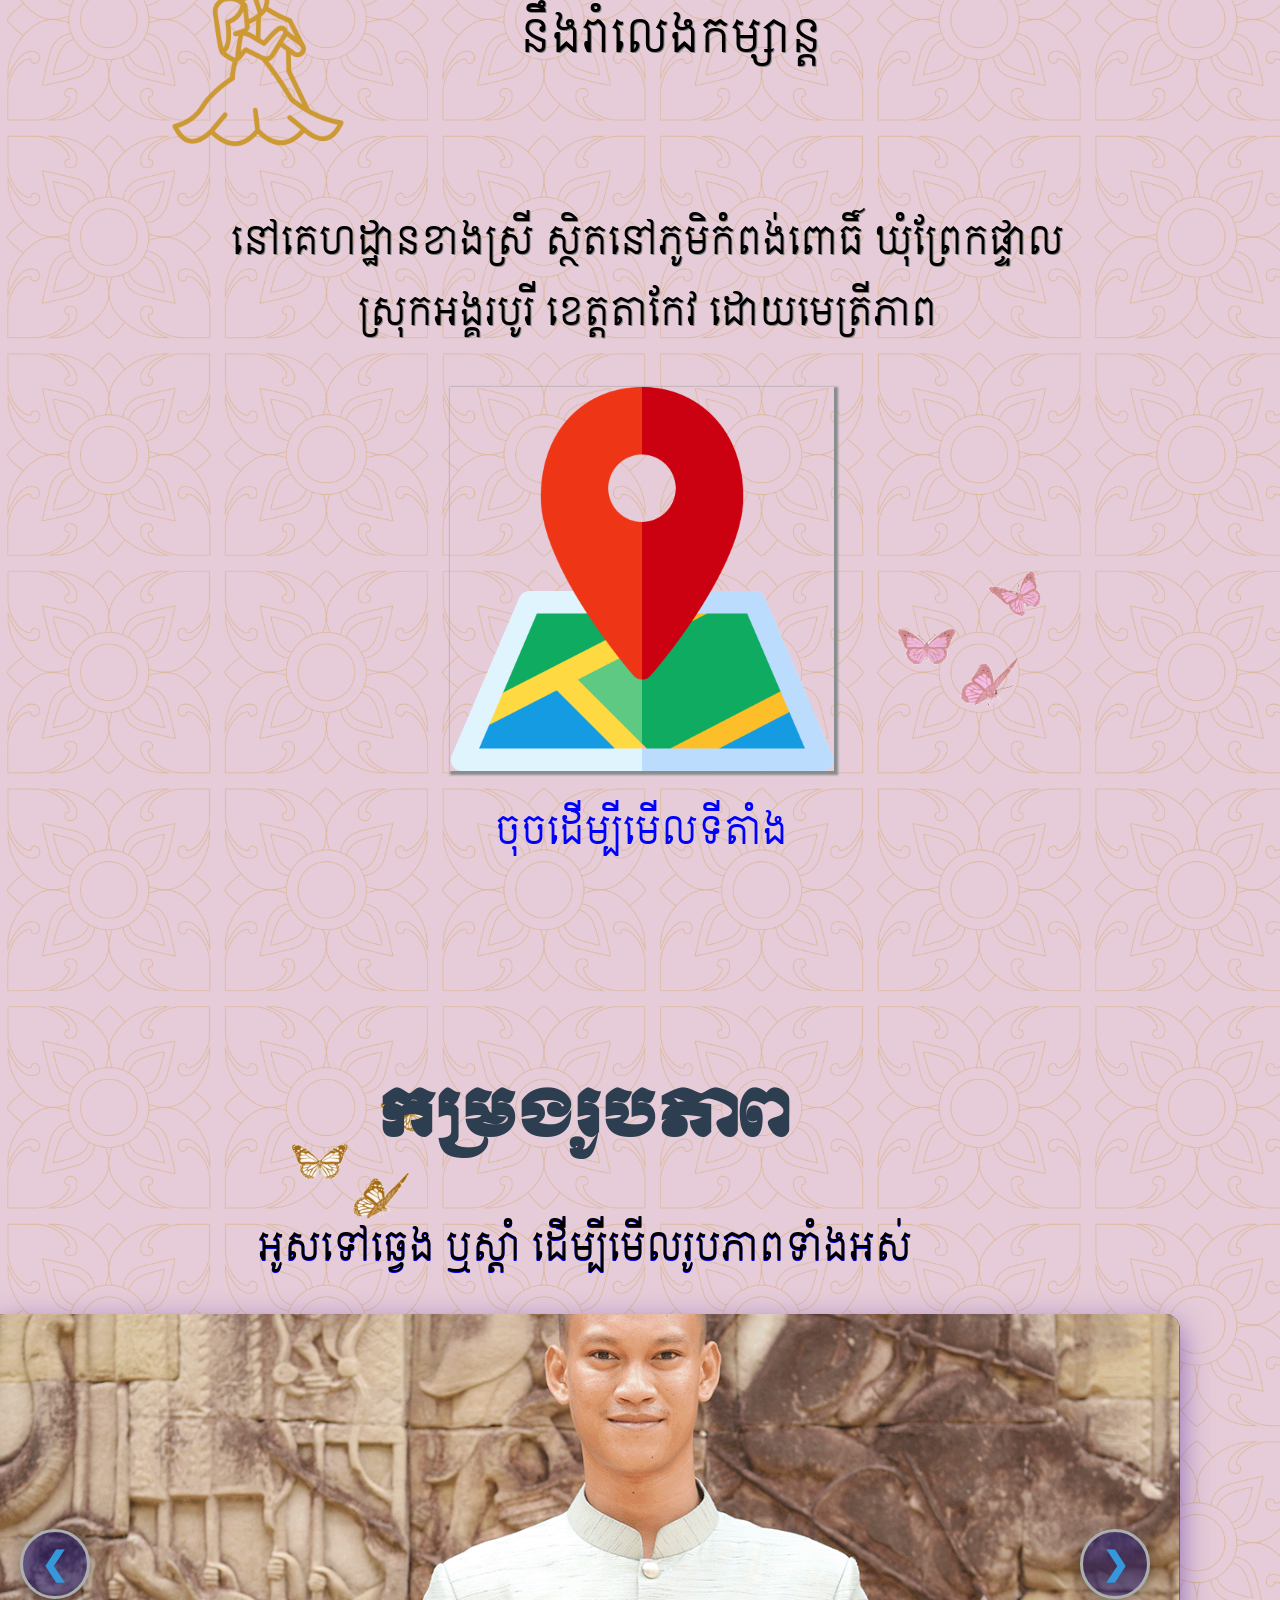
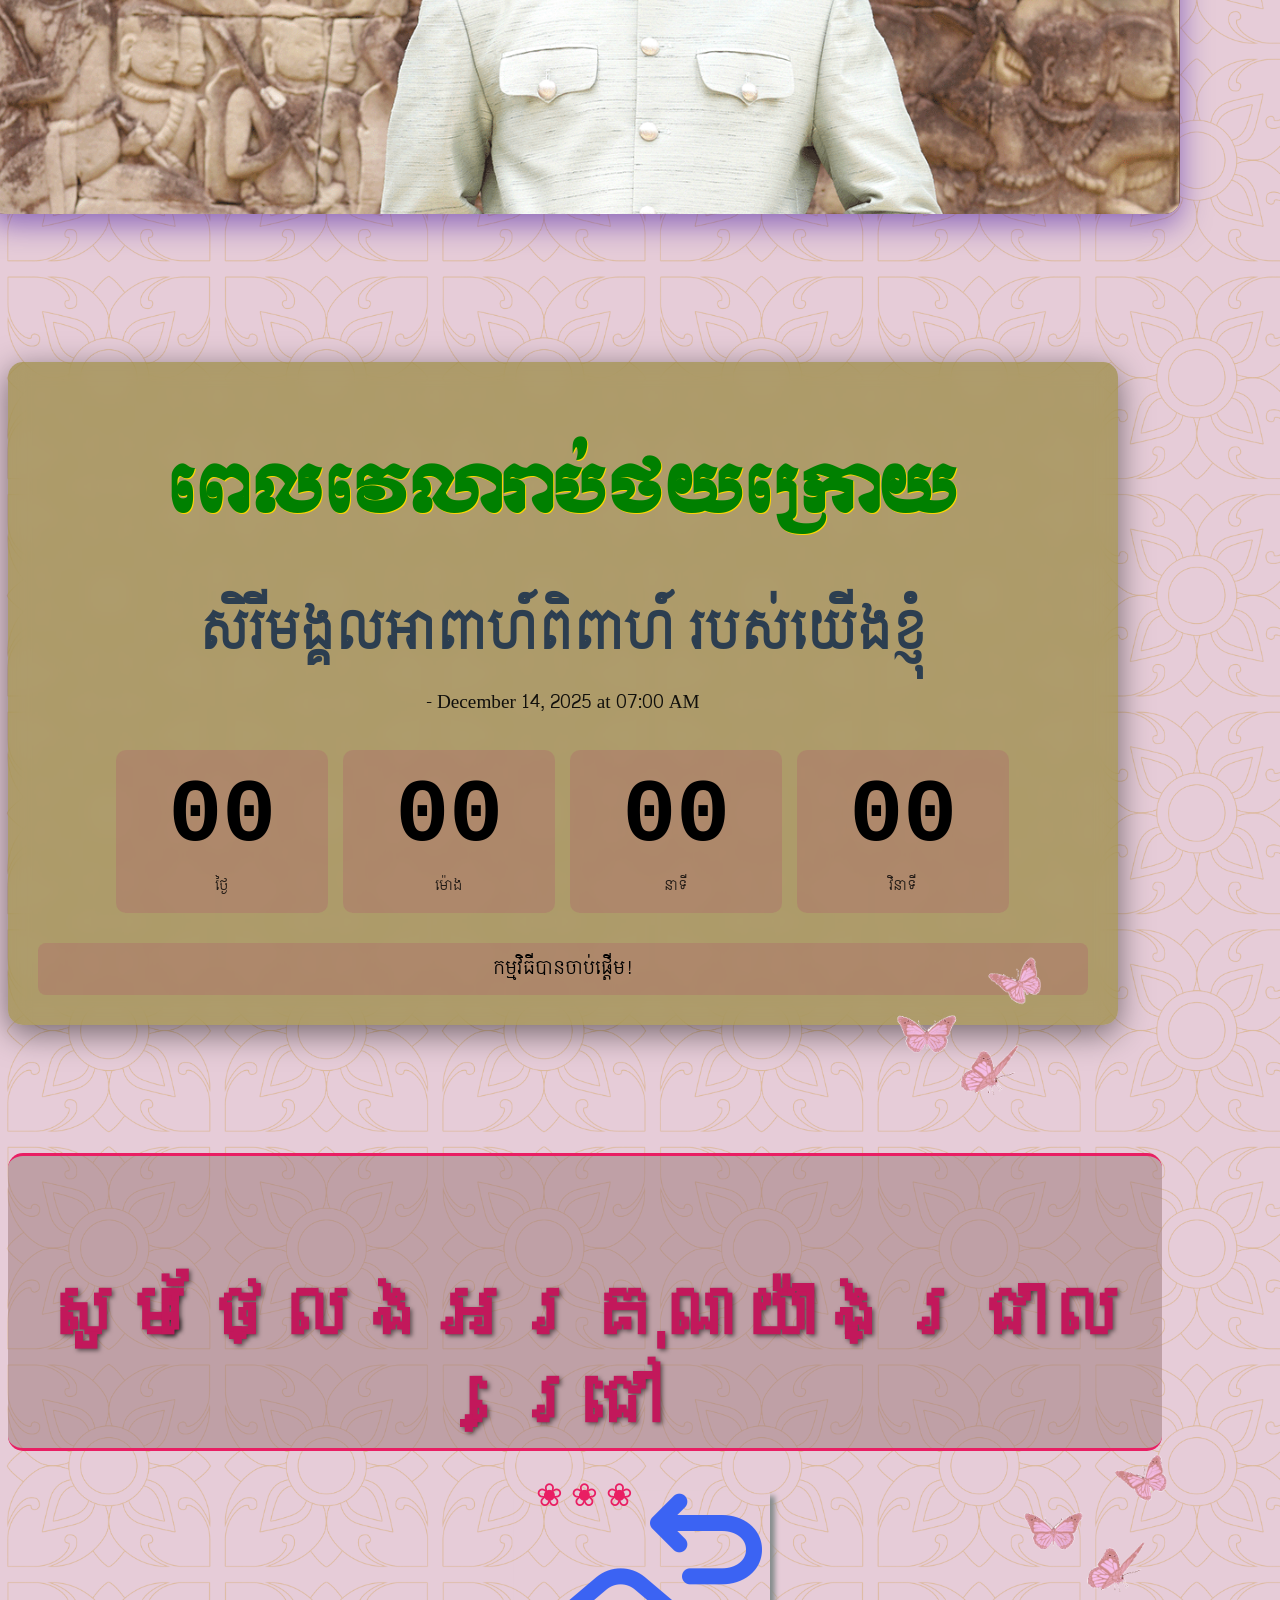
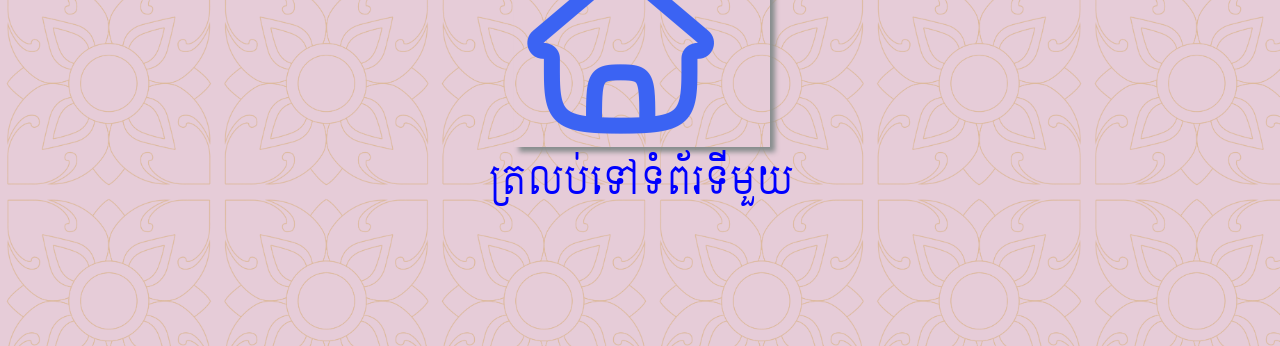
==== commit 0cc4a353: "Update page2.html" ====
--- a/page2.html
+++ b/page2.html
@@ -220,7 +220,7 @@
         <div><p class="text-p20 font-1">កម្មវិធីពេលល្ងាច</p>
         <div>
             <img class="eating" src="/eat night.png" alt="">
-            <p class="text-p21">ម៉ោង ១៦:០០នាទី<br> ទទួលបដិសណ្ឋារកិច្ចភ្ញៀវកិត្តិយស</p>
+            <p class="text-p21">ម៉ោង ០៥:០០នាទី ល្ងាច<br> ទទួលបដិសណ្ឋារកិច្ចភ្ញៀវកិត្តិយស</p>
         </div>
         <div>
             <img src="/dance.png" alt="" class="dance">
